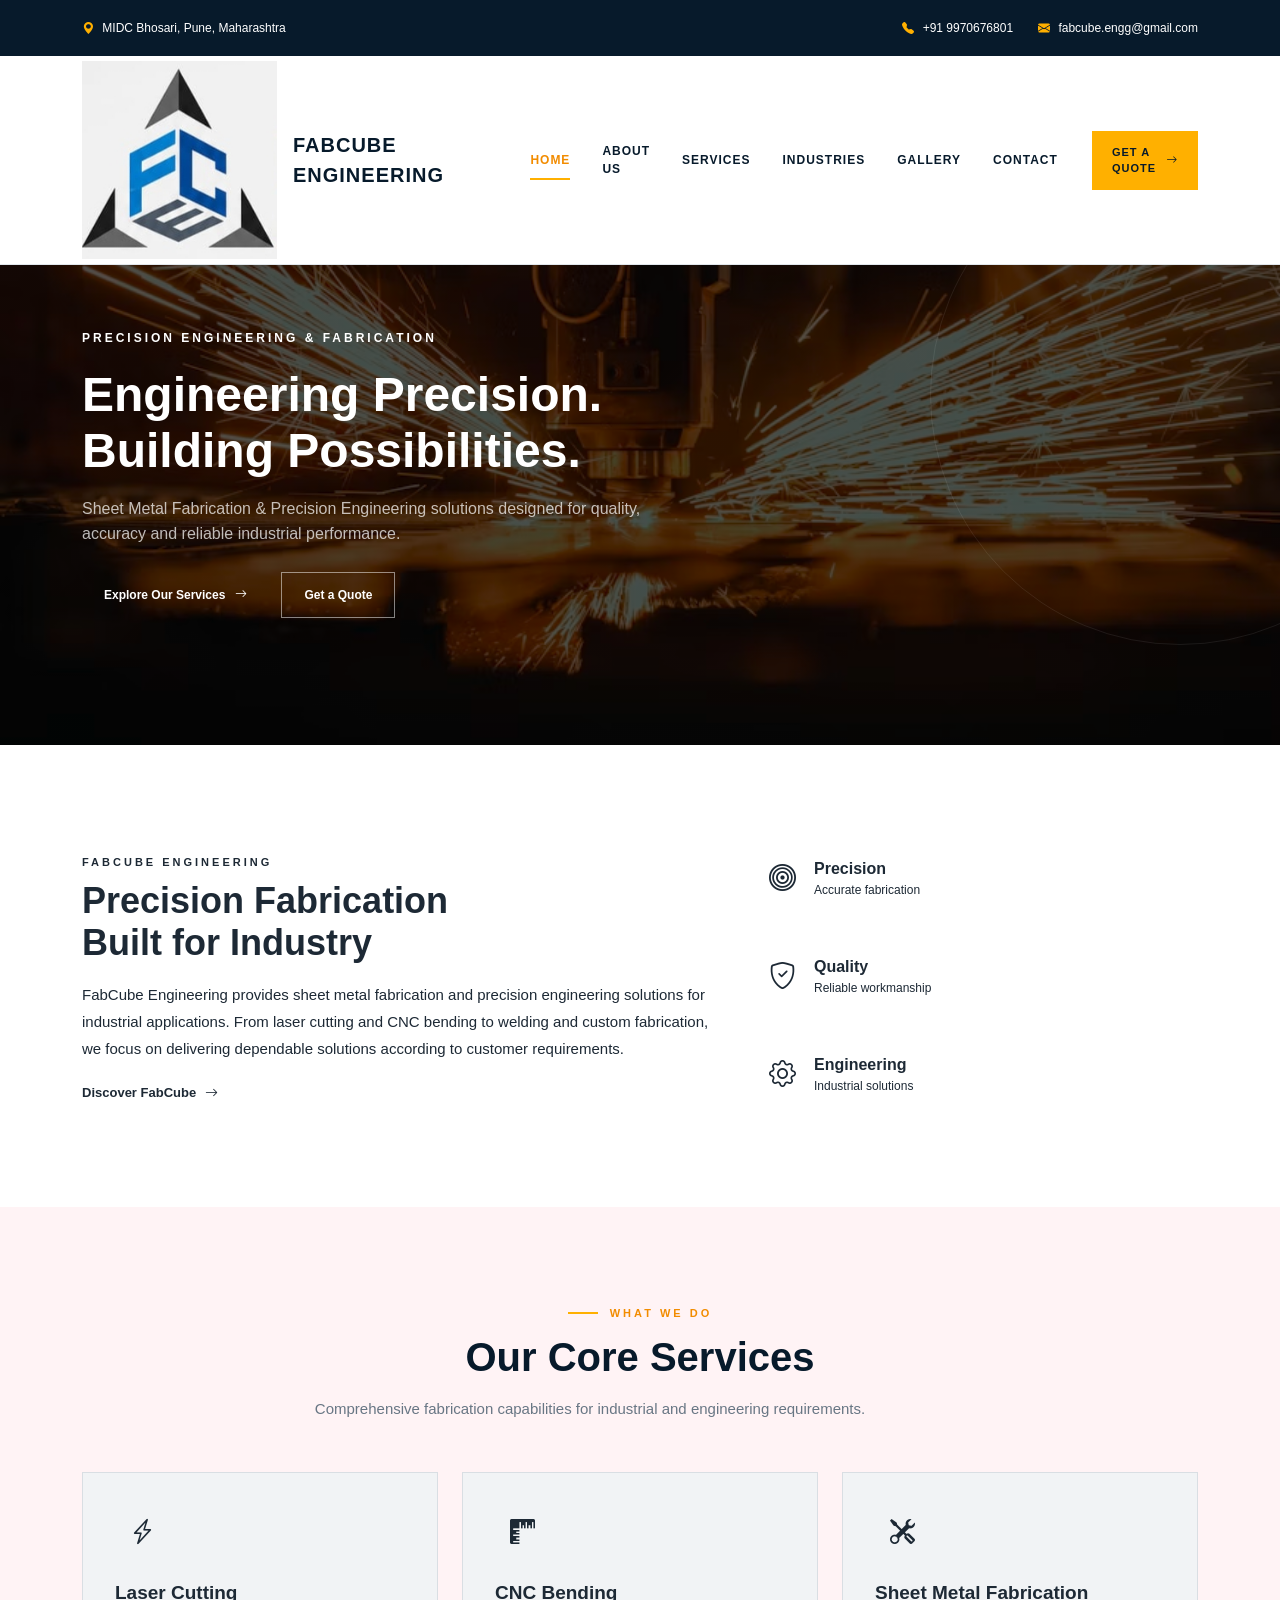
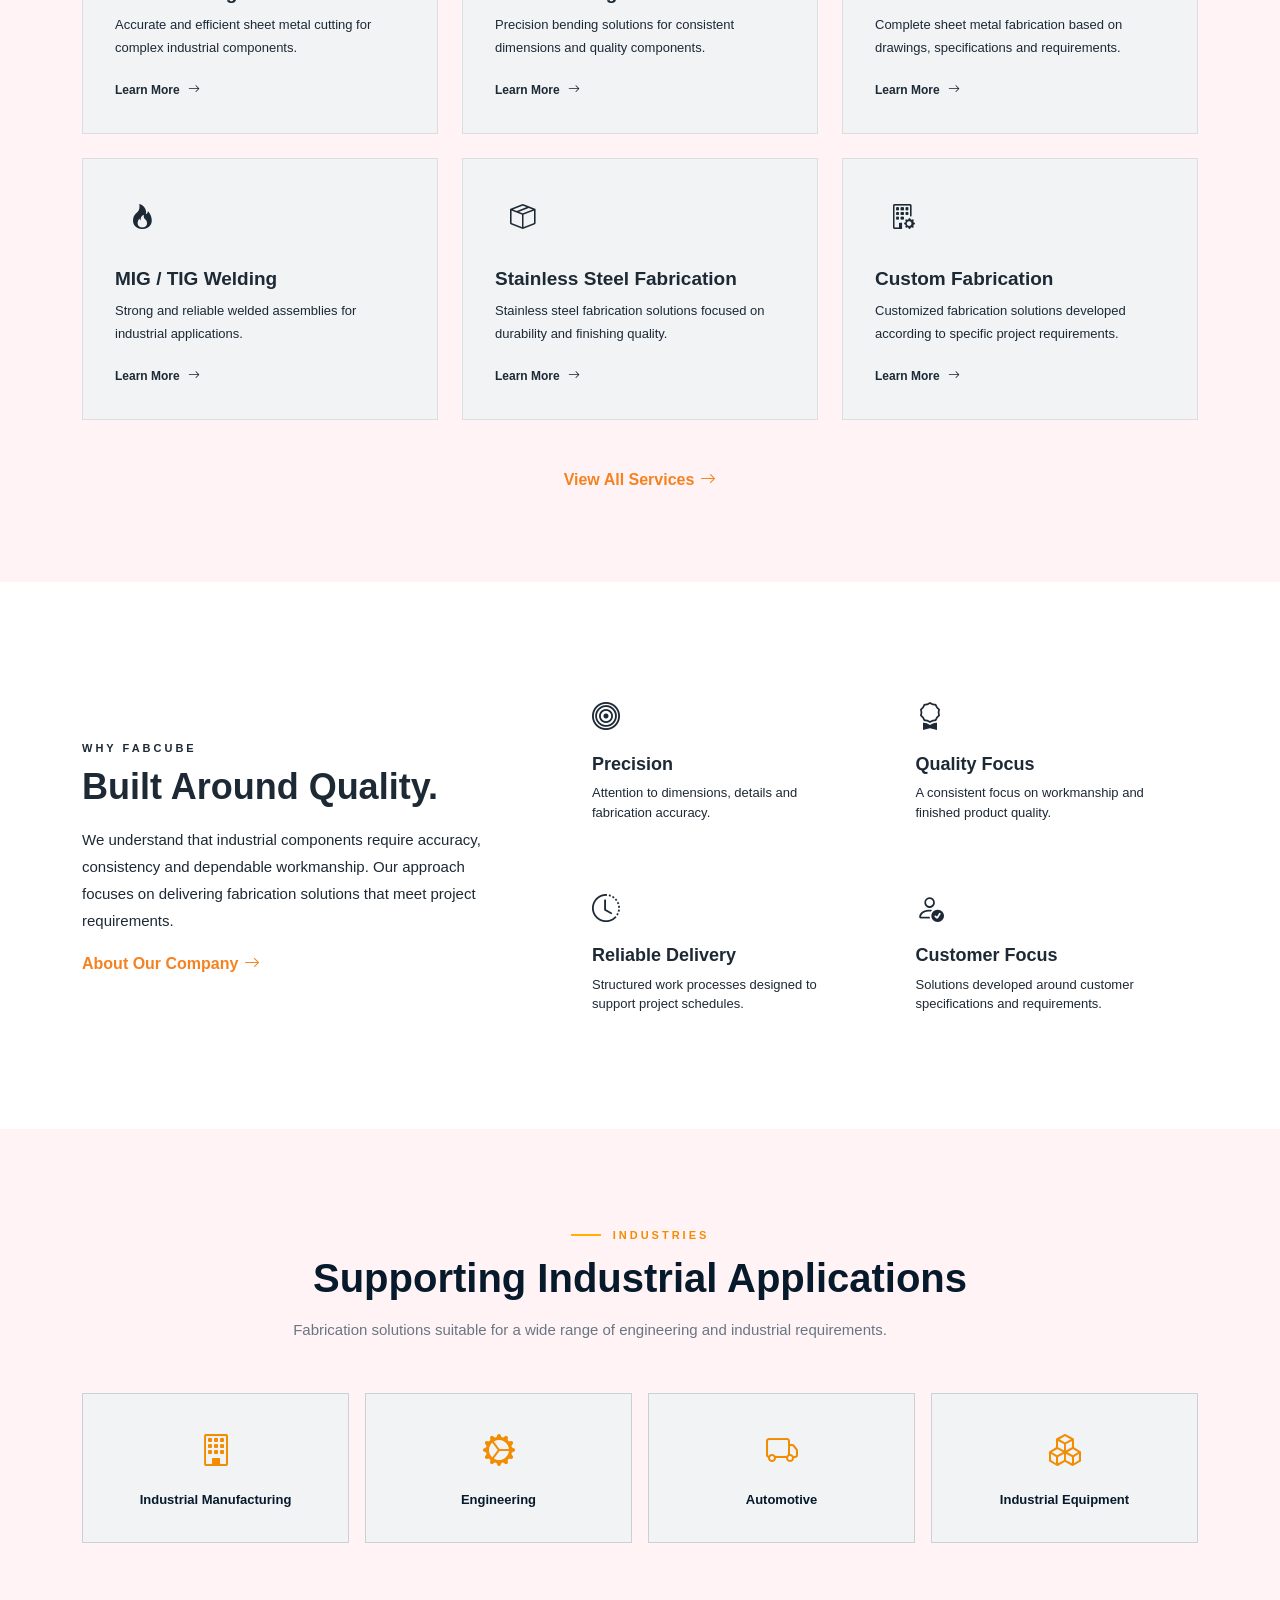
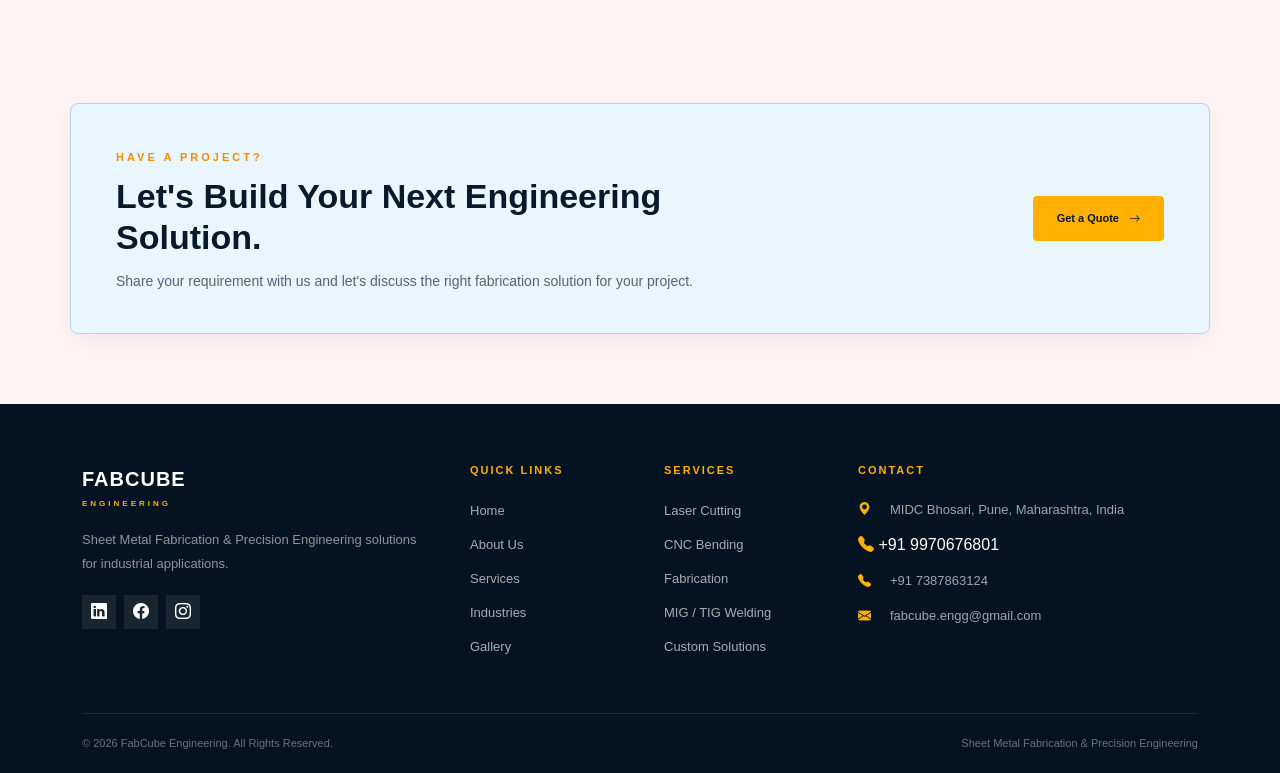
==== FabCubeEngineering/index.html @ 98a69c29 "FabCubeEngineering Website" ====
<!DOCTYPE html>
<html lang="en">

<head>

    <meta charset="UTF-8">

    <meta name="viewport"
          content="width=device-width, initial-scale=1.0">

    <meta name="description"
          content="FabCube Engineering - Sheet Metal Fabrication and Precision Engineering solutions in Pune, Maharashtra.">

    <title>FabCube Engineering | Sheet Metal Fabrication</title>

    <!-- Bootstrap 5.3 -->
    <link href="https://cdn.jsdelivr.net/npm/bootstrap@5.3.3/dist/css/bootstrap.min.css"
          rel="stylesheet">

    <!-- Bootstrap Icons -->
    <link rel="stylesheet"
          href="https://cdn.jsdelivr.net/npm/bootstrap-icons@1.11.3/font/bootstrap-icons.min.css">

    <!-- Custom CSS -->
    <link rel="stylesheet"
          href="css/style.css">

</head>

<body>


<!-- =====================================================
     TOP BAR
===================================================== -->

<div class="top-bar">

    <div class="container">

        <div class="top-bar-content">

            <div>
                <i class="bi bi-geo-alt-fill"></i>
                MIDC Bhosari, Pune, Maharashtra
            </div>

            <div class="top-contact">

                <span>
                    <i class="bi bi-telephone-fill"></i>
                    <a style="color: white;" href="tel:+919970676801">+91 9970676801</a>
                </span>

                <span>
                    <i class="bi bi-envelope-fill"></i>
                    <a style="color: white;"href="https://mail.google.com/mail/?view=cm&fs=1&to=fabcube.engg@gmail.com"
       target="_blank">
        fabcube.engg@gmail.com
    </a>
                </span>

            </div>

        </div>

    </div>

</div>


<!-- =====================================================
     NAVBAR
===================================================== -->

<nav class="navbar navbar-expand-lg main-navbar">

    <div class="container">

        <a class="navbar-brand" href="index.html">
        <img src="images/Logo.png" class="company-logo">
    
</a>
            <span class="brand-main">
                FABCUBE ENGINEERING
            </span>
 
            

        


        <button class="navbar-toggler"
                type="button"
                data-bs-toggle="collapse"
                data-bs-target="#mainNavbar"
                aria-controls="mainNavbar"
                aria-expanded="false"
                aria-label="Toggle navigation">

            <span class="navbar-toggler-icon"></span>

        </button>


        <div class="collapse navbar-collapse"
             id="mainNavbar">

            <ul class="navbar-nav ms-auto align-items-lg-center">

                <li class="nav-item">
                    <a class="nav-link active"
                       href="index.html">
                        HOME
                    </a>
                </li>

                <li class="nav-item">
                    <a class="nav-link"
                       href="about.html">
                        ABOUT US
                    </a>
                </li>

                <li class="nav-item">
                    <a class="nav-link"
                       href="services.html">
                        SERVICES
                    </a>
                </li>

                <li class="nav-item">
                    <a class="nav-link"
                       href="industries.html">
                        INDUSTRIES
                    </a>
                </li>

                <li class="nav-item">
                    <a class="nav-link"
                       href="gallery.html">
                        GALLERY
                    </a>
                </li>

                <li class="nav-item">
                    <a class="nav-link"
                       href="contact.html">
                        CONTACT
                    </a>
                </li>

                <li class="nav-item ms-lg-3">

                    <a class="nav-quote-btn"
                       href="contact.html">

                        GET A QUOTE
                        <i class="bi bi-arrow-right"></i>

                    </a>

                </li>

            </ul>

        </div>

    </div>

</nav>


<!-- =====================================================
     HERO SECTION
===================================================== -->

<section class="home-hero">

    <div class="container">

        <div class="row align-items-center">

            <div class="col-lg-7">

                <div class="hero-content">

                    <span class="hero-label">
                        PRECISION ENGINEERING & FABRICATION
                    </span>

                    <h1>
                        Engineering
                        <span>Precision.</span>
                        Building
                        <span>Possibilities.</span>
                    </h1>

                    <p>
                        Sheet Metal Fabrication & Precision Engineering
                        solutions designed for quality, accuracy and
                        reliable industrial performance.
                    </p>

                    <div class="hero-buttons">

                        <a href="services.html"
                           class="btn-primary-custom">

                            Explore Our Services
                            <i class="bi bi-arrow-right"></i>

                        </a>

                        <a href="contact.html"
                           class="btn-outline-custom">

                            Get a Quote

                        </a>

                    </div>

                </div>

            </div>


            

</section>


<!-- =====================================================
     INTRO / STATS
===================================================== -->

<section class="home-intro scroll-slide-left">

    <div class="container">

        <div class="row g-4 align-items-center">

            <div class="col-lg-7">

                <span class="section-label">
                    FABCUBE ENGINEERING
                </span>

                <h2 class="section-title">
                    Precision Fabrication
                    <br>
                    Built for Industry
                </h2>

                <p class="section-text">

                    FabCube Engineering provides sheet metal fabrication
                    and precision engineering solutions for industrial
                    applications. From laser cutting and CNC bending to
                    welding and custom fabrication, we focus on delivering
                    dependable solutions according to customer requirements.

                </p>

                <a href="about.html"
                   class="text-link">

                    Discover FabCube
                    <i class="bi bi-arrow-right"></i>

                </a>

            </div>


            <div class="col-lg-5">

                <div class="home-stats">

                    <div class="stat-box">

                        <i class="bi bi-bullseye"></i>

                        <div>
                            <strong>Precision</strong>
                            <span>Accurate fabrication</span>
                        </div>

                    </div>

                    <div class="stat-box">

                        <i class="bi bi-shield-check"></i>

                        <div>
                            <strong>Quality</strong>
                            <span>Reliable workmanship</span>
                        </div>

                    </div>

                    <div class="stat-box">

                        <i class="bi bi-gear"></i>

                        <div>
                            <strong>Engineering</strong>
                            <span>Industrial solutions</span>
                        </div>

                    </div>

                </div>

            </div>

        </div>

    </div>

</section>


<!-- =====================================================
     SERVICES PREVIEW
===================================================== -->

<section class="services-preview scroll-slide">

    <div class="container">

        <div class="section-header">

            <span class="section-label">
                WHAT WE DO
            </span>

            <h2 class="section-title">
                Our Core Services
            </h2>

            <p>
                Comprehensive fabrication capabilities for industrial
                and engineering requirements.
            </p>

        </div>


        <div class="row g-4">


            <div class="col-md-6 col-lg-4">

                <div class="service-card">

                    <div class="service-icon">
                        <i class="bi bi-lightning-charge"></i>
                    </div>

                    <h3>
                        Laser Cutting
                    </h3>

                    <p>
                        Accurate and efficient sheet metal cutting
                        for complex industrial components.
                    </p>

                    <a href="services.html">
                        Learn More
                        <i class="bi bi-arrow-right"></i>
                    </a>

                </div>

            </div>


            <div class="col-md-6 col-lg-4">

                <div class="service-card">

                    <div class="service-icon">
                        <i class="bi bi-rulers"></i>
                    </div>

                    <h3>
                        CNC Bending
                    </h3>

                    <p>
                        Precision bending solutions for consistent
                        dimensions and quality components.
                    </p>

                    <a href="services.html">
                        Learn More
                        <i class="bi bi-arrow-right"></i>
                    </a>

                </div>

            </div>


            <div class="col-md-6 col-lg-4">

                <div class="service-card">

                    <div class="service-icon">
                        <i class="bi bi-tools"></i>
                    </div>

                    <h3>
                        Sheet Metal Fabrication
                    </h3>

                    <p>
                        Complete sheet metal fabrication based on
                        drawings, specifications and requirements.
                    </p>

                    <a href="services.html">
                        Learn More
                        <i class="bi bi-arrow-right"></i>
                    </a>

                </div>

            </div>


            <div class="col-md-6 col-lg-4">

                <div class="service-card">

                    <div class="service-icon">
                        <i class="bi bi-fire"></i>
                    </div>

                    <h3>
                        MIG / TIG Welding
                    </h3>

                    <p>
                        Strong and reliable welded assemblies for
                        industrial applications.
                    </p>

                    <a href="services.html">
                        Learn More
                        <i class="bi bi-arrow-right"></i>
                    </a>

                </div>

            </div>


            <div class="col-md-6 col-lg-4">

                <div class="service-card">

                    <div class="service-icon">
                        <i class="bi bi-box-seam"></i>
                    </div>

                    <h3>
                        Stainless Steel Fabrication
                    </h3>

                    <p>
                        Stainless steel fabrication solutions focused
                        on durability and finishing quality.
                    </p>

                    <a href="services.html">
                        Learn More
                        <i class="bi bi-arrow-right"></i>
                    </a>

                </div>

            </div>


            <div class="col-md-6 col-lg-4">

                <div class="service-card">

                    <div class="service-icon">
                        <i class="bi bi-building-gear"></i>
                    </div>

                    <h3>
                        Custom Fabrication
                    </h3>

                    <p>
                        Customized fabrication solutions developed
                        according to specific project requirements.
                    </p>

                    <a href="services.html">
                        Learn More
                        <i class="bi bi-arrow-right"></i>
                    </a>

                </div>

            </div>

        </div>


        <div class="text-center mt-5">

            <a href="services.html"
               class="dark-button">

                View All Services
                <i class="bi bi-arrow-right"></i>

            </a>

        </div>

    </div>

</section>


<!-- =====================================================
     WHY CHOOSE US
===================================================== -->

<section class="why-section scroll-slide-right">

    <div class="container">

        <div class="row align-items-center g-5">

            <div class="col-lg-5">

                <span class="section-label">
                    WHY FABCUBE
                </span>

                <h2 class="section-title">
                    Built Around
                    <span>Quality.</span>
                </h2>

                <p class="section-text">

                    We understand that industrial components require
                    accuracy, consistency and dependable workmanship.
                    Our approach focuses on delivering fabrication
                    solutions that meet project requirements.

                </p>

                <a href="about.html"
                   class="dark-button">

                    About Our Company
                    <i class="bi bi-arrow-right"></i>

                </a>

            </div>


            <div class="col-lg-7">

                <div class="row g-3">

                    <div class="col-md-6">

                        <div class="why-card">

                            <i class="bi bi-bullseye"></i>

                            <h3>
                                Precision
                            </h3>

                            <p>
                                Attention to dimensions, details and
                                fabrication accuracy.
                            </p>

                        </div>

                    </div>


                    <div class="col-md-6">

                        <div class="why-card">

                            <i class="bi bi-award"></i>

                            <h3>
                                Quality Focus
                            </h3>

                            <p>
                                A consistent focus on workmanship and
                                finished product quality.
                            </p>

                        </div>

                    </div>


                    <div class="col-md-6">

                        <div class="why-card">

                            <i class="bi bi-clock-history"></i>

                            <h3>
                                Reliable Delivery
                            </h3>

                            <p>
                                Structured work processes designed to
                                support project schedules.
                            </p>

                        </div>

                    </div>


                    <div class="col-md-6">

                        <div class="why-card">

                            <i class="bi bi-person-check"></i>

                            <h3>
                                Customer Focus
                            </h3>

                            <p>
                                Solutions developed around customer
                                specifications and requirements.
                            </p>

                        </div>

                    </div>

                </div>

            </div>

        </div>

    </div>

</section>


<!-- =====================================================
     INDUSTRIES PREVIEW
===================================================== -->

<section class="industries-preview scroll-slide-left">

    <div class="container">

        <div class="section-header">

            <span class="section-label">
                INDUSTRIES
            </span>

            <h2 class="section-title">
                Supporting Industrial Applications
            </h2>

            <p>
                Fabrication solutions suitable for a wide range of
                engineering and industrial requirements.
            </p>

        </div>


        <div class="row g-3">

            <div class="col-6 col-lg-3">

                <div class="industry-box">
                    <i class="bi bi-building"></i>
                    <span>Industrial Manufacturing</span>
                </div>

            </div>

            <div class="col-6 col-lg-3">

                <div class="industry-box">
                    <i class="bi bi-gear-wide-connected"></i>
                    <span>Engineering</span>
                </div>

            </div>

            <div class="col-6 col-lg-3">

                <div class="industry-box">
                    <i class="bi bi-truck"></i>
                    <span>Automotive</span>
                </div>

            </div>

            <div class="col-6 col-lg-3">

                <div class="industry-box">
                    <i class="bi bi-boxes"></i>
                    <span>Industrial Equipment</span>
                </div>

            </div>

        </div>

    </div>

</section>


<!-- =====================================================
     CTA
===================================================== -->

<section class="home-cta scroll-slide">

    <div class="container">

        <div class="row align-items-center">

            <div class="col-lg-8">

                <span class="cta-label">
                    HAVE A PROJECT?
                </span>

                <h2>
                    Let's Build Your Next
                    Engineering Solution.
                </h2>

                <p>
                    Share your requirement with us and let's discuss
                    the right fabrication solution for your project.
                </p>

            </div>


            <div class="col-lg-4 text-lg-end mt-4 mt-lg-0">

                <a href="contact.html"
                   class="cta-button">

                    Get a Quote
                    <i class="bi bi-arrow-right"></i>

                </a>

            </div>

        </div>

    </div>

</section>


<!-- =====================================================
     FOOTER
===================================================== -->

<footer class="site-footer">

    <div class="container">

        <div class="row g-5">

            <div class="col-lg-4">

                <div class="footer-brand">
                    FABCUBE
                    <span>ENGINEERING</span>
                </div>

                <p>
                    Sheet Metal Fabrication & Precision Engineering
                    solutions for industrial applications.
                </p>

                <div class="footer-social">

                    <a href="#">
                        <i class="bi bi-linkedin"></i>
                    </a>

                    <a href="#">
                        <i class="bi bi-facebook"></i>
                    </a>

                    <a href="#">
                        <i class="bi bi-instagram"></i>
                    </a>

                </div>

            </div>


            <div class="col-6 col-lg-2">

                <h4>
                    Quick Links
                </h4>

                <ul class="footer-links">

                    <li>
                        <a href="index.html">Home</a>
                    </li>

                    <li>
                        <a href="about.html">About Us</a>
                    </li>

                    <li>
                        <a href="services.html">Services</a>
                    </li>

                    <li>
                        <a href="industries.html">Industries</a>
                    </li>

                    <li>
                        <a href="gallery.html">Gallery</a>
                    </li>

                </ul>

            </div>


            <div class="col-6 col-lg-2">

                <h4>
                    Services
                </h4>

                <ul class="footer-links">

                    <li>
                        <a href="services.html">Laser Cutting</a>
                    </li>

                    <li>
                        <a href="services.html">CNC Bending</a>
                    </li>

                    <li>
                        <a href="services.html">Fabrication</a>
                    </li>

                    <li>
                        <a href="services.html">MIG / TIG Welding</a>
                    </li>

                    <li>
                        <a href="services.html">Custom Solutions</a>
                    </li>

                </ul>

            </div>


            <div class="col-lg-4">

                <h4>
                    Contact
                </h4>

                <div class="footer-contact">

                    <p>
                        <i class="bi bi-geo-alt-fill"></i>
                        MIDC Bhosari, Pune, Maharashtra, India
                    </p>

                    <i class="bi bi-telephone-fill"></i>
                    <a href="tel:+919970676801">+91 9970676801</a>
</p>

<p>
    <i class="bi bi-telephone-fill"></i>
    <a href="tel:+917387863124">+91 7387863124</a>
</p>

<p>
    <i class="bi bi-envelope-fill"></i>
    <a href="https://mail.google.com/mail/?view=cm&fs=1&to=fabcube.engg@gmail.com"
       target="_blank">
        fabcube.engg@gmail.com
    </a>
</p>


                </div>

            </div>

        </div>


        <div class="footer-bottom">

            <p>
                © 2026 FabCube Engineering. All Rights Reserved.
            </p>

            <p>
                Sheet Metal Fabrication & Precision Engineering
            </p>

        </div>

    </div>

</footer>


<!-- Bootstrap JS -->
<script src="https://cdn.jsdelivr.net/npm/bootstrap@5.3.3/dist/js/bootstrap.bundle.min.js"></script>

<!-- Custom JS -->
<script src="js/script.js"></script>

</body>

</html>
---- FabCubeEngineering/css/style.css ----
/* =====================================================
   FABCUBE ENGINEERING
   MAIN WEBSITE STYLESHEET
===================================================== */


/* =====================================================
   ROOT VARIABLES
===================================================== */

:root {

    /* =========================
       FABCUBE COLOR SYSTEM
    ========================= */

    --fc-navy: #071A2B;
    --fc-dark-blue: #0B2438;
    --fc-blue: #93c8f0;

    /* Accent */
    --fc-orange: #FFB000;
    --fc-orange-dark: #F28C00;

    /* Website Background */
    --fc-pink-bg: #FFF3F5;

    /* Card Background */
    --fc-blue-card: #EAF6FF;
    --fc-blue-card-hover: #DDF0FC;

    /* Basic */
    --fc-white: #FFFFFF;
    --fc-black: #111111;

    /* Text */
    --fc-text: #1e2935;
    --fc-gray: #687684;

    /* Border */
    --fc-border: #D5E4EE;

    /* Shadow */
    --fc-shadow: 0 10px 30px rgba(7, 26, 43, 0.08);

    /* Transition */
    --fc-transition: all 0.3s ease;
}


/* =====================================================
   GLOBAL
===================================================== */

* {
    margin: 0;
    padding: 0;
    box-sizing: border-box;
}


html {
    scroll-behavior: smooth;
}


body {
    margin: 0;
    background: var(--fc-pink-bg);
    color: var(--fc-text);
}


a {
    text-decoration: none;
}


img {
    max-width: 100%;
    display: block;
}


/* =====================================================
   TOP BAR
===================================================== */

.top-bar {

    background: #04172d;

    color: rgba(255,255,255,0.75);

    font-size: 12px;

    padding: 9px 0;

}


.top-bar-content {

    display: flex;

    justify-content: space-between;

    align-items: center;

}


.top-bar i {

    color: var(--primary-blue);

    margin-right: 5px;

}


.top-contact {

    display: flex;

    gap: 25px;

}


/* =====================================================
   NAVBAR
===================================================== */

.main-navbar {

    background: var(--dark-blue);

    padding: 17px 0;

    border-bottom:
        1px solid rgba(255,255,255,0.08);

}


.navbar-brand {

    display: flex;

    flex-direction: column;

    line-height: 1;

}


.brand-main {

    color: white;

    font-size: 25px;

    font-weight: 900;

    letter-spacing: 2px;

}


.brand-sub {

    color: var(--primary-blue);

    font-size: 9px;

    font-weight: 700;

    letter-spacing: 4px;

    margin-top: 5px;

}


.navbar-nav {

    gap: 4px;

}


.nav-link {

    color:
        rgba(255,255,255,0.75) !important;

    font-size: 12px;

    font-weight: 700;

    letter-spacing: 1px;

    padding: 10px 13px !important;

    transition: 0.3s;

}


.nav-link:hover,
.nav-link.active {

    color: white !important;

}


.nav-link.active {

    position: relative;

}


.nav-link.active::after {

    content: "";

    position: absolute;

    left: 13px;

    right: 13px;

    bottom: 2px;

    height: 2px;

    background: var(--primary-blue);

}


.nav-quote-btn {

    display: inline-flex;

    align-items: center;

    gap: 8px;

    background: var(--primary-blue);

    color: white;

    padding: 11px 18px;

    font-size: 11px;

    font-weight: 800;

    letter-spacing: 1px;

    transition: 0.3s;

}


.nav-quote-btn:hover {

    background: white;

    color: var(--dark-blue);

}


.navbar-toggler {

    border-color:
        rgba(255,255,255,0.4);

}


.navbar-toggler:focus {

    box-shadow: none;

}


.navbar-toggler-icon {

    filter: brightness(0)
            invert(1);

}


/* =====================================================
   COMMON SECTIONS
===================================================== */

.section-label {

    display: inline-block;

    color: var(--primary-blue);

    font-size: 11px;

    font-weight: 800;

    letter-spacing: 3px;

    margin-bottom: 10px;

}


.section-title {

    color: var(--dark-blue);

    font-size: 36px;

    font-weight: 800;

    line-height: 1.15;

    margin-bottom: 18px;

}


.section-text {

    color: var(--text-gray);

    font-size: 15px;

    line-height: 1.8;

    margin-bottom: 18px;

}


.section-header {

    text-align: center;

    max-width: 760px;

    margin:
        0 auto 50px;

}


.section-header .section-title {

    margin-bottom: 12px;

}


.section-header p {

    color: var(--text-gray);

    font-size: 14px;

}


/* =====================================================
   BUTTONS
===================================================== */

.btn-primary-custom {

    display: inline-flex;

    align-items: center;

    gap: 10px;

    padding: 14px 22px;

    background: var(--primary-blue);

    color: white;

    font-size: 12px;

    font-weight: 800;

    transition: 0.3s;

}


.btn-primary-custom:hover {

    background: white;

    color: var(--dark-blue);

}


.btn-outline-custom {

    display: inline-flex;

    align-items: center;

    justify-content: center;

    padding: 13px 22px;

    border: 1px solid
        rgba(255,255,255,0.5);

    color: white;

    font-size: 12px;

    font-weight: 800;

    transition: 0.3s;

}


.btn-outline-custom:hover {

    background: white;

    color: var(--dark-blue);

}


.dark-button {

    display: inline-flex;

    align-items: center;

    gap: 10px;

    background: var(--dark-blue);

    color: white;

    padding: 13px 20px;

    font-size: 12px;

    font-weight: 700;

    transition: 0.3s;

}


.dark-button:hover {

    background: var(--primary-blue);

    color: white;

}


.text-link {

    color: var(--primary-blue);

    font-size: 13px;

    font-weight: 800;

}


.text-link i {

    margin-left: 5px;

}


/* =====================================================
   HOME HERO
===================================================== */
.home-hero {
    position: relative;
    padding: 60px 0;
    min-height: 480px;

    background-image:
        linear-gradient(rgba(0,0,0,0.65), rgba(0,0,0,0.65)),
        url("../images/home-hero.jpg");

    background-size: cover;
    background-position: center;
    background-repeat: no-repeat;

    overflow: hidden;
}

.home-hero::after {

    content: "";

    position: absolute;

    width: 500px;

    height: 500px;

    border: 1px solid
        rgba(255,255,255,0.08);

    border-radius: 50%;

    right: -150px;

    top: -120px;

}


.hero-content {

    position: relative;

    z-index: 2;

    max-width: 690px;

}


.hero-label {

    color: var(--primary-blue);

    font-size: 11px;

    font-weight: 800;

    letter-spacing: 3px;

}


.hero-content h1 {

    color: white;

    font-size: 58px;

    font-weight: 900;

    line-height: 1.08;

    margin:
        18px 0;

}


.hero-content h1 span {

    color: var(--primary-blue);

}


.hero-content p {

    max-width: 600px;

    color: rgba(255,255,255,0.72);

    font-size: 17px;

    line-height: 1.8;

    margin-bottom: 30px;

}
.hero-label {
    color: #ffffff !important;
}

.hero-buttons {

    display: flex;

    gap: 12px;

    flex-wrap: wrap;

}


/* =====================================================
   HOME INTRO
===================================================== */

.home-intro {

    padding: 90px 0;

    background: white;

}


.home-stats {

    display: flex;

    flex-direction: column;

    gap: 12px;

}


.stat-box {

    display: flex;

    align-items: center;

    gap: 18px;

    padding: 22px;

    background: var(--light-bg);

    border-left:
        3px solid var(--primary-blue);

}


.stat-box > i {

    color: var(--primary-blue);

    font-size: 27px;

}


.stat-box div {

    display: flex;

    flex-direction: column;

}


.stat-box strong {

    color: var(--dark-blue);

    font-size: 16px;

}


.stat-box span {

    color: var(--text-gray);

    font-size: 12px;

}


/* =====================================================
   SERVICES PREVIEW
===================================================== */

.services-preview {

    padding: 90px 0;

    background: var(--light-bg);

}


.service-card {

    height: 100%;

    padding: 32px;

    background: white;

    border:
        1px solid var(--border-color);

    transition: 0.3s;

}


.service-card:hover {

    transform: translateY(-7px);

    box-shadow:
        0 15px 35px rgba(7,31,61,0.10);

    border-color:
        rgba(22,136,216,0.4);

}


.service-icon {

    width: 55px;

    height: 55px;

    display: flex;

    align-items: center;

    justify-content: center;

    background: var(--light-blue);

    color: var(--primary-blue);

    font-size: 25px;

    margin-bottom: 22px;

}


.service-card h3 {

    color: var(--dark-blue);

    font-size: 19px;

    font-weight: 800;

    margin-bottom: 10px;

}


.service-card p {

    color: var(--text-gray);

    font-size: 13px;

    line-height: 1.7;

    margin-bottom: 18px;

}


.service-card a {

    color: var(--primary-blue);

    font-size: 12px;

    font-weight: 800;

}


.service-card a i {

    margin-left: 5px;

}


/* =====================================================
   WHY SECTION
===================================================== */

.why-section {

    padding: 90px 0;

    background: white;

}


.why-section .section-title span {

    color: var(--primary-blue);

}


.why-card {

    height: 100%;

    padding: 25px;

    border:
        1px solid var(--border-color);

    background: white;

    transition: 0.3s;

}


.why-card:hover {

    border-color: var(--primary-blue);

    transform: translateY(-4px);

}


.why-card i {

    color: var(--primary-blue);

    font-size: 28px;

}


.why-card h3 {

    color: var(--dark-blue);

    font-size: 18px;

    font-weight: 800;

    margin:
        15px 0 8px;

}


.why-card p {

    color: var(--text-gray);

    font-size: 13px;

    margin: 0;

}


/* =====================================================
   INDUSTRIES PREVIEW
===================================================== */

.industries-preview {

    padding: 90px 0;

    background: var(--light-bg);

}


.industry-box {

    min-height: 150px;

    display: flex;

    flex-direction: column;

    align-items: center;

    justify-content: center;

    text-align: center;

    gap: 15px;

    background: white;

    border:
        1px solid var(--border-color);

    transition: 0.3s;

}


.industry-box:hover {

    background: var(--dark-blue);

    color: white;

}


.industry-box i {

    color: var(--primary-blue);

    font-size: 32px;

}


.industry-box span {

    font-size: 13px;

    font-weight: 700;

}


/* =====================================================
   HOME CTA
===================================================== */

.home-cta {

    padding: 70px 0;

    background: var(--dark-blue);

}


.cta-label {

    color: var(--primary-blue);

    font-size: 11px;

    font-weight: 800;

    letter-spacing: 3px;

}


.home-cta h2 {

    color: white;

    font-size: 34px;

    font-weight: 800;

    margin:
        10px 0;

}


.home-cta p {

    color:
        rgba(255,255,255,0.65);

    margin: 0;

}


.cta-button {

    display: inline-flex;

    align-items: center;

    gap: 10px;

    padding: 14px 22px;

    background: var(--primary-blue);

    color: white;

    font-size: 12px;

    font-weight: 800;

    transition: 0.3s;

}


.cta-button:hover {

    background: white;

    color: var(--dark-blue);

}


/* =====================================================
   INNER PAGE HERO
===================================================== */

.inner-page-hero {

    padding: 85px 0;

    background:
        linear-gradient(
            120deg,
            var(--dark-blue),
            #123f67
        );

}


.inner-page-hero span {

    color: var(--primary-blue);

    font-size: 11px;

    font-weight: 800;

    letter-spacing: 3px;

}


.inner-page-hero h1 {

    color: white;

    font-size: 52px;

    font-weight: 900;

    margin:
        12px 0;

}


.inner-page-hero p {

    color:
        rgba(255,255,255,0.65);

    margin: 0;

    font-size: 15px;

}


/* =====================================================
   ABOUT PAGE
===================================================== */

.about-intro {

    padding: 90px 0;

}


.about-image-placeholder {

    min-height: 450px;

    display: flex;

    flex-direction: column;

    align-items: center;

    justify-content: center;

    text-align: center;

    background:
        linear-gradient(
            135deg,
            #0a2b4d,
            #174d7b
        );

    color: white;

    position: relative;

    overflow: hidden;

}


.about-image-placeholder::before {

    content: "";

    position: absolute;

    width: 300px;

    height: 300px;

    border:
        1px solid rgba(255,255,255,0.12);

    border-radius: 50%;

}


.about-image-placeholder i {

    position: relative;

    color: var(--primary-blue);

    font-size: 75px;

}


.about-image-placeholder h3 {

    position: relative;

    margin:
        20px 0 5px;

    font-size: 22px;

}


.about-image-placeholder p {

    position: relative;

    color:
        rgba(255,255,255,0.65);

    font-size: 13px;

}


.placeholder-note {

    position: relative;

    margin-top: 25px;

    color:
        rgba(255,255,255,0.4);

    font-size: 9px;

    letter-spacing: 2px;

}


/* =====================================================
   MISSION
===================================================== */

.mission-section {

    padding: 75px 0;

    background: var(--light-bg);

}


.mission-card {

    height: 100%;

    display: flex;

    gap: 20px;

    padding: 35px;

    background: white;

    border:
        1px solid var(--border-color);

}


.mission-icon {

    min-width: 55px;

    height: 55px;

    display: flex;

    align-items: center;

    justify-content: center;

    background: var(--dark-blue);

    color: var(--primary-blue);

    font-size: 25px;

}


.mission-card span {

    color: var(--primary-blue);

    font-size: 10px;

    font-weight: 800;

    letter-spacing: 2px;

}


.mission-card h3 {

    color: var(--dark-blue);

    font-size: 20px;

    font-weight: 800;

    margin:
        8px 0 10px;

}


.mission-card p {

    color: var(--text-gray);

    font-size: 13px;

    line-height: 1.7;

    margin: 0;

}


/* =====================================================
   VALUES
===================================================== */

.values-section {

    padding: 90px 0;

}


.value-card {

    height: 100%;

    padding: 30px 25px;

    text-align: center;

    background: var(--light-bg);

    border:
        1px solid var(--border-color);

    transition: 0.3s;

}


.value-card:hover {

    background: white;

    transform: translateY(-5px);

    box-shadow:
        0 12px 30px rgba(7,31,61,0.08);

}


.value-icon {

    width: 58px;

    height: 58px;

    display: flex;

    align-items: center;

    justify-content: center;

    margin:
        0 auto 18px;

    background: var(--dark-blue);

    color: var(--primary-blue);

    border-radius: 50%;

    font-size: 24px;

}


.value-card h3 {

    color: var(--dark-blue);

    font-size: 18px;

    font-weight: 800;

}


.value-card p {

    color: var(--text-gray);

    font-size: 13px;

    line-height: 1.7;

    margin: 0;

}


/* =====================================================
   SERVICES PAGE
===================================================== */

.services-page {

    padding: 90px 0;

}


.service-detail-card {

    height: 100%;

    padding: 35px;

    background: white;

    border:
        1px solid var(--border-color);

    position: relative;

    transition: 0.3s;

}


.service-detail-card:hover {

    transform: translateY(-6px);

    box-shadow:
        0 15px 35px rgba(7,31,61,0.09);

}


.service-detail-icon {

    width: 58px;

    height: 58px;

    display: flex;

    align-items: center;

    justify-content: center;

    background: var(--light-blue);

    color: var(--primary-blue);

    font-size: 26px;

    margin-bottom: 20px;

}


.service-detail-card > span {

    position: absolute;

    top: 25px;

    right: 25px;

    color: #cbd5df;

    font-size: 25px;

    font-weight: 900;

}


.service-detail-card h3 {

    color: var(--dark-blue);

    font-size: 20px;

    font-weight: 800;

    margin-bottom: 10px;

}


.service-detail-card p {

    color: var(--text-gray);

    font-size: 13px;

    line-height: 1.7;

}


.service-detail-card ul {

    list-style: none;

    padding: 0;

    margin: 20px 0 0;

}


.service-detail-card li {

    color: var(--text-gray);

    font-size: 12px;

    padding:
        6px 0;

    border-top:
        1px solid #edf0f3;

}


.service-detail-card li::before {

    content: "✓";

    color: var(--primary-blue);

    font-weight: 800;

    margin-right: 8px;

}


/* =====================================================
   INDUSTRIES PAGE
===================================================== */

.industries-page {

    padding: 90px 0;

}


.industry-detail-card {

    height: 100%;

    padding: 35px;

    position: relative;

    background: white;

    border:
        1px solid var(--border-color);

    transition: 0.3s;

}


.industry-detail-card:hover {

    background: var(--dark-blue);

    transform: translateY(-5px);

}


.industry-detail-card:hover h3,
.industry-detail-card:hover p {

    color: white;

}


.industry-number {

    position: absolute;

    top: 20px;

    right: 25px;

    color: #dce3e9;

    font-size: 24px;

    font-weight: 900;

}


.industry-detail-card > i {

    color: var(--primary-blue);

    font-size: 42px;

    margin-bottom: 20px;

}


.industry-detail-card h3 {

    color: var(--dark-blue);

    font-size: 20px;

    font-weight: 800;

}


.industry-detail-card p {

    color: var(--text-gray);

    font-size: 13px;

    line-height: 1.7;

    margin: 0;

}


/* =====================================================
   INDUSTRY PROCESS
===================================================== */

.industries-process {

    padding: 90px 0;

    background: var(--light-bg);

}


.process-list {

    display: flex;

    flex-direction: column;

}


.process-item {

    display: flex;

    gap: 20px;

    padding:
        20px 0;

    border-bottom:
        1px solid var(--border-color);

}


.process-item > span {

    min-width: 45px;

    height: 45px;

    display: flex;

    align-items: center;

    justify-content: center;

    background: var(--dark-blue);

    color: var(--primary-blue);

    font-size: 12px;

    font-weight: 800;

}


.process-item h3 {

    color: var(--dark-blue);

    font-size: 18px;

    font-weight: 800;

    margin-bottom: 4px;

}


.process-item p {

    color: var(--text-gray);

    font-size: 13px;

    margin: 0;

}


/* =====================================================
   GALLERY
===================================================== */

.gallery-page {

    padding: 90px 0;

}


.gallery-placeholder {

    min-height: 280px;

    display: flex;

    flex-direction: column;

    align-items: center;

    justify-content: center;

    text-align: center;

    background:
        linear-gradient(
            135deg,
            #0a2b4d,
            #174d7b
        );

    color: white;

    position: relative;

    overflow: hidden;

    transition: 0.3s;

}


.gallery-placeholder:hover {

    transform: translateY(-5px);

}


.gallery-placeholder::before {

    content: "";

    position: absolute;

    width: 200px;

    height: 200px;

    border:
        1px solid rgba(255,255,255,0.12);

    border-radius: 50%;

}


.gallery-placeholder i {

    position: relative;

    color: var(--primary-blue);

    font-size: 55px;

}


.gallery-placeholder h3 {

    position: relative;

    font-size: 18px;

    margin:
        15px 0 5px;

}


.gallery-placeholder span {

    position: relative;

    color:
        rgba(255,255,255,0.4);

    font-size: 9px;

    letter-spacing: 2px;

}


/* =====================================================
   CONTACT PAGE
===================================================== */

.contact-page {

    padding: 90px 0;

}


.contact-info-list {

    margin-top: 35px;

}


.contact-info-item {

    display: flex;

    gap: 18px;

    margin-bottom: 25px;

}


.contact-info-icon {

    min-width: 50px;

    height: 50px;

    display: flex;

    align-items: center;

    justify-content: center;

    background: var(--light-blue);

    color: var(--primary-blue);

    font-size: 20px;

}


.contact-info-item div:last-child {

    display: flex;

    flex-direction: column;

}


.contact-info-item span {

    color: var(--primary-blue);

    font-size: 9px;

    font-weight: 800;

    letter-spacing: 2px;

    margin-bottom: 4px;

}


.contact-info-item strong {

    color: var(--dark-blue);

    font-size: 14px;

    font-weight: 600;

}


/* =====================================================
   QUOTE FORM
===================================================== */

.quote-form-wrapper {

    padding: 40px;

    background: var(--light-bg);

    border:
        1px solid var(--border-color);

}


.form-heading span {

    color: var(--primary-blue);

    font-size: 10px;

    font-weight: 800;

    letter-spacing: 2px;

}


.form-heading h2 {

    color: var(--dark-blue);

    font-size: 27px;

    font-weight: 800;

    margin:
        8px 0 25px;

}


.quote-form-wrapper label {

    display: block;

    color: var(--dark-blue);

    font-size: 11px;

    font-weight: 700;

    margin-bottom: 7px;

}


.quote-form-wrapper .form-control,
.quote-form-wrapper .form-select {

    border:
        1px solid #d8e0e7;

    border-radius: 0;

    padding: 12px 13px;

    font-size: 13px;

}


.quote-form-wrapper .form-control:focus,
.quote-form-wrapper .form-select:focus {

    border-color: var(--primary-blue);

    box-shadow:
        0 0 0 3px rgba(22,136,216,0.10);

}


.form-submit-btn {

    border: none;

    background: var(--dark-blue);

    color: white;

    padding: 14px 22px;

    font-size: 12px;

    font-weight: 800;

    transition: 0.3s;

}


.form-submit-btn:hover {

    background: var(--primary-blue);

}


.form-submit-btn i {

    margin-left: 8px;

}


.quote-success {

    display: none;

    padding: 14px;

    background: #e8f7ee;

    color: #267044;

    font-size: 13px;

}


.quote-success i {

    margin-right: 7px;

}


/* =====================================================
   CONTACT BOTTOM
===================================================== */

.contact-bottom {

    padding:
        0 0 80px;

}


.contact-banner {

    display: flex;

    align-items: center;

    justify-content: space-between;

    gap: 30px;

    padding: 35px 40px;

    background: var(--dark-blue);

}


.contact-banner span {

    color: var(--primary-blue);

    font-size: 10px;

    font-weight: 800;

    letter-spacing: 2px;

}


.contact-banner h2 {

    color: white;

    font-size: 25px;

    font-weight: 800;

    margin: 5px 0 0;

}


/* =====================================================
   INNER PAGE CTA
===================================================== */

.inner-page-cta {

    padding: 70px 0;

    background: var(--dark-blue);

}


.inner-page-cta > .container > .row > .col-lg-8 > span {

    color: var(--primary-blue);

    font-size: 10px;

    font-weight: 800;

    letter-spacing: 2px;

}


.inner-page-cta h2 {

    color: white;

    font-size: 32px;

    font-weight: 800;

    margin:
        8px 0;

}


.inner-page-cta p {

    color:
        rgba(255,255,255,0.65);

    font-size: 14px;

    margin: 0;

}


/* =====================================================
   FOOTER
===================================================== */

.site-footer {

    background: #051a31;

    color: white;

    padding-top: 55px;

}


.footer-brand {

    color: white;

    font-size: 25px;

    font-weight: 900;

    letter-spacing: 2px;

}


.footer-brand span {

    display: block;

    color: var(--primary-blue);

    font-size: 9px;

    letter-spacing: 4px;

    margin-top: 5px;

}


.site-footer > .container > .row > div > p {

    color:
        rgba(255,255,255,0.55);

    font-size: 13px;

    line-height: 1.8;

    margin-top: 18px;

}


.site-footer h4 {

    color: white;

    font-size: 13px;

    font-weight: 800;

    margin-bottom: 18px;

}


.footer-links {

    list-style: none;

    padding: 0;

    margin: 0;

}


.footer-links li {

    margin-bottom: 9px;

}


.footer-links a {

    color:
        rgba(255,255,255,0.55);

    font-size: 12px;

    transition: 0.3s;

}


.footer-links a:hover {

    color: var(--primary-blue);

}


.footer-contact p {

    display: flex;

    gap: 10px;

    margin:
        0 0 12px !important;

}


.footer-contact i {

    color: var(--primary-blue);

}


.footer-social {

    display: flex;

    gap: 8px;

    margin-top: 20px;

}


.footer-social a {

    width: 34px;

    height: 34px;

    display: flex;

    align-items: center;

    justify-content: center;

    background:
        rgba(255,255,255,0.08);

    color: white;

    transition: 0.3s;

}


.footer-social a:hover {

    background: var(--primary-blue);

}


.footer-bottom {

    margin-top: 45px;

    padding:
        18px 0;

    border-top:
        1px solid rgba(255,255,255,0.08);

    display: flex;

    justify-content: space-between;

    gap: 20px;

}


.footer-bottom p {

    margin: 0;

    color:
        rgba(255,255,255,0.4);

    font-size: 10px;

}


/* =====================================================
   RESPONSIVE
===================================================== */

@media (max-width: 991px) {

    .top-bar {

        display: none;

    }


    .navbar-nav {

        padding-top: 15px;

    }


    .nav-link {

        padding:
            9px 0 !important;

    }


    .nav-link.active::after {

        display: none;

    }


    .nav-quote-btn {

        margin-top: 10px;

        display: inline-flex;

    }


    .home-hero {

        padding:
            80px 0;

    }


    .hero-content h1 {

        font-size: 48px;

    }


    .hero-visual {

        margin-top: 45px;

    }

}


@media (max-width: 767px) {

    .section-title {

        font-size: 29px;

    }


    .home-hero {

        min-height: auto;

        padding:
            65px 0;

    }


    .hero-content h1 {

        font-size: 39px;

    }


    .hero-content p {

        font-size: 15px;

    }


    .hero-visual {

        height: 320px;

    }


    .home-intro,
    .services-preview,
    .why-section,
    .industries-preview,
    .about-intro,
    .values-section,
    .services-page,
    .industries-page,
    .industries-process,
    .gallery-page,
    .contact-page {

        padding:
            60px 0;

    }


    .inner-page-hero {

        padding:
            60px 0;

    }


    .inner-page-hero h1 {

        font-size: 39px;

    }


    .about-image-placeholder {

        min-height: 320px;

    }


    .mission-card {

        padding: 25px;

    }


    .quote-form-wrapper {

        padding: 25px;

    }


    .contact-banner {

        flex-direction: column;

        align-items: flex-start;

        padding: 30px;

    }


    .footer-bottom {

        flex-direction: column;

    }


    .home-cta h2,
    .inner-page-cta h2 {

        font-size: 27px;

    }

}
/* =========================================================
   FABCUBE ENGINEERING
   GLOBAL FINAL COLOR THEME
========================================================= */

:root {
    --fc-navy: #071A2B;
    --fc-dark-blue: #0B2438;
    --fc-orange: #FFB000;
    --fc-orange-dark: #F28C00;

    --fc-pink-bg: #FFF3F5;
    --fc-blue-card: #EAF6FF;
    --fc-blue-card-hover: #DDF0FC;

    --fc-white: #FFFFFF;
    --fc-black: #111111;
    --fc-text: #1D2935;
    --fc-gray: #687684;

    --fc-border: #D5E4EE;
}


/* =========================================================
   GLOBAL
========================================================= */

html {
    scroll-behavior: smooth;
}

body {
    margin: 0;
    background: var(--fc-pink-bg);
    color: var(--fc-text);

    font-family: Arial, Helvetica, sans-serif;

    overflow-x: hidden;
}


/* =========================================================
   TOP BAR
========================================================= */

.top-bar {
    background: var(--fc-navy);
    color: #ffffff;

    font-size: 12px;
}

.top-bar-content {
    min-height: 38px;

    display: flex;
    align-items: center;
    justify-content: space-between;
}

.top-bar i {
    color: var(--fc-orange);
    margin-right: 5px;
}

.top-contact {
    display: flex;
    align-items: center;
    gap: 25px;
}


/* =========================================================
   NAVBAR
========================================================= */

.main-navbar {
    background: #ffffff !important;

    border-bottom: 1px solid #e1e7ec;

    min-height: 78px;

    padding: 0;
}


.main-navbar .navbar-brand {
    display: flex;

    flex-direction: column;

    line-height: 1;

    color: var(--fc-navy) !important;

    text-decoration: none;
}


.brand-main {
    color: var(--fc-navy);

    font-size: 20px;

    font-weight: 800;

    letter-spacing: 1px;
}


.brand-sub {
    margin-top: 5px;

    color: var(--fc-orange);

    font-size: 8px;

    font-weight: 800;

    letter-spacing: 3px;
}


/* Navigation links */

.main-navbar .nav-link {
    position: relative;

    padding: 28px 14px !important;

    color: var(--fc-navy) !important;

    font-size: 12px;

    font-weight: 700;

    letter-spacing: 1px;

    text-transform: uppercase;

    transition: 0.3s ease;
}


.main-navbar .nav-link:hover {
    color: var(--fc-orange-dark) !important;
}


.main-navbar .nav-link.active {
    color: var(--fc-orange-dark) !important;
}


.main-navbar .nav-link.active::after {
    content: "";

    position: absolute;

    left: 14px;
    right: 14px;

    bottom: 17px;

    height: 2px;

    background: var(--fc-orange);
}


/* Quote button */

.nav-quote-btn {
    display: inline-flex;

    align-items: center;

    gap: 10px;

    padding: 13px 20px;

    background: var(--fc-orange);

    color: var(--fc-navy) !important;

    font-size: 11px;

    font-weight: 800;

    letter-spacing: 1px;

    text-decoration: none;

    transition: 0.3s ease;
}


.nav-quote-btn:hover {
    background: var(--fc-orange-dark);

    color: #ffffff !important;
}


.navbar-toggler {
    border: 1px solid var(--fc-navy);
}


.navbar-toggler:focus {
    box-shadow: none;
}


/* =========================================================
   INNER PAGE HERO
   THIS FIXES YOUR WHITE TEXT ON PINK PROBLEM
========================================================= */

.inner-page-hero {
    position: relative;

    padding: 75px 0 70px;

    background:
        linear-gradient(
            135deg,
            #071A2B 0%,
            #0B2438 55%,
            #123B5A 100%
        );

    color: #ffffff;

    overflow: hidden;
}


/* Technical grid */

.inner-page-hero::before {
    content: "";

    position: absolute;

    inset: 0;

    background-image:
        linear-gradient(
            rgba(255,255,255,0.04) 1px,
            transparent 1px
        ),
        linear-gradient(
            90deg,
            rgba(255,255,255,0.04) 1px,
            transparent 1px
        );

    background-size: 80px 80px;

    pointer-events: none;
}


.inner-page-hero .container {
    position: relative;

    z-index: 2;
}


/* Orange small heading */

.inner-page-hero > .container > span {
    display: inline-flex;

    align-items: center;

    gap: 12px;

    margin-bottom: 18px;

    color: var(--fc-orange);

    font-size: 12px;

    font-weight: 800;

    letter-spacing: 3px;

    text-transform: uppercase;
}


.inner-page-hero > .container > span::before {
    content: "";

    width: 30px;

    height: 2px;

    background: var(--fc-orange);
}


/* Main title */

.inner-page-hero h1 {
    margin: 0;

    color: #ffffff !important;

    font-size: 52px;

    font-weight: 800;

    line-height: 1.1;

    text-transform: uppercase;
}


/* Description */

.inner-page-hero p {
    max-width: 650px;

    margin: 18px 0 0;

    color: rgba(255,255,255,0.78) !important;

    font-size: 15px;

    line-height: 1.7;
}


/* =========================================================
   SERVICES PAGE
========================================================= */

.services-page {
    padding: 90px 0;

    background: var(--fc-pink-bg);
}


.section-header {
    max-width: 800px;

    margin-bottom: 50px;
}


.section-header .section-label {
    display: inline-flex;

    align-items: center;

    gap: 12px;

    margin-bottom: 12px;

    color: var(--fc-orange-dark);

    font-size: 11px;

    font-weight: 800;

    letter-spacing: 3px;

    text-transform: uppercase;
}


.section-header .section-label::before {
    content: "";

    width: 30px;

    height: 2px;

    background: var(--fc-orange);
}


.section-header .section-title {
    margin: 0;

    color: var(--fc-navy) !important;

    font-size: 40px;

    font-weight: 800;

    line-height: 1.15;
}


.section-header > p {
    max-width: 700px;

    margin-top: 15px;

    color: var(--fc-gray);

    font-size: 15px;

    line-height: 1.8;
}


/* =========================================================
   SERVICE CARDS
========================================================= */

.service-detail-card {
    position: relative;

    height: 100%;

    padding: 32px;

    background: var(--fc-blue-card);

    border: 1px solid var(--fc-border);

    border-radius: 6px;

    overflow: hidden;

    transition: all 0.3s ease;
}


.service-detail-card:hover {
    background: var(--fc-blue-card-hover);

    border-color: var(--fc-orange);

    transform: translateY(-7px);

    box-shadow: 0 15px 35px rgba(7,26,43,0.10);
}


/* Orange number */

.service-detail-card > span {
    position: absolute;

    top: 25px;

    right: 25px;

    color: var(--fc-orange-dark);

    font-size: 12px;

    font-weight: 800;

    letter-spacing: 1px;
}


/* Icon */

.service-detail-icon {
    width: 58px;
    height: 58px;

    display: flex;

    align-items: center;
    justify-content: center;

    margin-bottom: 25px;

    background: var(--fc-navy);

    color: var(--fc-orange);

    border-radius: 6px;

    font-size: 25px;
}


.service-detail-card h3 {
    margin: 0 0 13px;

    color: var(--fc-navy) !important;

    font-size: 21px;

    font-weight: 800;

    line-height: 1.25;
}


.service-detail-card p {
    margin-bottom: 20px;

    color: #536474 !important;

    font-size: 13px;

    line-height: 1.75;
}


/* Service list */

.service-detail-card ul {
    margin: 0;

    padding: 0;

    list-style: none;
}


.service-detail-card ul li {
    position: relative;

    padding-left: 18px;

    margin-bottom: 8px;

    color: var(--fc-navy);

    font-size: 12px;

    font-weight: 600;
}


.service-detail-card ul li::before {
    content: "→";

    position: absolute;

    left: 0;

    color: var(--fc-orange-dark);

    font-weight: 800;
}


/* =========================================================
   CTA
========================================================= */

.inner-page-cta {
    padding: 70px 0;

    background: var(--fc-navy);

    color: #ffffff;
}


.inner-page-cta > .container {
    position: relative;
}


.inner-page-cta span {
    display: inline-block;

    margin-bottom: 10px;

    color: var(--fc-orange);

    font-size: 11px;

    font-weight: 800;

    letter-spacing: 2.5px;
}


.inner-page-cta h2 {
    margin: 0 0 12px;

    color: #ffffff !important;

    font-size: 34px;

    font-weight: 800;
}


.inner-page-cta p {
    margin: 0;

    color: rgba(255,255,255,0.7);

    font-size: 14px;
}


.inner-page-cta .cta-button {
    display: inline-flex;

    align-items: center;

    gap: 10px;

    padding: 14px 22px;

    background: var(--fc-orange);

    color: var(--fc-navy);

    font-size: 11px;

    font-weight: 800;

    letter-spacing: 1px;

    text-decoration: none;

    transition: 0.3s ease;
}


.inner-page-cta .cta-button:hover {
    background: #ffffff;

    color: var(--fc-navy);
}


/* =========================================================
   FOOTER
========================================================= */

.site-footer {
    padding: 60px 0 0;

    background: #041321;

    color: #ffffff;
}


.footer-brand {
    color: #ffffff;

    font-size: 20px;

    font-weight: 800;

    letter-spacing: 1px;
}


.footer-brand span {
    display: block;

    margin-top: 4px;

    color: var(--fc-orange);

    font-size: 8px;

    letter-spacing: 3px;
}


.site-footer h4 {
    margin-bottom: 20px;

    color: var(--fc-orange);

    font-size: 11px;

    font-weight: 800;

    letter-spacing: 2px;

    text-transform: uppercase;
}


.site-footer p {
    color: rgba(255,255,255,0.62);

    font-size: 13px;

    line-height: 1.8;
}


.footer-links {
    margin: 0;

    padding: 0;

    list-style: none;
}


.footer-links li {
    margin-bottom: 10px;
}


.footer-links a {
    color: rgba(255,255,255,0.65);

    font-size: 13px;

    text-decoration: none;

    transition: 0.3s ease;
}


.footer-links a:hover {
    color: var(--fc-orange);
}


.footer-contact p {
    margin-bottom: 12px;
}


.footer-contact i {
    width: 22px;

    color: var(--fc-orange);
}


.footer-bottom {
    margin-top: 45px;

    padding: 20px 0;

    border-top: 1px solid rgba(255,255,255,0.1);
}


.footer-bottom p {
    margin: 0;

    font-size: 11px;

    color: rgba(255,255,255,0.4);
}


/* =========================================================
   RESPONSIVE
========================================================= */

@media (max-width: 991px) {

    .top-bar-content {
        padding: 8px 0;

        flex-direction: column;

        gap: 5px;
    }

    .top-contact {
        gap: 15px;
    }

    .main-navbar .nav-link {
        padding: 12px 0 !important;
    }

    .main-navbar .nav-link.active::after {
        display: none;
    }

    .nav-quote-btn {
        margin-top: 10px;

        justify-content: center;
    }

    .inner-page-hero {
        padding: 60px 0;
    }

    .inner-page-hero h1 {
        font-size: 42px;
    }

}


@media (max-width: 767px) {

    .top-contact {
        flex-direction: column;

        gap: 3px;
    }

    .inner-page-hero {
        padding: 50px 0;
    }

    .inner-page-hero h1 {
        font-size: 36px;
    }

    .inner-page-hero p {
        font-size: 14px;
    }

    .services-page {
        padding: 60px 0;
    }

    .section-header .section-title {
        font-size: 30px;
    }

    .service-detail-card {
        padding: 27px;
    }

    .inner-page-cta {
        padding: 55px 0;
    }

    .inner-page-cta h2 {
        font-size: 28px;
    }

}
/* =========================================================
   FABCUBE - CONTACT FORM FINAL DESIGN
========================================================= */

/* Contact page background */
.contact-page {
    background: #FFF3F5;
    padding: 85px 0;
}


/* =========================================================
   FORM WRAPPER
========================================================= */

.quote-form-wrapper {
    background: #EAF6FF !important;

    border: 2px solid #B8D3E5 !important;

    border-radius: 8px;

    padding: 35px;

    box-shadow: 0 10px 30px rgba(7, 26, 43, 0.08);
}


/* =========================================================
   FORM HEADING
========================================================= */

.form-heading {
    margin-bottom: 28px;
}

.form-heading span {
    display: inline-block;

    margin-bottom: 8px;

    color: #F28C00 !important;

    font-size: 11px;

    font-weight: 800;

    letter-spacing: 3px;
}

.form-heading h2 {
    margin: 0;

    color: #071A2B !important;

    font-size: 30px;

    font-weight: 800;

    line-height: 1.2;
}


/* =========================================================
   FORM LABELS
========================================================= */

.quote-form-wrapper label {
    display: block;

    margin-bottom: 7px;

    color: #071A2B !important;

    font-size: 12px;

    font-weight: 700;
}


/* =========================================================
   INPUTS
========================================================= */

.quote-form-wrapper .form-control,
.quote-form-wrapper .form-select {

    width: 100%;

    min-height: 46px;

    padding: 11px 14px;

    background-color: #FFFFFF !important;

    color: #071A2B !important;

    border: 2px solid #AFC7D8 !important;

    border-radius: 4px !important;

    font-size: 13px;

    box-shadow: none !important;

    outline: none;
}


/* =========================================================
   INPUT PLACEHOLDER
========================================================= */

.quote-form-wrapper .form-control::placeholder {
    color: #71808D !important;

    opacity: 1;
}


/* =========================================================
   TEXTAREA
========================================================= */

.quote-form-wrapper textarea.form-control {

    min-height: 125px;

    resize: vertical;
}


/* =========================================================
   INPUT HOVER
========================================================= */

.quote-form-wrapper .form-control:hover,
.quote-form-wrapper .form-select:hover {

    border-color: #7FA8C0 !important;
}


/* =========================================================
   INPUT FOCUS
========================================================= */

.quote-form-wrapper .form-control:focus,
.quote-form-wrapper .form-select:focus {

    background-color: #FFFFFF !important;

    color: #071A2B !important;

    border-color: #F28C00 !important;

    box-shadow: 0 0 0 3px rgba(242, 140, 0, 0.12) !important;
}


/* =========================================================
   SEND ENQUIRY BUTTON
========================================================= */

.form-submit-btn {

    display: inline-flex;

    align-items: center;

    justify-content: center;

    gap: 10px;

    margin-top: 8px;

    padding: 13px 24px;

    background: #FFB000 !important;

    color: #071A2B !important;

    border: none !important;

    border-radius: 4px;

    font-size: 11px;

    font-weight: 800;

    letter-spacing: 1px;

    text-transform: uppercase;

    cursor: pointer;

    transition: all 0.3s ease;
}


.form-submit-btn:hover {

    background: #F28C00 !important;

    color: #FFFFFF !important;

    transform: translateY(-2px);

    box-shadow: 0 6px 15px rgba(242, 140, 0, 0.25);
}


.form-submit-btn i {
    font-size: 14px;
}


/* =========================================================
   CONTACT INFORMATION
========================================================= */

.contact-page .section-label {

    color: #F28C00 !important;

    font-size: 11px;

    font-weight: 800;

    letter-spacing: 3px;
}


.contact-page .section-title {

    color: #071A2B !important;

    font-size: 38px;

    font-weight: 800;

    line-height: 1.15;
}


.contact-page .section-text {

    color: #a1afbd !important;

    font-size: 14px;

    line-height: 1.8;
}


.contact-info-icon {

    background: #071A2B !important;

    color: #FFB000 !important;
}


.contact-info-item span {

    color: #F28C00 !important;

    font-size: 10px;

    font-weight: 800;

    letter-spacing: 2px;
}


.contact-info-item strong {

    color: #071A2B !important;
}


/* =========================================================
   SUCCESS MESSAGE
========================================================= */

.quote-success {

    display: none;

    margin-top: 15px;

    padding: 14px 16px;

    background: #E7F7EE !important;

    color: #146C43 !important;

    border: 1px solid #B8DEC8;

    border-radius: 4px;

    font-size: 13px;
}


/* =========================================================
   MOBILE
========================================================= */

@media (max-width: 767px) {

    .contact-page {
        padding: 55px 0;
    }

    .quote-form-wrapper {
        padding: 25px 20px;
    }

    .form-heading h2 {
        font-size: 25px;
    }

    .contact-page .section-title {
        font-size: 30px;
    }

}
/* =========================================================
   CONTACT BOTTOM - ONLY BOX SKY BLUE
========================================================= */

.contact-bottom {
    background: #FFF3F5 !important;
    padding: 70px 0;
}


.contact-banner {
    background: #EAF6FF !important;

    border: 1px solid #B8D3E5 !important;

    border-radius: 8px;

    padding: 40px 45px;

    display: flex;

    align-items: center;

    justify-content: space-between;

    gap: 30px;

    box-shadow: 0 8px 25px rgba(7, 26, 43, 0.05);
}


/* FABCUBE ENGINEERING */

.contact-banner > div > span {
    color: #F28C00 !important;

    font-size: 11px;

    font-weight: 800;

    letter-spacing: 3px;
}


/* Precision. Quality. Reliability. */

.contact-banner h2 {
    margin: 8px 0 0;

    color: #071A2B !important;

    font-size: 32px;

    font-weight: 800;
}


/* Call Us */

.contact-banner .cta-button {
    background: #FFB000 !important;

    color: #071A2B !important;

    border: none;

    padding: 14px 24px;

    border-radius: 4px;

    font-size: 11px;

    font-weight: 800;

    text-decoration: none;

    white-space: nowrap;
}


.contact-banner .cta-button:hover {
    background: #F28C00 !important;

    color: #FFFFFF !important;
}


/* Mobile */

@media (max-width: 767px) {

    .contact-banner {
        padding: 30px 25px;

        flex-direction: column;

        align-items: flex-start;
    }

    .contact-banner h2 {
        font-size: 26px;
    }

    .contact-banner .cta-button {
        width: 100%;

        text-align: center;
    }

}
/* =========================================================
   FABCUBE - LIGHT SKY BLUE SECTIONS
========================================================= */

/* REQUEST A QUOTE FORM */

.quote-form-wrapper {
    background: #EAF6FF !important;
    border: 1px solid #B8D3E5 !important;
    border-radius: 8px;
    padding: 35px;
}


/* =========================================================
   PRECISION / QUALITY / RELIABILITY SECTION
========================================================= */

.contact-bottom {
    background: #EAF6FF !important;
    padding: 70px 0;
}


.contact-banner {
    background: #EAF6FF !important;
    border: 1px solid #B8D3E5 !important;
    border-radius: 8px;
    padding: 40px 45px;

    display: flex;
    align-items: center;
    justify-content: space-between;

    box-shadow: 0 8px 25px rgba(7, 26, 43, 0.05);
}


/* FABCUBE ENGINEERING */

.contact-banner > div > span {
    color: #F28C00 !important;

    font-size: 11px;
    font-weight: 800;

    letter-spacing: 3px;
}


/* Precision. Quality. Reliability. */

.contact-banner h2 {
    color: #071A2B !important;

    font-size: 32px;
    font-weight: 800;

    margin: 8px 0 0;
}


/* Call Us */

.contact-banner .cta-button {
    background: #FFB000 !important;
    color: #071A2B !important;

    border: none;

    padding: 14px 24px;

    font-size: 11px;
    font-weight: 800;

    text-decoration: none;

    border-radius: 4px;
}


.contact-banner .cta-button:hover {
    background: #F28C00 !important;
    color: #FFFFFF !important;
}


/* =========================================================
   MOBILE
========================================================= */

@media (max-width: 767px) {

    .contact-banner {
        padding: 30px 25px;

        flex-direction: column;
        align-items: flex-start;

        gap: 25px;
    }

    .contact-banner h2 {
        font-size: 26px;
    }

    .contact-banner .cta-button {
        width: 100%;
        text-align: center;
    }

}
/* =========================================================
   FINAL FIX - ONLY CONTACT BANNER BOX SKY BLUE
========================================================= */

.contact-bottom {
    background: #FFF3F5 !important;
    padding: 70px 0 !important;
}

.contact-banner {
    background: #EAF6FF !important;

    border: 1px solid #B8D3E5 !important;

    border-radius: 8px;

    padding: 40px 45px;

    display: flex;
    align-items: center;
    justify-content: space-between;

    gap: 30px;

    box-shadow: 0 8px 25px rgba(7, 26, 43, 0.05);
}


/* FABCUBE ENGINEERING */

.contact-banner > div > span {
    color: #F28C00 !important;

    font-size: 11px;
    font-weight: 800;
    letter-spacing: 3px;
}


/* Precision. Quality. Reliability. */

.contact-banner h2 {
    color: #071A2B !important;

    font-size: 32px;
    font-weight: 800;

    margin: 8px 0 0;
}


/* Call Us */

.contact-banner .cta-button {
    background: #FFB000 !important;

    color: #071A2B !important;

    border: none;

    padding: 14px 24px;

    border-radius: 4px;

    font-size: 11px;
    font-weight: 800;

    text-decoration: none;
}

.contact-banner .cta-button:hover {
    background: #F28C00 !important;
    color: #FFFFFF !important;
}


/* MOBILE */

@media (max-width: 767px) {

    .contact-bottom {
        padding: 50px 15px !important;
    }

    .contact-banner {
        padding: 30px 25px;

        flex-direction: column;
        align-items: flex-start;

        gap: 25px;
    }

    .contact-banner h2 {
        font-size: 26px;
    }

    .contact-banner .cta-button {
        width: 100%;
        text-align: center;
    }

}
/* =========================================================
   FABCUBE - LIGHT BLUE CTA FOR ALL PAGES
========================================================= */

.home-cta,
.inner-page-cta {
    background: #FFF3F5 !important;
    padding: 70px 0 !important;
}


/* LIGHT BLUE BOX */

.home-cta > .container,
.inner-page-cta > .container {
    background: #EAF6FF !important;

    border: 1px solid #B8D3E5 !important;

    border-radius: 8px;

    padding: 40px 45px !important;

    box-shadow: 0 8px 25px rgba(7, 26, 43, 0.05);
}


/* SMALL HEADING */

.home-cta .cta-label,
.inner-page-cta span {
    color: #F28C00 !important;

    font-size: 11px;
    font-weight: 800;
    letter-spacing: 3px;
}


/* MAIN HEADING */

.home-cta h2,
.inner-page-cta h2 {
    color: #071A2B !important;

    font-size: 34px;
    font-weight: 800;

    margin: 8px 0 12px;
}


/* DESCRIPTION */

.home-cta p,
.inner-page-cta p {
    color: #536474 !important;

    font-size: 14px;
    line-height: 1.7;

    margin: 0;
}


/* BUTTON */

.home-cta .cta-button,
.inner-page-cta .cta-button {
    background: #FFB000 !important;

    color: #071A2B !important;

    border: none;

    padding: 14px 24px;

    border-radius: 4px;

    font-size: 11px;
    font-weight: 800;

    text-decoration: none;
}


.home-cta .cta-button:hover,
.inner-page-cta .cta-button:hover {
    background: #F28C00 !important;
    color: white !important;
}


/* MOBILE */

@media (max-width: 767px) {

    .home-cta,
    .inner-page-cta {
        padding: 50px 15px !important;
    }

    .home-cta > .container,
    .inner-page-cta > .container {
        padding: 30px 25px !important;
    }

    .home-cta h2,
    .inner-page-cta h2 {
        font-size: 27px;
    }

}
/* =========================================================
   SERVICE CARDS - LIGHT GRAY
========================================================= */

.service-card,
.service-detail-card {
    background: #F1F3F5 !important;
    border: 1px solid #D9DEE3 !important;
}


/* Hover */

.service-card:hover,
.service-detail-card:hover {
    background: #E8EBEE !important;
    border-color: #C7CDD3 !important;
}
/* =========================================================
   VALUE CARDS - BORDER
========================================================= */

.value-card {
    background: #F1F3F5 !important;

    border: 1px solid #C9D0D6 !important;

    border-radius: 6px;

    transition: all 0.3s ease;
}


/* Hover */

.value-card:hover {
    background: #FFFFFF !important;

    border-color: #AEB7C0 !important;

    transform: translateY(-5px);

    box-shadow: 0 10px 25px rgba(7, 26, 43, 0.08);
}
/* =========================================================
   HOME PAGE INDUSTRY CARDS - HOVER FIX
========================================================= */

.industry-box {
    background: #F1F3F5 !important;

    border: 1px solid #C9D0D6 !important;

    color: #071A2B !important;

    transition: all 0.3s ease;
}


/* Keep card solid on hover */

.industry-box:hover {
    background: #E8EBEE !important;

    color: #071A2B !important;

    border-color: #AEB7C0 !important;

    transform: translateY(-5px);

    box-shadow: 0 10px 25px rgba(7, 26, 43, 0.08);
}


/* Icon */

.industry-box i {
    color: #F28C00 !important;
}


/* Industry text */

.industry-box span {
    color: #071A2B !important;
}
/* =====================================================
   INDUSTRIES PAGE - FIX HOVER TRANSPARENCY
   ===================================================== */

.industry-card,
.industry-box,
.industry-detail-card {
    background: #F1F3F5 !important;
    border: 1px solid #C9D0D6 !important;
    color: #071A2B !important;
    opacity: 1 !important;
}

.industry-card:hover,
.industry-box:hover,
.industry-detail-card:hover {
    background: #E8EBEE !important;
    border-color: #AEB7C0 !important;
    color: #071A2B !important;
    opacity: 1 !important;
    transform: translateY(-5px);
    box-shadow: 0 10px 25px rgba(7, 26, 43, 0.08);
}

/* Keep text visible on hover */
.industry-card:hover h3,
.industry-card:hover h4,
.industry-card:hover p,
.industry-card:hover span,
.industry-box:hover h3,
.industry-box:hover h4,
.industry-box:hover p,
.industry-box:hover span,
.industry-detail-card:hover h3,
.industry-detail-card:hover h4,
.industry-detail-card:hover p,
.industry-detail-card:hover span {
    color: #071A2B !important;
}

/* Keep icons orange */
.industry-card i,
.industry-box i,
.industry-detail-card i {
    color: #F28C00 !important;
}
/* =====================================================
   CONTACT INFORMATION - GRAY STYLE
   ===================================================== */

.contact-info-item {
    background: #F1F3F5 !important;
    border: 1px solid #C9D0D6 !important;
    border-radius: 6px;
    padding: 18px;
    transition: all 0.3s ease;
}

.contact-info-item:hover {
    background: #E8EBEE !important;
    border-color: #AEB7C0 !important;
    transform: translateY(-3px);
}

.contact-info-icon {
    background: #D9DEE3 !important;
    color: #071A2B !important;
}

.contact-info-item span {
    color: #687684 !important;
}

.contact-info-item strong {
    color: #071A2B !important;
}
/* Gray Form Background Styling */
.quote-form-wrapper.custom-gray-form {
    background-color: #cbd5e1; /* Smooth corporate slate-gray */
    padding: 40px;
    border-radius: 8px;
}

/* Ensure form labels and text look crisp against gray */
.quote-form-wrapper.custom-gray-form label {
    font-weight: 600;
    margin-bottom: 8px;
    color: #1e293b;
}

/* Style inputs to match screenshot */
.quote-form-wrapper custom-gray-form .form-control,
.quote-form-wrapper custom-gray-form .form-select {
    border: 1px solid #94a3b8;
    padding: 12px;
    border-radius: 4px;
}

/* Custom button accent */
.send-enquiry-btn {
    background-color: #ffb703 !important;
    border: none !important;
    color: #000 !important;
    font-weight: bold;
    padding: 12px 30px;
    border-radius: 4px;
    text-transform: uppercase;
}
/* Clickable Phone & Email */

.contact-info-item a {
    display: block;
    color: #071A2B !important;
    text-decoration: none;
    font-weight: 600;
    margin-top: 3px;
}

.contact-info-item a:hover {
    color: #F28C00 !important;
    text-decoration: underline;
}
/* =====================================================
   FOOTER CLICKABLE CONTACT
   ===================================================== */

.footer-contact a {
    color: inherit;
    text-decoration: none;
}

.footer-contact a:hover {
    color: #FFB000;
    text-decoration: underline;
}
/* =====================================================
   CONTACT PAGE - KEEP QUOTE FORM BESIDE CONTACT INFO
   ===================================================== */

.contact-page .row {
    display: flex !important;
    align-items: flex-start !important;
}

.contact-page .col-lg-5 {
    flex: 0 0 41.666667% !important;
    max-width: 41.666667% !important;
}

.contact-page .col-lg-7 {
    flex: 0 0 58.333333% !important;
    max-width: 58.333333% !important;
}

.contact-page .quote-form-wrapper {
    width: 100% !important;
    margin-top: 0 !important;
}
/* =====================================================
   REQUEST A QUOTE FORM - GRAY COLOR
   ===================================================== */

.quote-form-wrapper {
    background: #F1F3F5 !important;
    border: 1px solid #C9D0D6 !important;
    border-radius: 8px !important;
    box-shadow: 0 10px 30px rgba(7, 26, 43, 0.08) !important;
}


/* Form heading */

.quote-form-wrapper .form-heading h2 {
    color: #071A2B !important;
}

.quote-form-wrapper .form-heading span {
    color: #F28C00 !important;
}


/* Labels */

.quote-form-wrapper label {
    color: #071A2B !important;
}


/* Input fields */

.quote-form-wrapper .form-control,
.quote-form-wrapper .form-select {
    background: #FFFFFF !important;
    border: 2px solid #C9D0D6 !important;
    color: #071A2B !important;
}


/* Input focus */

.quote-form-wrapper .form-control:focus,
.quote-form-wrapper .form-select:focus {
    border-color: #AEB7C0 !important;
    box-shadow: 0 0 0 2px rgba(174, 183, 192, 0.2) !important;
}


/* Submit button */

.quote-form-wrapper .form-submit-btn {
    background: #FFB000 !important;
    color: #071A2B !important;
}


/* Success message */

.quote-form-wrapper .quote-success {
    background: #E8EBEE !important;
    border: 1px solid #C9D0D6 !important;
}
/* HOME PAGE - VIEW ALL SERVICES BUTTON */
.view-all-services {
    display: inline-flex !important;
    align-items: center;
    gap: 8px;
    color: #F28C00 !important;
    font-size: 13px;
    font-weight: 800;
    text-decoration: none !important;
    visibility: visible !important;
    opacity: 1 !important;
}

.view-all-services:hover {
    color: #FFB000 !important;
    text-decoration: none !important;
}

.view-all-services i {
    color: #F28C00 !important;
    visibility: visible !important;
}
/* =====================================================
   HERO SLIDE ANIMATION
===================================================== */

.inner-page-hero {
    overflow: hidden;
}

.inner-page-hero span,
.inner-page-hero h1,
.inner-page-hero p {
    opacity: 0;
    transform: translateX(-60px);
    animation: heroSlideIn 0.8s ease-out forwards;
}

/* Small label */
.inner-page-hero span {
    animation-delay: 0.1s;
}

/* Main heading */
.inner-page-hero h1 {
    animation-delay: 0.25s;
}

/* Description */
.inner-page-hero p {
    animation-delay: 0.4s;
}


/* Slide from left */
@keyframes heroSlideIn {

    from {
        opacity: 0;
        transform: translateX(-60px);
    }

    to {
        opacity: 1;
        transform: translateX(0);
    }

}
/* =====================================================
   HOME HERO SLIDE ANIMATION
===================================================== */

.home-hero {
    overflow: hidden;
}

/* Left hero content */
.home-hero .hero-content {
    opacity: 0;
    transform: translateX(-80px);
    animation: homeHeroLeft 1s ease-out forwards;
}

/* Right hero visual */
.home-hero .hero-visual {
    opacity: 0;
    transform: translateX(80px);
    animation: homeHeroRight 1s ease-out 0.2s forwards;
}


/* Left slide */
@keyframes homeHeroLeft {

    from {
        opacity: 0;
        transform: translateX(-80px);
    }

    to {
        opacity: 1;
        transform: translateX(0);
    }

}


/* Right slide */
@keyframes homeHeroRight {

    from {
        opacity: 0;
        transform: translateX(80px);
    }

    to {
        opacity: 1;
        transform: translateX(0);
    }

}
/* =====================================================
   SMALLER HOME HERO
===================================================== */

.home-hero {
    padding: 60px 0;
    min-height: 480px;
}

/* Hero heading */
.home-hero h1 {
    font-size: 48px;
    line-height: 1.15;
    margin-bottom: 18px;
}

/* Hero paragraph */
.home-hero p {
    font-size: 16px;
    line-height: 1.6;
    margin-bottom: 25px;
}

/* Small label */
.home-hero .hero-label {
    font-size: 12px;
    margin-bottom: 12px;
}

/* Buttons */
.home-hero .hero-buttons {
    margin-top: 15px;
}

/* Right side visual */
.home-hero .hero-visual {
    min-height: 280px;
}

/* Mobile */
@media (max-width: 768px) {

    .home-hero {
        padding: 45px 0;
        min-height: auto;
    }

    .home-hero h1 {
        font-size: 36px;
    }

    .home-hero .hero-visual {
        min-height: 220px;
        margin-top: 30px;
    }
}
/* =====================================================
   VIEW ALL SERVICES BUTTON
===================================================== */

.view-all-services-btn {
    display: inline-block;
    background-color: #f58220 !important;
    color: #ffffff !important;
    border: 2px solid #f58220 !important;
    padding: 12px 28px;
    border-radius: 5px;
    text-decoration: none !important;
    font-weight: 600;
    transition: all 0.3s ease;
}

.view-all-services-btn:hover {
    background-color: #d9680d !important;
    border-color: #d9680d !important;
    color: #ffffff !important;
}
.services-preview .btn-primary-custom {
    background-color: #f58220 !important;
    color: #ffffff !important;
    border: 2px solid #f58220 !important;
}

.services-preview .btn-primary-custom:hover {
    background-color: #d9680d !important;
    color: #ffffff !important;
}
.dark-button {
    display: inline-flex;
    align-items: center;
    gap: 6px;

    background: none;
    border: none;
    padding: 0;

    color: #f58220 !important;
    font-size: 16px;
    font-weight: 600;
    text-decoration: none !important;

    cursor: pointer;
}

.dark-button i {
    color: #f58220;
    transition: transform 0.3s ease;
}

.dark-button:hover {
    color: #d9680d !important;
}

.dark-button:hover i {
    color: #d9680d;
    transform: translateX(5px);
}
/* =====================================================
   SCROLL SLIDE ANIMATION - ALL PAGES
===================================================== */

.scroll-slide {
    opacity: 0;
    transform: translateY(60px);
    transition: opacity 0.8s ease, transform 0.8s ease;
}

.scroll-slide.show {
    opacity: 1;
    transform: translateY(0);
}

.scroll-slide-left {
    opacity: 0;
    transform: translateX(-70px);
    transition: opacity 0.8s ease, transform 0.8s ease;
}

.scroll-slide-left.show {
    opacity: 1;
    transform: translateX(0);
}

.scroll-slide-right {
    opacity: 0;
    transform: translateX(70px);
    transition: opacity 0.8s ease, transform 0.8s ease;
}

.scroll-slide-right.show {
    opacity: 1;
    transform: translateX(0);
}


/* Mobile */

@media (max-width: 768px) {

    .scroll-slide {
        transform: translateY(40px);
    }

    .scroll-slide-left {
        transform: translateX(-40px);
    }

    .scroll-slide-right {
        transform: translateX(40px);
    }
}
/* =====================================================
   INDUSTRIES PAGE - DIFFERENT SCROLL ANIMATION
===================================================== */

.industry-card-animate {
    opacity: 0;
    transform: translateY(80px);
    transition: opacity 0.7s ease, transform 0.7s ease;
}

.industry-card-animate.show {
    opacity: 1;
    transform: translateY(0);
}


/* Stagger effect for industry cards */

.industry-card-animate:nth-child(1) {
    transition-delay: 0.05s;
}

.industry-card-animate:nth-child(2) {
    transition-delay: 0.15s;
}

.industry-card-animate:nth-child(3) {
    transition-delay: 0.25s;
}

.industry-card-animate:nth-child(4) {
    transition-delay: 0.35s;
}

.industry-card-animate:nth-child(5) {
    transition-delay: 0.45s;
}

.industry-card-animate:nth-child(6) {
    transition-delay: 0.55s;
}
/* =====================================================
   GALLERY SCROLL SLIDE ANIMATION
===================================================== */

.gallery-item-animate {
    opacity: 0;
    transform: translateY(90px);
    transition: opacity 0.8s ease, transform 0.8s ease;
}

.gallery-item-animate.show {
    opacity: 1;
    transform: translateY(0);
}


/* Staggered animation */

.gallery-item-animate:nth-child(1) {
    transition-delay: 0.05s;
}

.gallery-item-animate:nth-child(2) {
    transition-delay: 0.15s;
}

.gallery-item-animate:nth-child(3) {
    transition-delay: 0.25s;
}

.gallery-item-animate:nth-child(4) {
    transition-delay: 0.35s;
}

.gallery-item-animate:nth-child(5) {
    transition-delay: 0.45s;
}

.gallery-item-animate:nth-child(6) {
    transition-delay: 0.55s;
}
.inner-page-hero.about-hero {
    position: relative;

    background-image:
        linear-gradient(
            rgba(0, 0, 0, 0.65),
            rgba(0, 0, 0, 0.65)
        ),
        url("../images/about-hero.jpg");

    background-size: cover;
    background-position: center;
    background-repeat: no-repeat;
}
.inner-page-hero.services-hero {
    position: relative;

    background-image:
        linear-gradient(
            rgba(0, 0, 0, 0.65),
            rgba(0, 0, 0, 0.65)
        ),
        url("../images/services-hero.jpg");

    background-size: cover;
    background-position: center;
    background-repeat: no-repeat;
}
.inner-page-hero.industries-hero {
    position: relative;

    background-image:
        linear-gradient(
            rgba(0, 0, 0, 0.65),
            rgba(0, 0, 0, 0.65)
        ),
        url("../images/industries-hero.jpg");

    background-size: cover;
    background-position: center;
    background-repeat: no-repeat;
}
.inner-page-hero.gallery-hero {
    position: relative;

    background-image:
        linear-gradient(
            rgba(0, 0, 0, 0.65),
            rgba(0, 0, 0, 0.65)
        ),
        url("../images/gallery-hero.jpg");

    background-size: cover;
    background-position: center;
    background-repeat: no-repeat;
}
.inner-page-hero.contact-hero {
    position: relative;

    background-image:
        linear-gradient(
            rgba(0, 0, 0, 0.65),
            rgba(0, 0, 0, 0.65)
        ),
        url("../images/contact-hero.jpg");

    background-size: cover;
    background-position: center;
    background-repeat: no-repeat;
}
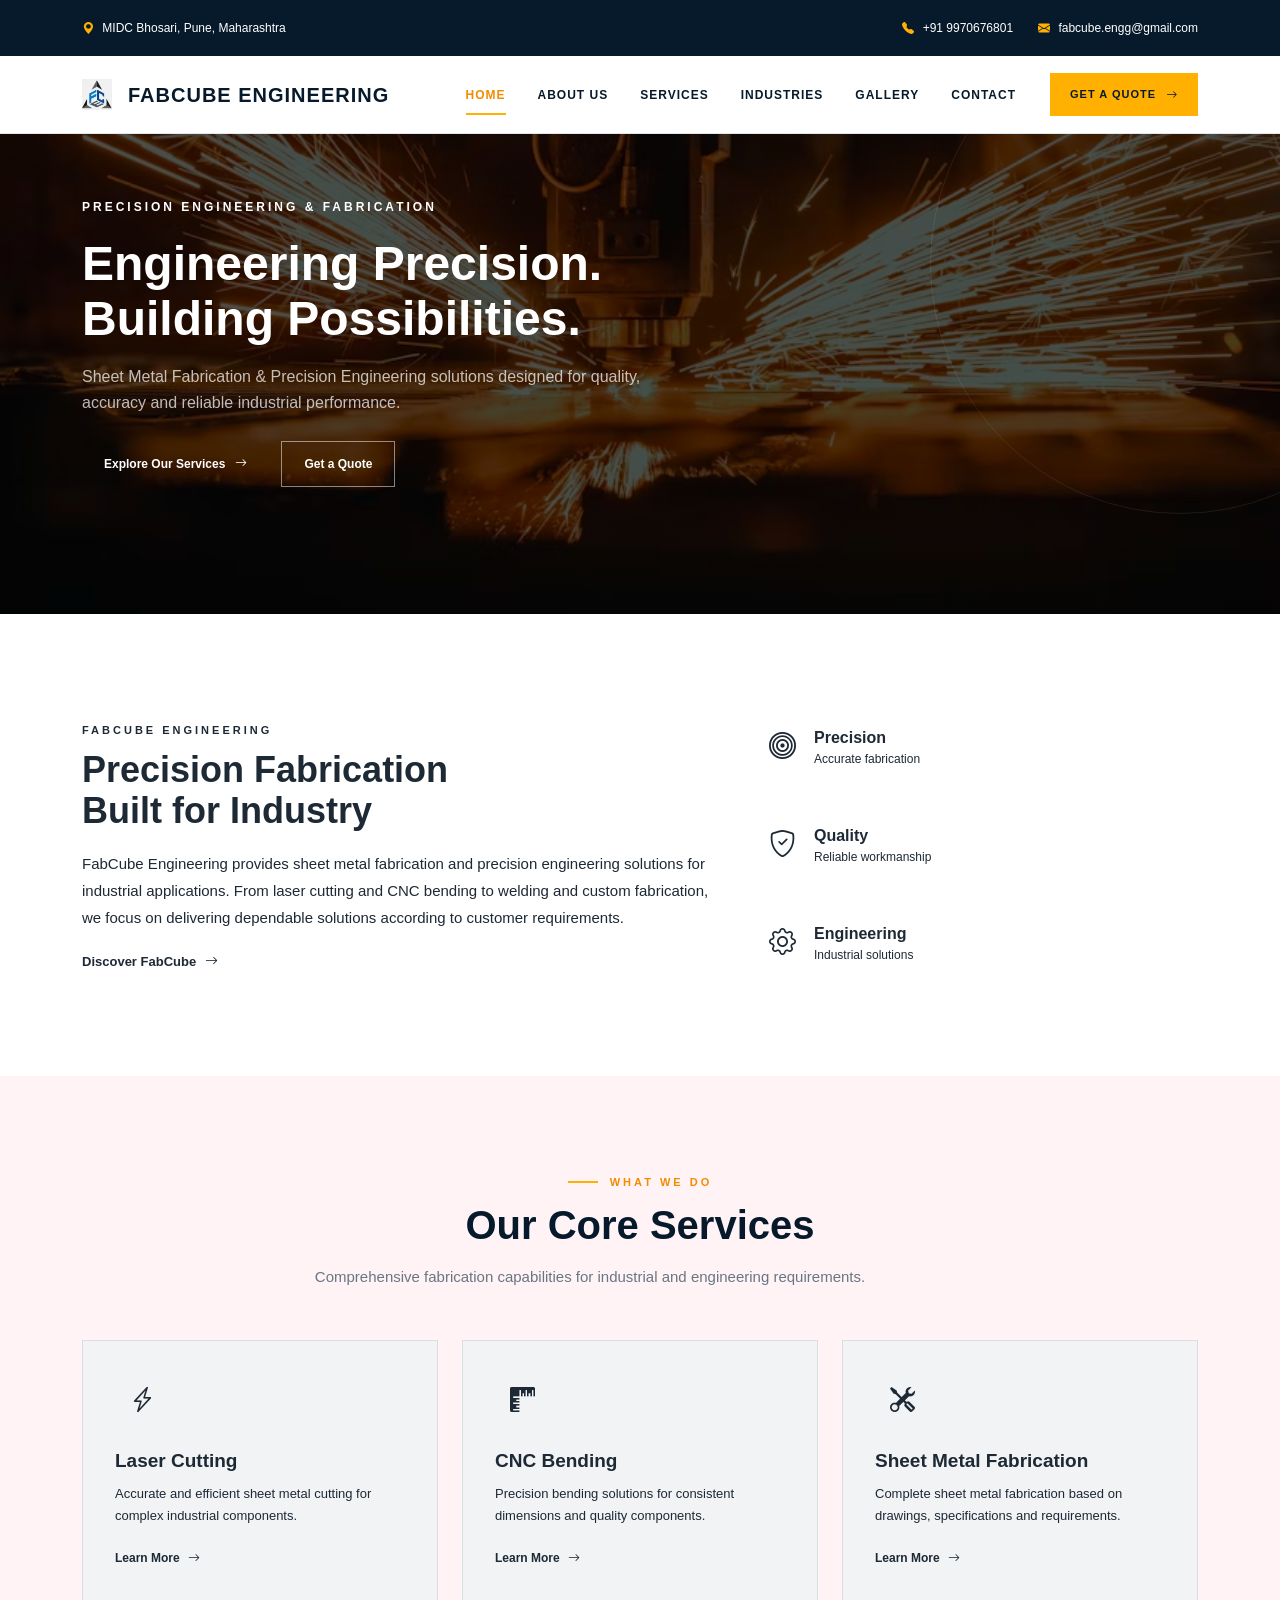
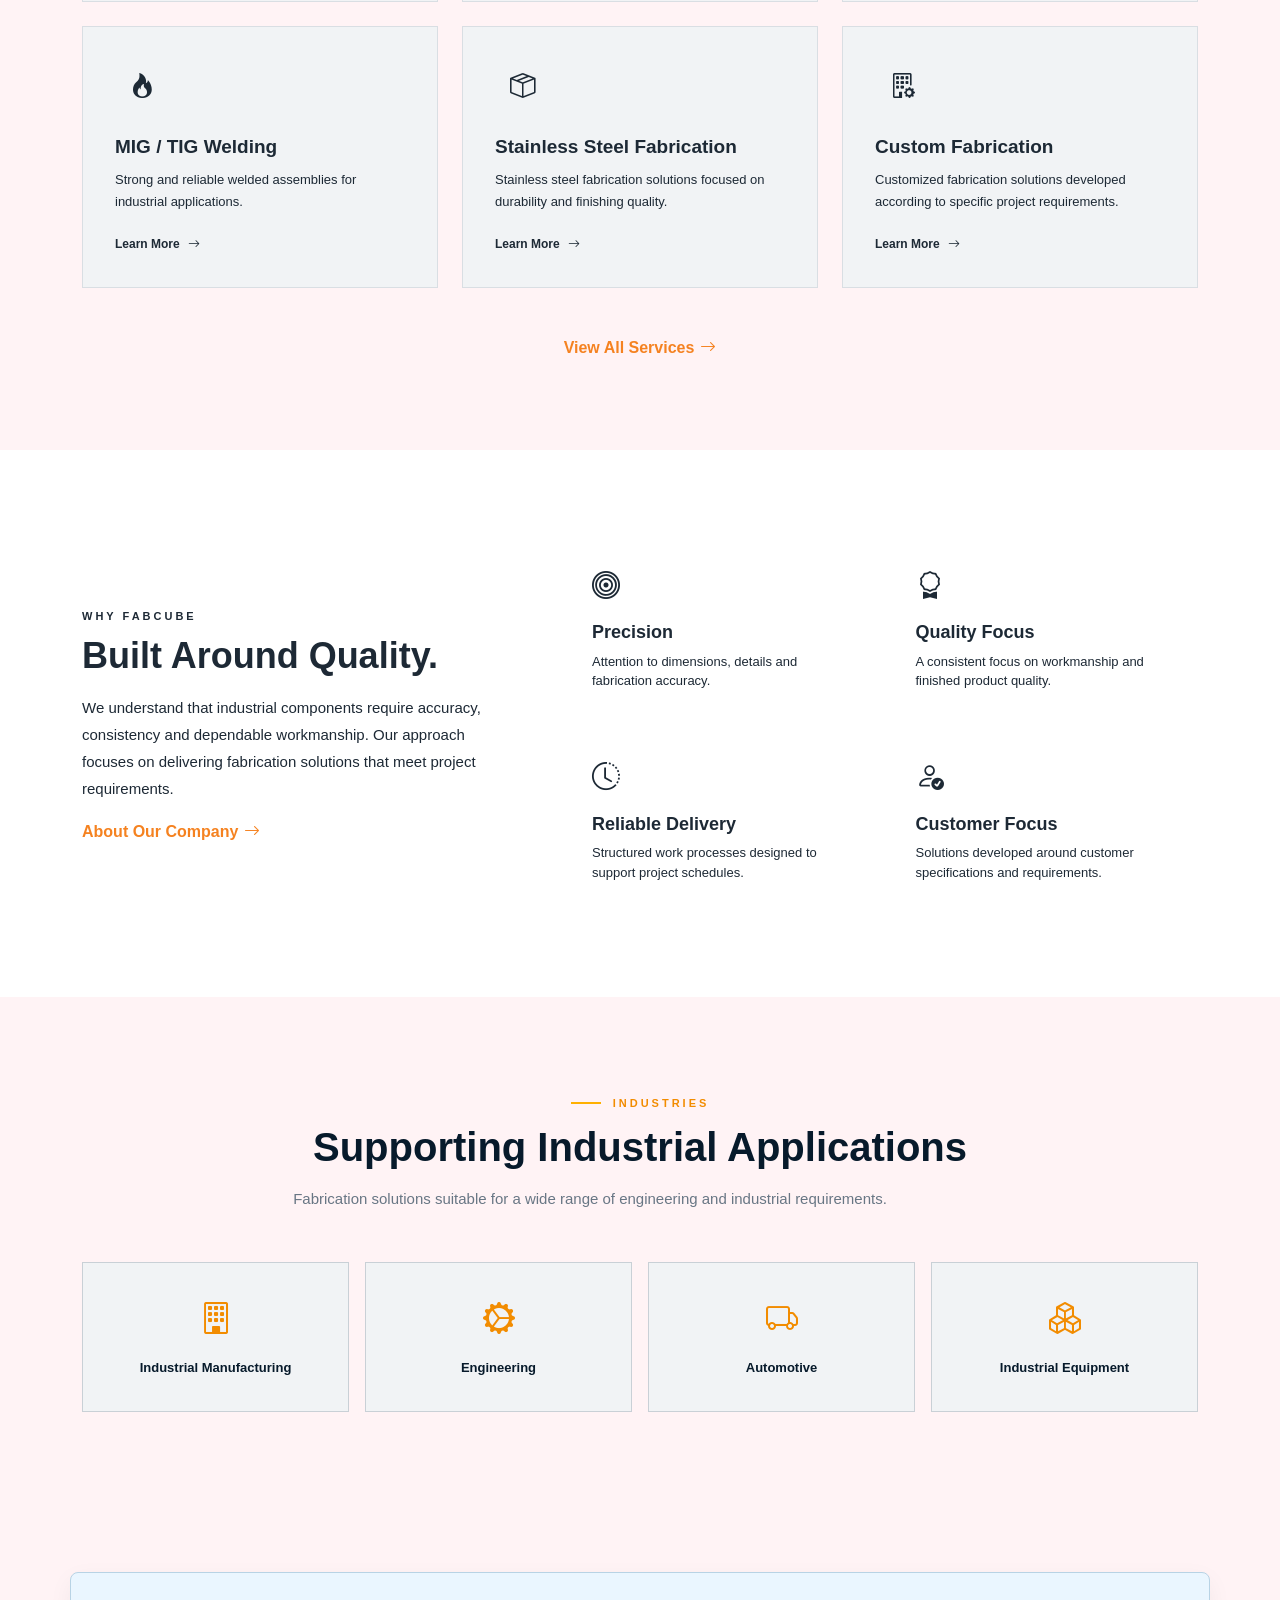
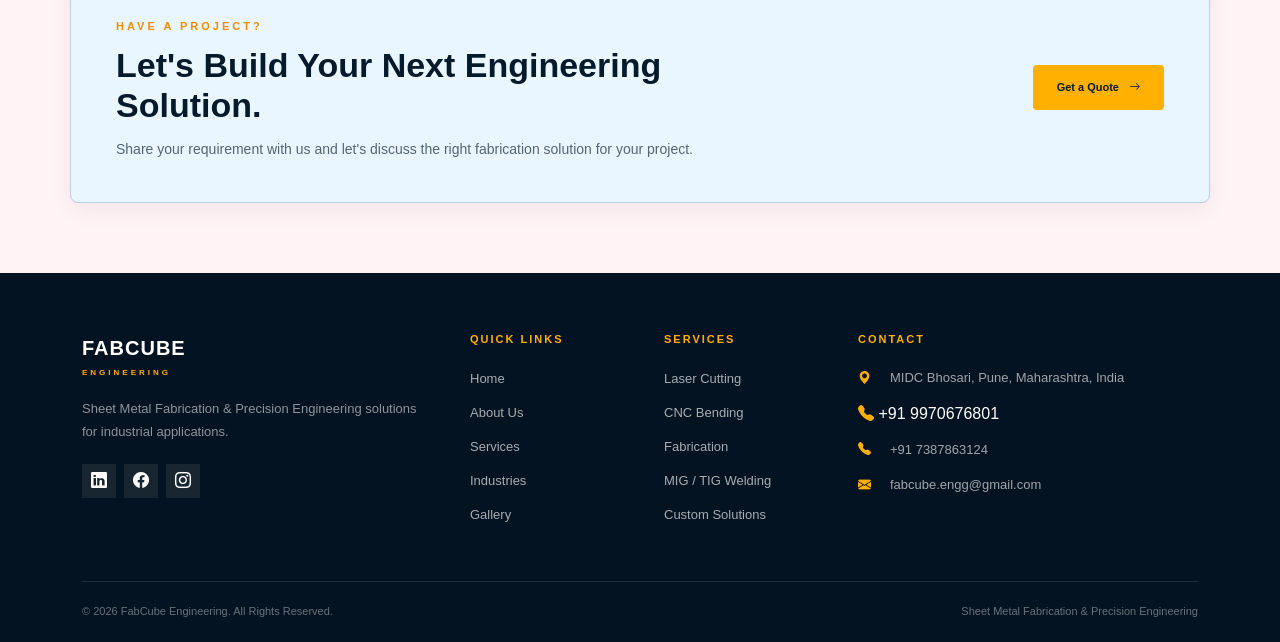
==== commit 7f349ce0: "updated file" ====
--- a/FabCubeEngineering/index.html
+++ b/FabCubeEngineering/index.html
@@ -91,16 +91,16 @@
 
 
         <button class="navbar-toggler"
-                type="button"
-                data-bs-toggle="collapse"
-                data-bs-target="#mainNavbar"
-                aria-controls="mainNavbar"
-                aria-expanded="false"
-                aria-label="Toggle navigation">
-
-            <span class="navbar-toggler-icon"></span>
-
-        </button>
+        type="button"
+        data-bs-toggle="collapse"
+        data-bs-target="#mainNavbar"
+        aria-controls="mainNavbar"
+        aria-expanded="false"
+        aria-label="Toggle navigation">
+
+    <i class="bi bi-list"></i>
+
+</button>
 
 
         <div class="collapse navbar-collapse"
@@ -956,4 +956,4 @@
 
 </body>
 
-</html>+</html>
--- a/FabCubeEngineering/css/style.css
+++ b/FabCubeEngineering/css/style.css
@@ -1,4884 +1,4944 @@
-/* =====================================================
-   FABCUBE ENGINEERING
-   MAIN WEBSITE STYLESHEET
-===================================================== */
-
-
-/* =====================================================
-   ROOT VARIABLES
-===================================================== */
-
-:root {
-
-    /* =========================
-       FABCUBE COLOR SYSTEM
-    ========================= */
-
-    --fc-navy: #071A2B;
-    --fc-dark-blue: #0B2438;
-    --fc-blue: #93c8f0;
-
-    /* Accent */
-    --fc-orange: #FFB000;
-    --fc-orange-dark: #F28C00;
-
-    /* Website Background */
-    --fc-pink-bg: #FFF3F5;
-
-    /* Card Background */
-    --fc-blue-card: #EAF6FF;
-    --fc-blue-card-hover: #DDF0FC;
-
-    /* Basic */
-    --fc-white: #FFFFFF;
-    --fc-black: #111111;
-
-    /* Text */
-    --fc-text: #1e2935;
-    --fc-gray: #687684;
-
-    /* Border */
-    --fc-border: #D5E4EE;
-
-    /* Shadow */
-    --fc-shadow: 0 10px 30px rgba(7, 26, 43, 0.08);
-
-    /* Transition */
-    --fc-transition: all 0.3s ease;
-}
-
-
-/* =====================================================
-   GLOBAL
-===================================================== */
-
-* {
-    margin: 0;
-    padding: 0;
-    box-sizing: border-box;
-}
-
-
-html {
-    scroll-behavior: smooth;
-}
-
-
-body {
-    margin: 0;
-    background: var(--fc-pink-bg);
-    color: var(--fc-text);
-}
-
-
-a {
-    text-decoration: none;
-}
-
-
-img {
-    max-width: 100%;
-    display: block;
-}
-
-
-/* =====================================================
-   TOP BAR
-===================================================== */
-
-.top-bar {
-
-    background: #04172d;
-
-    color: rgba(255,255,255,0.75);
-
-    font-size: 12px;
-
-    padding: 9px 0;
-
-}
-
-
-.top-bar-content {
-
-    display: flex;
-
-    justify-content: space-between;
-
-    align-items: center;
-
-}
-
-
-.top-bar i {
-
-    color: var(--primary-blue);
-
-    margin-right: 5px;
-
-}
-
-
-.top-contact {
-
-    display: flex;
-
-    gap: 25px;
-
-}
-
-
-/* =====================================================
-   NAVBAR
-===================================================== */
-
-.main-navbar {
-
-    background: var(--dark-blue);
-
-    padding: 17px 0;
-
-    border-bottom:
-        1px solid rgba(255,255,255,0.08);
-
-}
-
-
-.navbar-brand {
-
-    display: flex;
-
-    flex-direction: column;
-
-    line-height: 1;
-
-}
-
-
-.brand-main {
-
-    color: white;
-
-    font-size: 25px;
-
-    font-weight: 900;
-
-    letter-spacing: 2px;
-
-}
-
-
-.brand-sub {
-
-    color: var(--primary-blue);
-
-    font-size: 9px;
-
-    font-weight: 700;
-
-    letter-spacing: 4px;
-
-    margin-top: 5px;
-
-}
-
-
-.navbar-nav {
-
-    gap: 4px;
-
-}
-
-
-.nav-link {
-
-    color:
-        rgba(255,255,255,0.75) !important;
-
-    font-size: 12px;
-
-    font-weight: 700;
-
-    letter-spacing: 1px;
-
-    padding: 10px 13px !important;
-
-    transition: 0.3s;
-
-}
-
-
-.nav-link:hover,
-.nav-link.active {
-
-    color: white !important;
-
-}
-
-
-.nav-link.active {
-
-    position: relative;
-
-}
-
-
-.nav-link.active::after {
-
-    content: "";
-
-    position: absolute;
-
-    left: 13px;
-
-    right: 13px;
-
-    bottom: 2px;
-
-    height: 2px;
-
-    background: var(--primary-blue);
-
-}
-
-
-.nav-quote-btn {
-
-    display: inline-flex;
-
-    align-items: center;
-
-    gap: 8px;
-
-    background: var(--primary-blue);
-
-    color: white;
-
-    padding: 11px 18px;
-
-    font-size: 11px;
-
-    font-weight: 800;
-
-    letter-spacing: 1px;
-
-    transition: 0.3s;
-
-}
-
-
-.nav-quote-btn:hover {
-
-    background: white;
-
-    color: var(--dark-blue);
-
-}
-
-
-.navbar-toggler {
-
-    border-color:
-        rgba(255,255,255,0.4);
-
-}
-
-
-.navbar-toggler:focus {
-
-    box-shadow: none;
-
-}
-
-
-.navbar-toggler-icon {
-
-    filter: brightness(0)
-            invert(1);
-
-}
-
-
-/* =====================================================
-   COMMON SECTIONS
-===================================================== */
-
-.section-label {
-
-    display: inline-block;
-
-    color: var(--primary-blue);
-
-    font-size: 11px;
-
-    font-weight: 800;
-
-    letter-spacing: 3px;
-
-    margin-bottom: 10px;
-
-}
-
-
-.section-title {
-
-    color: var(--dark-blue);
-
-    font-size: 36px;
-
-    font-weight: 800;
-
-    line-height: 1.15;
-
-    margin-bottom: 18px;
-
-}
-
-
-.section-text {
-
-    color: var(--text-gray);
-
-    font-size: 15px;
-
-    line-height: 1.8;
-
-    margin-bottom: 18px;
-
-}
-
-
-.section-header {
-
-    text-align: center;
-
-    max-width: 760px;
-
-    margin:
-        0 auto 50px;
-
-}
-
-
-.section-header .section-title {
-
-    margin-bottom: 12px;
-
-}
-
-
-.section-header p {
-
-    color: var(--text-gray);
-
-    font-size: 14px;
-
-}
-
-
-/* =====================================================
-   BUTTONS
-===================================================== */
-
-.btn-primary-custom {
-
-    display: inline-flex;
-
-    align-items: center;
-
-    gap: 10px;
-
-    padding: 14px 22px;
-
-    background: var(--primary-blue);
-
-    color: white;
-
-    font-size: 12px;
-
-    font-weight: 800;
-
-    transition: 0.3s;
-
-}
-
-
-.btn-primary-custom:hover {
-
-    background: white;
-
-    color: var(--dark-blue);
-
-}
-
-
-.btn-outline-custom {
-
-    display: inline-flex;
-
-    align-items: center;
-
-    justify-content: center;
-
-    padding: 13px 22px;
-
-    border: 1px solid
-        rgba(255,255,255,0.5);
-
-    color: white;
-
-    font-size: 12px;
-
-    font-weight: 800;
-
-    transition: 0.3s;
-
-}
-
-
-.btn-outline-custom:hover {
-
-    background: white;
-
-    color: var(--dark-blue);
-
-}
-
-
-.dark-button {
-
-    display: inline-flex;
-
-    align-items: center;
-
-    gap: 10px;
-
-    background: var(--dark-blue);
-
-    color: white;
-
-    padding: 13px 20px;
-
-    font-size: 12px;
-
-    font-weight: 700;
-
-    transition: 0.3s;
-
-}
-
-
-.dark-button:hover {
-
-    background: var(--primary-blue);
-
-    color: white;
-
-}
-
-
-.text-link {
-
-    color: var(--primary-blue);
-
-    font-size: 13px;
-
-    font-weight: 800;
-
-}
-
-
-.text-link i {
-
-    margin-left: 5px;
-
-}
-
-
-/* =====================================================
-   HOME HERO
-===================================================== */
-.home-hero {
-    position: relative;
-    padding: 60px 0;
-    min-height: 480px;
-
-    background-image:
-        linear-gradient(rgba(0,0,0,0.65), rgba(0,0,0,0.65)),
-        url("../images/home-hero.jpg");
-
-    background-size: cover;
-    background-position: center;
-    background-repeat: no-repeat;
-
-    overflow: hidden;
-}
-
-.home-hero::after {
-
-    content: "";
-
-    position: absolute;
-
-    width: 500px;
-
-    height: 500px;
-
-    border: 1px solid
-        rgba(255,255,255,0.08);
-
-    border-radius: 50%;
-
-    right: -150px;
-
-    top: -120px;
-
-}
-
-
-.hero-content {
-
-    position: relative;
-
-    z-index: 2;
-
-    max-width: 690px;
-
-}
-
-
-.hero-label {
-
-    color: var(--primary-blue);
-
-    font-size: 11px;
-
-    font-weight: 800;
-
-    letter-spacing: 3px;
-
-}
-
-
-.hero-content h1 {
-
-    color: white;
-
-    font-size: 58px;
-
-    font-weight: 900;
-
-    line-height: 1.08;
-
-    margin:
-        18px 0;
-
-}
-
-
-.hero-content h1 span {
-
-    color: var(--primary-blue);
-
-}
-
-
-.hero-content p {
-
-    max-width: 600px;
-
-    color: rgba(255,255,255,0.72);
-
-    font-size: 17px;
-
-    line-height: 1.8;
-
-    margin-bottom: 30px;
-
-}
-.hero-label {
-    color: #ffffff !important;
-}
-
-.hero-buttons {
-
-    display: flex;
-
-    gap: 12px;
-
-    flex-wrap: wrap;
-
-}
-
-
-/* =====================================================
-   HOME INTRO
-===================================================== */
-
-.home-intro {
-
-    padding: 90px 0;
-
-    background: white;
-
-}
-
-
-.home-stats {
-
-    display: flex;
-
-    flex-direction: column;
-
-    gap: 12px;
-
-}
-
-
-.stat-box {
-
-    display: flex;
-
-    align-items: center;
-
-    gap: 18px;
-
-    padding: 22px;
-
-    background: var(--light-bg);
-
-    border-left:
-        3px solid var(--primary-blue);
-
-}
-
-
-.stat-box > i {
-
-    color: var(--primary-blue);
-
-    font-size: 27px;
-
-}
-
-
-.stat-box div {
-
-    display: flex;
-
-    flex-direction: column;
-
-}
-
-
-.stat-box strong {
-
-    color: var(--dark-blue);
-
-    font-size: 16px;
-
-}
-
-
-.stat-box span {
-
-    color: var(--text-gray);
-
-    font-size: 12px;
-
-}
-
-
-/* =====================================================
-   SERVICES PREVIEW
-===================================================== */
-
-.services-preview {
-
-    padding: 90px 0;
-
-    background: var(--light-bg);
-
-}
-
-
-.service-card {
-
-    height: 100%;
-
-    padding: 32px;
-
-    background: white;
-
-    border:
-        1px solid var(--border-color);
-
-    transition: 0.3s;
-
-}
-
-
-.service-card:hover {
-
-    transform: translateY(-7px);
-
-    box-shadow:
-        0 15px 35px rgba(7,31,61,0.10);
-
-    border-color:
-        rgba(22,136,216,0.4);
-
-}
-
-
-.service-icon {
-
-    width: 55px;
-
-    height: 55px;
-
-    display: flex;
-
-    align-items: center;
-
-    justify-content: center;
-
-    background: var(--light-blue);
-
-    color: var(--primary-blue);
-
-    font-size: 25px;
-
-    margin-bottom: 22px;
-
-}
-
-
-.service-card h3 {
-
-    color: var(--dark-blue);
-
-    font-size: 19px;
-
-    font-weight: 800;
-
-    margin-bottom: 10px;
-
-}
-
-
-.service-card p {
-
-    color: var(--text-gray);
-
-    font-size: 13px;
-
-    line-height: 1.7;
-
-    margin-bottom: 18px;
-
-}
-
-
-.service-card a {
-
-    color: var(--primary-blue);
-
-    font-size: 12px;
-
-    font-weight: 800;
-
-}
-
-
-.service-card a i {
-
-    margin-left: 5px;
-
-}
-
-
-/* =====================================================
-   WHY SECTION
-===================================================== */
-
-.why-section {
-
-    padding: 90px 0;
-
-    background: white;
-
-}
-
-
-.why-section .section-title span {
-
-    color: var(--primary-blue);
-
-}
-
-
-.why-card {
-
-    height: 100%;
-
-    padding: 25px;
-
-    border:
-        1px solid var(--border-color);
-
-    background: white;
-
-    transition: 0.3s;
-
-}
-
-
-.why-card:hover {
-
-    border-color: var(--primary-blue);
-
-    transform: translateY(-4px);
-
-}
-
-
-.why-card i {
-
-    color: var(--primary-blue);
-
-    font-size: 28px;
-
-}
-
-
-.why-card h3 {
-
-    color: var(--dark-blue);
-
-    font-size: 18px;
-
-    font-weight: 800;
-
-    margin:
-        15px 0 8px;
-
-}
-
-
-.why-card p {
-
-    color: var(--text-gray);
-
-    font-size: 13px;
-
-    margin: 0;
-
-}
-
-
-/* =====================================================
-   INDUSTRIES PREVIEW
-===================================================== */
-
-.industries-preview {
-
-    padding: 90px 0;
-
-    background: var(--light-bg);
-
-}
-
-
-.industry-box {
-
-    min-height: 150px;
-
-    display: flex;
-
-    flex-direction: column;
-
-    align-items: center;
-
-    justify-content: center;
-
-    text-align: center;
-
-    gap: 15px;
-
-    background: white;
-
-    border:
-        1px solid var(--border-color);
-
-    transition: 0.3s;
-
-}
-
-
-.industry-box:hover {
-
-    background: var(--dark-blue);
-
-    color: white;
-
-}
-
-
-.industry-box i {
-
-    color: var(--primary-blue);
-
-    font-size: 32px;
-
-}
-
-
-.industry-box span {
-
-    font-size: 13px;
-
-    font-weight: 700;
-
-}
-
-
-/* =====================================================
-   HOME CTA
-===================================================== */
-
-.home-cta {
-
-    padding: 70px 0;
-
-    background: var(--dark-blue);
-
-}
-
-
-.cta-label {
-
-    color: var(--primary-blue);
-
-    font-size: 11px;
-
-    font-weight: 800;
-
-    letter-spacing: 3px;
-
-}
-
-
-.home-cta h2 {
-
-    color: white;
-
-    font-size: 34px;
-
-    font-weight: 800;
-
-    margin:
-        10px 0;
-
-}
-
-
-.home-cta p {
-
-    color:
-        rgba(255,255,255,0.65);
-
-    margin: 0;
-
-}
-
-
-.cta-button {
-
-    display: inline-flex;
-
-    align-items: center;
-
-    gap: 10px;
-
-    padding: 14px 22px;
-
-    background: var(--primary-blue);
-
-    color: white;
-
-    font-size: 12px;
-
-    font-weight: 800;
-
-    transition: 0.3s;
-
-}
-
-
-.cta-button:hover {
-
-    background: white;
-
-    color: var(--dark-blue);
-
-}
-
-
-/* =====================================================
-   INNER PAGE HERO
-===================================================== */
-
-.inner-page-hero {
-
-    padding: 85px 0;
-
-    background:
-        linear-gradient(
-            120deg,
-            var(--dark-blue),
-            #123f67
-        );
-
-}
-
-
-.inner-page-hero span {
-
-    color: var(--primary-blue);
-
-    font-size: 11px;
-
-    font-weight: 800;
-
-    letter-spacing: 3px;
-
-}
-
-
-.inner-page-hero h1 {
-
-    color: white;
-
-    font-size: 52px;
-
-    font-weight: 900;
-
-    margin:
-        12px 0;
-
-}
-
-
-.inner-page-hero p {
-
-    color:
-        rgba(255,255,255,0.65);
-
-    margin: 0;
-
-    font-size: 15px;
-
-}
-
-
-/* =====================================================
-   ABOUT PAGE
-===================================================== */
-
-.about-intro {
-
-    padding: 90px 0;
-
-}
-
-
-.about-image-placeholder {
-
-    min-height: 450px;
-
-    display: flex;
-
-    flex-direction: column;
-
-    align-items: center;
-
-    justify-content: center;
-
-    text-align: center;
-
-    background:
-        linear-gradient(
-            135deg,
-            #0a2b4d,
-            #174d7b
-        );
-
-    color: white;
-
-    position: relative;
-
-    overflow: hidden;
-
-}
-
-
-.about-image-placeholder::before {
-
-    content: "";
-
-    position: absolute;
-
-    width: 300px;
-
-    height: 300px;
-
-    border:
-        1px solid rgba(255,255,255,0.12);
-
-    border-radius: 50%;
-
-}
-
-
-.about-image-placeholder i {
-
-    position: relative;
-
-    color: var(--primary-blue);
-
-    font-size: 75px;
-
-}
-
-
-.about-image-placeholder h3 {
-
-    position: relative;
-
-    margin:
-        20px 0 5px;
-
-    font-size: 22px;
-
-}
-
-
-.about-image-placeholder p {
-
-    position: relative;
-
-    color:
-        rgba(255,255,255,0.65);
-
-    font-size: 13px;
-
-}
-
-
-.placeholder-note {
-
-    position: relative;
-
-    margin-top: 25px;
-
-    color:
-        rgba(255,255,255,0.4);
-
-    font-size: 9px;
-
-    letter-spacing: 2px;
-
-}
-
-
-/* =====================================================
-   MISSION
-===================================================== */
-
-.mission-section {
-
-    padding: 75px 0;
-
-    background: var(--light-bg);
-
-}
-
-
-.mission-card {
-
-    height: 100%;
-
-    display: flex;
-
-    gap: 20px;
-
-    padding: 35px;
-
-    background: white;
-
-    border:
-        1px solid var(--border-color);
-
-}
-
-
-.mission-icon {
-
-    min-width: 55px;
-
-    height: 55px;
-
-    display: flex;
-
-    align-items: center;
-
-    justify-content: center;
-
-    background: var(--dark-blue);
-
-    color: var(--primary-blue);
-
-    font-size: 25px;
-
-}
-
-
-.mission-card span {
-
-    color: var(--primary-blue);
-
-    font-size: 10px;
-
-    font-weight: 800;
-
-    letter-spacing: 2px;
-
-}
-
-
-.mission-card h3 {
-
-    color: var(--dark-blue);
-
-    font-size: 20px;
-
-    font-weight: 800;
-
-    margin:
-        8px 0 10px;
-
-}
-
-
-.mission-card p {
-
-    color: var(--text-gray);
-
-    font-size: 13px;
-
-    line-height: 1.7;
-
-    margin: 0;
-
-}
-
-
-/* =====================================================
-   VALUES
-===================================================== */
-
-.values-section {
-
-    padding: 90px 0;
-
-}
-
-
-.value-card {
-
-    height: 100%;
-
-    padding: 30px 25px;
-
-    text-align: center;
-
-    background: var(--light-bg);
-
-    border:
-        1px solid var(--border-color);
-
-    transition: 0.3s;
-
-}
-
-
-.value-card:hover {
-
-    background: white;
-
-    transform: translateY(-5px);
-
-    box-shadow:
-        0 12px 30px rgba(7,31,61,0.08);
-
-}
-
-
-.value-icon {
-
-    width: 58px;
-
-    height: 58px;
-
-    display: flex;
-
-    align-items: center;
-
-    justify-content: center;
-
-    margin:
-        0 auto 18px;
-
-    background: var(--dark-blue);
-
-    color: var(--primary-blue);
-
-    border-radius: 50%;
-
-    font-size: 24px;
-
-}
-
-
-.value-card h3 {
-
-    color: var(--dark-blue);
-
-    font-size: 18px;
-
-    font-weight: 800;
-
-}
-
-
-.value-card p {
-
-    color: var(--text-gray);
-
-    font-size: 13px;
-
-    line-height: 1.7;
-
-    margin: 0;
-
-}
-
-
-/* =====================================================
-   SERVICES PAGE
-===================================================== */
-
-.services-page {
-
-    padding: 90px 0;
-
-}
-
-
-.service-detail-card {
-
-    height: 100%;
-
-    padding: 35px;
-
-    background: white;
-
-    border:
-        1px solid var(--border-color);
-
-    position: relative;
-
-    transition: 0.3s;
-
-}
-
-
-.service-detail-card:hover {
-
-    transform: translateY(-6px);
-
-    box-shadow:
-        0 15px 35px rgba(7,31,61,0.09);
-
-}
-
-
-.service-detail-icon {
-
-    width: 58px;
-
-    height: 58px;
-
-    display: flex;
-
-    align-items: center;
-
-    justify-content: center;
-
-    background: var(--light-blue);
-
-    color: var(--primary-blue);
-
-    font-size: 26px;
-
-    margin-bottom: 20px;
-
-}
-
-
-.service-detail-card > span {
-
-    position: absolute;
-
-    top: 25px;
-
-    right: 25px;
-
-    color: #cbd5df;
-
-    font-size: 25px;
-
-    font-weight: 900;
-
-}
-
-
-.service-detail-card h3 {
-
-    color: var(--dark-blue);
-
-    font-size: 20px;
-
-    font-weight: 800;
-
-    margin-bottom: 10px;
-
-}
-
-
-.service-detail-card p {
-
-    color: var(--text-gray);
-
-    font-size: 13px;
-
-    line-height: 1.7;
-
-}
-
-
-.service-detail-card ul {
-
-    list-style: none;
-
-    padding: 0;
-
-    margin: 20px 0 0;
-
-}
-
-
-.service-detail-card li {
-
-    color: var(--text-gray);
-
-    font-size: 12px;
-
-    padding:
-        6px 0;
-
-    border-top:
-        1px solid #edf0f3;
-
-}
-
-
-.service-detail-card li::before {
-
-    content: "✓";
-
-    color: var(--primary-blue);
-
-    font-weight: 800;
-
-    margin-right: 8px;
-
-}
-
-
-/* =====================================================
-   INDUSTRIES PAGE
-===================================================== */
-
-.industries-page {
-
-    padding: 90px 0;
-
-}
-
-
-.industry-detail-card {
-
-    height: 100%;
-
-    padding: 35px;
-
-    position: relative;
-
-    background: white;
-
-    border:
-        1px solid var(--border-color);
-
-    transition: 0.3s;
-
-}
-
-
-.industry-detail-card:hover {
-
-    background: var(--dark-blue);
-
-    transform: translateY(-5px);
-
-}
-
-
-.industry-detail-card:hover h3,
-.industry-detail-card:hover p {
-
-    color: white;
-
-}
-
-
-.industry-number {
-
-    position: absolute;
-
-    top: 20px;
-
-    right: 25px;
-
-    color: #dce3e9;
-
-    font-size: 24px;
-
-    font-weight: 900;
-
-}
-
-
-.industry-detail-card > i {
-
-    color: var(--primary-blue);
-
-    font-size: 42px;
-
-    margin-bottom: 20px;
-
-}
-
-
-.industry-detail-card h3 {
-
-    color: var(--dark-blue);
-
-    font-size: 20px;
-
-    font-weight: 800;
-
-}
-
-
-.industry-detail-card p {
-
-    color: var(--text-gray);
-
-    font-size: 13px;
-
-    line-height: 1.7;
-
-    margin: 0;
-
-}
-
-
-/* =====================================================
-   INDUSTRY PROCESS
-===================================================== */
-
-.industries-process {
-
-    padding: 90px 0;
-
-    background: var(--light-bg);
-
-}
-
-
-.process-list {
-
-    display: flex;
-
-    flex-direction: column;
-
-}
-
-
-.process-item {
-
-    display: flex;
-
-    gap: 20px;
-
-    padding:
-        20px 0;
-
-    border-bottom:
-        1px solid var(--border-color);
-
-}
-
-
-.process-item > span {
-
-    min-width: 45px;
-
-    height: 45px;
-
-    display: flex;
-
-    align-items: center;
-
-    justify-content: center;
-
-    background: var(--dark-blue);
-
-    color: var(--primary-blue);
-
-    font-size: 12px;
-
-    font-weight: 800;
-
-}
-
-
-.process-item h3 {
-
-    color: var(--dark-blue);
-
-    font-size: 18px;
-
-    font-weight: 800;
-
-    margin-bottom: 4px;
-
-}
-
-
-.process-item p {
-
-    color: var(--text-gray);
-
-    font-size: 13px;
-
-    margin: 0;
-
-}
-
-
-/* =====================================================
-   GALLERY
-===================================================== */
-
-.gallery-page {
-
-    padding: 90px 0;
-
-}
-
-
-.gallery-placeholder {
-
-    min-height: 280px;
-
-    display: flex;
-
-    flex-direction: column;
-
-    align-items: center;
-
-    justify-content: center;
-
-    text-align: center;
-
-    background:
-        linear-gradient(
-            135deg,
-            #0a2b4d,
-            #174d7b
-        );
-
-    color: white;
-
-    position: relative;
-
-    overflow: hidden;
-
-    transition: 0.3s;
-
-}
-
-
-.gallery-placeholder:hover {
-
-    transform: translateY(-5px);
-
-}
-
-
-.gallery-placeholder::before {
-
-    content: "";
-
-    position: absolute;
-
-    width: 200px;
-
-    height: 200px;
-
-    border:
-        1px solid rgba(255,255,255,0.12);
-
-    border-radius: 50%;
-
-}
-
-
-.gallery-placeholder i {
-
-    position: relative;
-
-    color: var(--primary-blue);
-
-    font-size: 55px;
-
-}
-
-
-.gallery-placeholder h3 {
-
-    position: relative;
-
-    font-size: 18px;
-
-    margin:
-        15px 0 5px;
-
-}
-
-
-.gallery-placeholder span {
-
-    position: relative;
-
-    color:
-        rgba(255,255,255,0.4);
-
-    font-size: 9px;
-
-    letter-spacing: 2px;
-
-}
-
-
-/* =====================================================
-   CONTACT PAGE
-===================================================== */
-
-.contact-page {
-
-    padding: 90px 0;
-
-}
-
-
-.contact-info-list {
-
-    margin-top: 35px;
-
-}
-
-
-.contact-info-item {
-
-    display: flex;
-
-    gap: 18px;
-
-    margin-bottom: 25px;
-
-}
-
-
-.contact-info-icon {
-
-    min-width: 50px;
-
-    height: 50px;
-
-    display: flex;
-
-    align-items: center;
-
-    justify-content: center;
-
-    background: var(--light-blue);
-
-    color: var(--primary-blue);
-
-    font-size: 20px;
-
-}
-
-
-.contact-info-item div:last-child {
-
-    display: flex;
-
-    flex-direction: column;
-
-}
-
-
-.contact-info-item span {
-
-    color: var(--primary-blue);
-
-    font-size: 9px;
-
-    font-weight: 800;
-
-    letter-spacing: 2px;
-
-    margin-bottom: 4px;
-
-}
-
-
-.contact-info-item strong {
-
-    color: var(--dark-blue);
-
-    font-size: 14px;
-
-    font-weight: 600;
-
-}
-
-
-/* =====================================================
-   QUOTE FORM
-===================================================== */
-
-.quote-form-wrapper {
-
-    padding: 40px;
-
-    background: var(--light-bg);
-
-    border:
-        1px solid var(--border-color);
-
-}
-
-
-.form-heading span {
-
-    color: var(--primary-blue);
-
-    font-size: 10px;
-
-    font-weight: 800;
-
-    letter-spacing: 2px;
-
-}
-
-
-.form-heading h2 {
-
-    color: var(--dark-blue);
-
-    font-size: 27px;
-
-    font-weight: 800;
-
-    margin:
-        8px 0 25px;
-
-}
-
-
-.quote-form-wrapper label {
-
-    display: block;
-
-    color: var(--dark-blue);
-
-    font-size: 11px;
-
-    font-weight: 700;
-
-    margin-bottom: 7px;
-
-}
-
-
-.quote-form-wrapper .form-control,
-.quote-form-wrapper .form-select {
-
-    border:
-        1px solid #d8e0e7;
-
-    border-radius: 0;
-
-    padding: 12px 13px;
-
-    font-size: 13px;
-
-}
-
-
-.quote-form-wrapper .form-control:focus,
-.quote-form-wrapper .form-select:focus {
-
-    border-color: var(--primary-blue);
-
-    box-shadow:
-        0 0 0 3px rgba(22,136,216,0.10);
-
-}
-
-
-.form-submit-btn {
-
-    border: none;
-
-    background: var(--dark-blue);
-
-    color: white;
-
-    padding: 14px 22px;
-
-    font-size: 12px;
-
-    font-weight: 800;
-
-    transition: 0.3s;
-
-}
-
-
-.form-submit-btn:hover {
-
-    background: var(--primary-blue);
-
-}
-
-
-.form-submit-btn i {
-
-    margin-left: 8px;
-
-}
-
-
-.quote-success {
-
-    display: none;
-
-    padding: 14px;
-
-    background: #e8f7ee;
-
-    color: #267044;
-
-    font-size: 13px;
-
-}
-
-
-.quote-success i {
-
-    margin-right: 7px;
-
-}
-
-
-/* =====================================================
-   CONTACT BOTTOM
-===================================================== */
-
-.contact-bottom {
-
-    padding:
-        0 0 80px;
-
-}
-
-
-.contact-banner {
-
-    display: flex;
-
-    align-items: center;
-
-    justify-content: space-between;
-
-    gap: 30px;
-
-    padding: 35px 40px;
-
-    background: var(--dark-blue);
-
-}
-
-
-.contact-banner span {
-
-    color: var(--primary-blue);
-
-    font-size: 10px;
-
-    font-weight: 800;
-
-    letter-spacing: 2px;
-
-}
-
-
-.contact-banner h2 {
-
-    color: white;
-
-    font-size: 25px;
-
-    font-weight: 800;
-
-    margin: 5px 0 0;
-
-}
-
-
-/* =====================================================
-   INNER PAGE CTA
-===================================================== */
-
-.inner-page-cta {
-
-    padding: 70px 0;
-
-    background: var(--dark-blue);
-
-}
-
-
-.inner-page-cta > .container > .row > .col-lg-8 > span {
-
-    color: var(--primary-blue);
-
-    font-size: 10px;
-
-    font-weight: 800;
-
-    letter-spacing: 2px;
-
-}
-
-
-.inner-page-cta h2 {
-
-    color: white;
-
-    font-size: 32px;
-
-    font-weight: 800;
-
-    margin:
-        8px 0;
-
-}
-
-
-.inner-page-cta p {
-
-    color:
-        rgba(255,255,255,0.65);
-
-    font-size: 14px;
-
-    margin: 0;
-
-}
-
-
-/* =====================================================
-   FOOTER
-===================================================== */
-
-.site-footer {
-
-    background: #051a31;
-
-    color: white;
-
-    padding-top: 55px;
-
-}
-
-
-.footer-brand {
-
-    color: white;
-
-    font-size: 25px;
-
-    font-weight: 900;
-
-    letter-spacing: 2px;
-
-}
-
-
-.footer-brand span {
-
-    display: block;
-
-    color: var(--primary-blue);
-
-    font-size: 9px;
-
-    letter-spacing: 4px;
-
-    margin-top: 5px;
-
-}
-
-
-.site-footer > .container > .row > div > p {
-
-    color:
-        rgba(255,255,255,0.55);
-
-    font-size: 13px;
-
-    line-height: 1.8;
-
-    margin-top: 18px;
-
-}
-
-
-.site-footer h4 {
-
-    color: white;
-
-    font-size: 13px;
-
-    font-weight: 800;
-
-    margin-bottom: 18px;
-
-}
-
-
-.footer-links {
-
-    list-style: none;
-
-    padding: 0;
-
-    margin: 0;
-
-}
-
-
-.footer-links li {
-
-    margin-bottom: 9px;
-
-}
-
-
-.footer-links a {
-
-    color:
-        rgba(255,255,255,0.55);
-
-    font-size: 12px;
-
-    transition: 0.3s;
-
-}
-
-
-.footer-links a:hover {
-
-    color: var(--primary-blue);
-
-}
-
-
-.footer-contact p {
-
-    display: flex;
-
-    gap: 10px;
-
-    margin:
-        0 0 12px !important;
-
-}
-
-
-.footer-contact i {
-
-    color: var(--primary-blue);
-
-}
-
-
-.footer-social {
-
-    display: flex;
-
-    gap: 8px;
-
-    margin-top: 20px;
-
-}
-
-
-.footer-social a {
-
-    width: 34px;
-
-    height: 34px;
-
-    display: flex;
-
-    align-items: center;
-
-    justify-content: center;
-
-    background:
-        rgba(255,255,255,0.08);
-
-    color: white;
-
-    transition: 0.3s;
-
-}
-
-
-.footer-social a:hover {
-
-    background: var(--primary-blue);
-
-}
-
-
-.footer-bottom {
-
-    margin-top: 45px;
-
-    padding:
-        18px 0;
-
-    border-top:
-        1px solid rgba(255,255,255,0.08);
-
-    display: flex;
-
-    justify-content: space-between;
-
-    gap: 20px;
-
-}
-
-
-.footer-bottom p {
-
-    margin: 0;
-
-    color:
-        rgba(255,255,255,0.4);
-
-    font-size: 10px;
-
-}
-
-
-/* =====================================================
-   RESPONSIVE
-===================================================== */
-
-@media (max-width: 991px) {
-
-    .top-bar {
-
-        display: none;
-
-    }
-
-
-    .navbar-nav {
-
-        padding-top: 15px;
-
-    }
-
-
-    .nav-link {
-
-        padding:
-            9px 0 !important;
-
-    }
-
-
-    .nav-link.active::after {
-
-        display: none;
-
-    }
-
-
-    .nav-quote-btn {
-
-        margin-top: 10px;
-
-        display: inline-flex;
-
-    }
-
-
-    .home-hero {
-
-        padding:
-            80px 0;
-
-    }
-
-
-    .hero-content h1 {
-
-        font-size: 48px;
-
-    }
-
-
-    .hero-visual {
-
-        margin-top: 45px;
-
-    }
-
-}
-
-
-@media (max-width: 767px) {
-
-    .section-title {
-
-        font-size: 29px;
-
-    }
-
-
-    .home-hero {
-
-        min-height: auto;
-
-        padding:
-            65px 0;
-
-    }
-
-
-    .hero-content h1 {
-
-        font-size: 39px;
-
-    }
-
-
-    .hero-content p {
-
-        font-size: 15px;
-
-    }
-
-
-    .hero-visual {
-
-        height: 320px;
-
-    }
-
-
-    .home-intro,
-    .services-preview,
-    .why-section,
-    .industries-preview,
-    .about-intro,
-    .values-section,
-    .services-page,
-    .industries-page,
-    .industries-process,
-    .gallery-page,
-    .contact-page {
-
-        padding:
-            60px 0;
-
-    }
-
-
-    .inner-page-hero {
-
-        padding:
-            60px 0;
-
-    }
-
-
-    .inner-page-hero h1 {
-
-        font-size: 39px;
-
-    }
-
-
-    .about-image-placeholder {
-
-        min-height: 320px;
-
-    }
-
-
-    .mission-card {
-
-        padding: 25px;
-
-    }
-
-
-    .quote-form-wrapper {
-
-        padding: 25px;
-
-    }
-
-
-    .contact-banner {
-
-        flex-direction: column;
-
-        align-items: flex-start;
-
-        padding: 30px;
-
-    }
-
-
-    .footer-bottom {
-
-        flex-direction: column;
-
-    }
-
-
-    .home-cta h2,
-    .inner-page-cta h2 {
-
-        font-size: 27px;
-
-    }
-
-}
-/* =========================================================
-   FABCUBE ENGINEERING
-   GLOBAL FINAL COLOR THEME
-========================================================= */
-
-:root {
-    --fc-navy: #071A2B;
-    --fc-dark-blue: #0B2438;
-    --fc-orange: #FFB000;
-    --fc-orange-dark: #F28C00;
-
-    --fc-pink-bg: #FFF3F5;
-    --fc-blue-card: #EAF6FF;
-    --fc-blue-card-hover: #DDF0FC;
-
-    --fc-white: #FFFFFF;
-    --fc-black: #111111;
-    --fc-text: #1D2935;
-    --fc-gray: #687684;
-
-    --fc-border: #D5E4EE;
-}
-
-
-/* =========================================================
-   GLOBAL
-========================================================= */
-
-html {
-    scroll-behavior: smooth;
-}
-
-body {
-    margin: 0;
-    background: var(--fc-pink-bg);
-    color: var(--fc-text);
-
-    font-family: Arial, Helvetica, sans-serif;
-
-    overflow-x: hidden;
-}
-
-
-/* =========================================================
-   TOP BAR
-========================================================= */
-
-.top-bar {
-    background: var(--fc-navy);
-    color: #ffffff;
-
-    font-size: 12px;
-}
-
-.top-bar-content {
-    min-height: 38px;
-
-    display: flex;
-    align-items: center;
-    justify-content: space-between;
-}
-
-.top-bar i {
-    color: var(--fc-orange);
-    margin-right: 5px;
-}
-
-.top-contact {
-    display: flex;
-    align-items: center;
-    gap: 25px;
-}
-
-
-/* =========================================================
-   NAVBAR
-========================================================= */
-
-.main-navbar {
-    background: #ffffff !important;
-
-    border-bottom: 1px solid #e1e7ec;
-
-    min-height: 78px;
-
-    padding: 0;
-}
-
-
-.main-navbar .navbar-brand {
-    display: flex;
-
-    flex-direction: column;
-
-    line-height: 1;
-
-    color: var(--fc-navy) !important;
-
-    text-decoration: none;
-}
-
-
-.brand-main {
-    color: var(--fc-navy);
-
-    font-size: 20px;
-
-    font-weight: 800;
-
-    letter-spacing: 1px;
-}
-
-
-.brand-sub {
-    margin-top: 5px;
-
-    color: var(--fc-orange);
-
-    font-size: 8px;
-
-    font-weight: 800;
-
-    letter-spacing: 3px;
-}
-
-
-/* Navigation links */
-
-.main-navbar .nav-link {
-    position: relative;
-
-    padding: 28px 14px !important;
-
-    color: var(--fc-navy) !important;
-
-    font-size: 12px;
-
-    font-weight: 700;
-
-    letter-spacing: 1px;
-
-    text-transform: uppercase;
-
-    transition: 0.3s ease;
-}
-
-
-.main-navbar .nav-link:hover {
-    color: var(--fc-orange-dark) !important;
-}
-
-
-.main-navbar .nav-link.active {
-    color: var(--fc-orange-dark) !important;
-}
-
-
-.main-navbar .nav-link.active::after {
-    content: "";
-
-    position: absolute;
-
-    left: 14px;
-    right: 14px;
-
-    bottom: 17px;
-
-    height: 2px;
-
-    background: var(--fc-orange);
-}
-
-
-/* Quote button */
-
-.nav-quote-btn {
-    display: inline-flex;
-
-    align-items: center;
-
-    gap: 10px;
-
-    padding: 13px 20px;
-
-    background: var(--fc-orange);
-
-    color: var(--fc-navy) !important;
-
-    font-size: 11px;
-
-    font-weight: 800;
-
-    letter-spacing: 1px;
-
-    text-decoration: none;
-
-    transition: 0.3s ease;
-}
-
-
-.nav-quote-btn:hover {
-    background: var(--fc-orange-dark);
-
-    color: #ffffff !important;
-}
-
-
-.navbar-toggler {
-    border: 1px solid var(--fc-navy);
-}
-
-
-.navbar-toggler:focus {
-    box-shadow: none;
-}
-
-
-/* =========================================================
-   INNER PAGE HERO
-   THIS FIXES YOUR WHITE TEXT ON PINK PROBLEM
-========================================================= */
-
-.inner-page-hero {
-    position: relative;
-
-    padding: 75px 0 70px;
-
-    background:
-        linear-gradient(
-            135deg,
-            #071A2B 0%,
-            #0B2438 55%,
-            #123B5A 100%
-        );
-
-    color: #ffffff;
-
-    overflow: hidden;
-}
-
-
-/* Technical grid */
-
-.inner-page-hero::before {
-    content: "";
-
-    position: absolute;
-
-    inset: 0;
-
-    background-image:
-        linear-gradient(
-            rgba(255,255,255,0.04) 1px,
-            transparent 1px
-        ),
-        linear-gradient(
-            90deg,
-            rgba(255,255,255,0.04) 1px,
-            transparent 1px
-        );
-
-    background-size: 80px 80px;
-
-    pointer-events: none;
-}
-
-
-.inner-page-hero .container {
-    position: relative;
-
-    z-index: 2;
-}
-
-
-/* Orange small heading */
-
-.inner-page-hero > .container > span {
-    display: inline-flex;
-
-    align-items: center;
-
-    gap: 12px;
-
-    margin-bottom: 18px;
-
-    color: var(--fc-orange);
-
-    font-size: 12px;
-
-    font-weight: 800;
-
-    letter-spacing: 3px;
-
-    text-transform: uppercase;
-}
-
-
-.inner-page-hero > .container > span::before {
-    content: "";
-
-    width: 30px;
-
-    height: 2px;
-
-    background: var(--fc-orange);
-}
-
-
-/* Main title */
-
-.inner-page-hero h1 {
-    margin: 0;
-
-    color: #ffffff !important;
-
-    font-size: 52px;
-
-    font-weight: 800;
-
-    line-height: 1.1;
-
-    text-transform: uppercase;
-}
-
-
-/* Description */
-
-.inner-page-hero p {
-    max-width: 650px;
-
-    margin: 18px 0 0;
-
-    color: rgba(255,255,255,0.78) !important;
-
-    font-size: 15px;
-
-    line-height: 1.7;
-}
-
-
-/* =========================================================
-   SERVICES PAGE
-========================================================= */
-
-.services-page {
-    padding: 90px 0;
-
-    background: var(--fc-pink-bg);
-}
-
-
-.section-header {
-    max-width: 800px;
-
-    margin-bottom: 50px;
-}
-
-
-.section-header .section-label {
-    display: inline-flex;
-
-    align-items: center;
-
-    gap: 12px;
-
-    margin-bottom: 12px;
-
-    color: var(--fc-orange-dark);
-
-    font-size: 11px;
-
-    font-weight: 800;
-
-    letter-spacing: 3px;
-
-    text-transform: uppercase;
-}
-
-
-.section-header .section-label::before {
-    content: "";
-
-    width: 30px;
-
-    height: 2px;
-
-    background: var(--fc-orange);
-}
-
-
-.section-header .section-title {
-    margin: 0;
-
-    color: var(--fc-navy) !important;
-
-    font-size: 40px;
-
-    font-weight: 800;
-
-    line-height: 1.15;
-}
-
-
-.section-header > p {
-    max-width: 700px;
-
-    margin-top: 15px;
-
-    color: var(--fc-gray);
-
-    font-size: 15px;
-
-    line-height: 1.8;
-}
-
-
-/* =========================================================
-   SERVICE CARDS
-========================================================= */
-
-.service-detail-card {
-    position: relative;
-
-    height: 100%;
-
-    padding: 32px;
-
-    background: var(--fc-blue-card);
-
-    border: 1px solid var(--fc-border);
-
-    border-radius: 6px;
-
-    overflow: hidden;
-
-    transition: all 0.3s ease;
-}
-
-
-.service-detail-card:hover {
-    background: var(--fc-blue-card-hover);
-
-    border-color: var(--fc-orange);
-
-    transform: translateY(-7px);
-
-    box-shadow: 0 15px 35px rgba(7,26,43,0.10);
-}
-
-
-/* Orange number */
-
-.service-detail-card > span {
-    position: absolute;
-
-    top: 25px;
-
-    right: 25px;
-
-    color: var(--fc-orange-dark);
-
-    font-size: 12px;
-
-    font-weight: 800;
-
-    letter-spacing: 1px;
-}
-
-
-/* Icon */
-
-.service-detail-icon {
-    width: 58px;
-    height: 58px;
-
-    display: flex;
-
-    align-items: center;
-    justify-content: center;
-
-    margin-bottom: 25px;
-
-    background: var(--fc-navy);
-
-    color: var(--fc-orange);
-
-    border-radius: 6px;
-
-    font-size: 25px;
-}
-
-
-.service-detail-card h3 {
-    margin: 0 0 13px;
-
-    color: var(--fc-navy) !important;
-
-    font-size: 21px;
-
-    font-weight: 800;
-
-    line-height: 1.25;
-}
-
-
-.service-detail-card p {
-    margin-bottom: 20px;
-
-    color: #536474 !important;
-
-    font-size: 13px;
-
-    line-height: 1.75;
-}
-
-
-/* Service list */
-
-.service-detail-card ul {
-    margin: 0;
-
-    padding: 0;
-
-    list-style: none;
-}
-
-
-.service-detail-card ul li {
-    position: relative;
-
-    padding-left: 18px;
-
-    margin-bottom: 8px;
-
-    color: var(--fc-navy);
-
-    font-size: 12px;
-
-    font-weight: 600;
-}
-
-
-.service-detail-card ul li::before {
-    content: "→";
-
-    position: absolute;
-
-    left: 0;
-
-    color: var(--fc-orange-dark);
-
-    font-weight: 800;
-}
-
-
-/* =========================================================
-   CTA
-========================================================= */
-
-.inner-page-cta {
-    padding: 70px 0;
-
-    background: var(--fc-navy);
-
-    color: #ffffff;
-}
-
-
-.inner-page-cta > .container {
-    position: relative;
-}
-
-
-.inner-page-cta span {
-    display: inline-block;
-
-    margin-bottom: 10px;
-
-    color: var(--fc-orange);
-
-    font-size: 11px;
-
-    font-weight: 800;
-
-    letter-spacing: 2.5px;
-}
-
-
-.inner-page-cta h2 {
-    margin: 0 0 12px;
-
-    color: #ffffff !important;
-
-    font-size: 34px;
-
-    font-weight: 800;
-}
-
-
-.inner-page-cta p {
-    margin: 0;
-
-    color: rgba(255,255,255,0.7);
-
-    font-size: 14px;
-}
-
-
-.inner-page-cta .cta-button {
-    display: inline-flex;
-
-    align-items: center;
-
-    gap: 10px;
-
-    padding: 14px 22px;
-
-    background: var(--fc-orange);
-
-    color: var(--fc-navy);
-
-    font-size: 11px;
-
-    font-weight: 800;
-
-    letter-spacing: 1px;
-
-    text-decoration: none;
-
-    transition: 0.3s ease;
-}
-
-
-.inner-page-cta .cta-button:hover {
-    background: #ffffff;
-
-    color: var(--fc-navy);
-}
-
-
-/* =========================================================
-   FOOTER
-========================================================= */
-
-.site-footer {
-    padding: 60px 0 0;
-
-    background: #041321;
-
-    color: #ffffff;
-}
-
-
-.footer-brand {
-    color: #ffffff;
-
-    font-size: 20px;
-
-    font-weight: 800;
-
-    letter-spacing: 1px;
-}
-
-
-.footer-brand span {
-    display: block;
-
-    margin-top: 4px;
-
-    color: var(--fc-orange);
-
-    font-size: 8px;
-
-    letter-spacing: 3px;
-}
-
-
-.site-footer h4 {
-    margin-bottom: 20px;
-
-    color: var(--fc-orange);
-
-    font-size: 11px;
-
-    font-weight: 800;
-
-    letter-spacing: 2px;
-
-    text-transform: uppercase;
-}
-
-
-.site-footer p {
-    color: rgba(255,255,255,0.62);
-
-    font-size: 13px;
-
-    line-height: 1.8;
-}
-
-
-.footer-links {
-    margin: 0;
-
-    padding: 0;
-
-    list-style: none;
-}
-
-
-.footer-links li {
-    margin-bottom: 10px;
-}
-
-
-.footer-links a {
-    color: rgba(255,255,255,0.65);
-
-    font-size: 13px;
-
-    text-decoration: none;
-
-    transition: 0.3s ease;
-}
-
-
-.footer-links a:hover {
-    color: var(--fc-orange);
-}
-
-
-.footer-contact p {
-    margin-bottom: 12px;
-}
-
-
-.footer-contact i {
-    width: 22px;
-
-    color: var(--fc-orange);
-}
-
-
-.footer-bottom {
-    margin-top: 45px;
-
-    padding: 20px 0;
-
-    border-top: 1px solid rgba(255,255,255,0.1);
-}
-
-
-.footer-bottom p {
-    margin: 0;
-
-    font-size: 11px;
-
-    color: rgba(255,255,255,0.4);
-}
-
-
-/* =========================================================
-   RESPONSIVE
-========================================================= */
-
-@media (max-width: 991px) {
-
-    .top-bar-content {
-        padding: 8px 0;
-
-        flex-direction: column;
-
-        gap: 5px;
-    }
-
-    .top-contact {
-        gap: 15px;
-    }
-
-    .main-navbar .nav-link {
-        padding: 12px 0 !important;
-    }
-
-    .main-navbar .nav-link.active::after {
-        display: none;
-    }
-
-    .nav-quote-btn {
-        margin-top: 10px;
-
-        justify-content: center;
-    }
-
-    .inner-page-hero {
-        padding: 60px 0;
-    }
-
-    .inner-page-hero h1 {
-        font-size: 42px;
-    }
-
-}
-
-
-@media (max-width: 767px) {
-
-    .top-contact {
-        flex-direction: column;
-
-        gap: 3px;
-    }
-
-    .inner-page-hero {
-        padding: 50px 0;
-    }
-
-    .inner-page-hero h1 {
-        font-size: 36px;
-    }
-
-    .inner-page-hero p {
-        font-size: 14px;
-    }
-
-    .services-page {
-        padding: 60px 0;
-    }
-
-    .section-header .section-title {
-        font-size: 30px;
-    }
-
-    .service-detail-card {
-        padding: 27px;
-    }
-
-    .inner-page-cta {
-        padding: 55px 0;
-    }
-
-    .inner-page-cta h2 {
-        font-size: 28px;
-    }
-
-}
-/* =========================================================
-   FABCUBE - CONTACT FORM FINAL DESIGN
-========================================================= */
-
-/* Contact page background */
-.contact-page {
-    background: #FFF3F5;
-    padding: 85px 0;
-}
-
-
-/* =========================================================
-   FORM WRAPPER
-========================================================= */
-
-.quote-form-wrapper {
-    background: #EAF6FF !important;
-
-    border: 2px solid #B8D3E5 !important;
-
-    border-radius: 8px;
-
-    padding: 35px;
-
-    box-shadow: 0 10px 30px rgba(7, 26, 43, 0.08);
-}
-
-
-/* =========================================================
-   FORM HEADING
-========================================================= */
-
-.form-heading {
-    margin-bottom: 28px;
-}
-
-.form-heading span {
-    display: inline-block;
-
-    margin-bottom: 8px;
-
-    color: #F28C00 !important;
-
-    font-size: 11px;
-
-    font-weight: 800;
-
-    letter-spacing: 3px;
-}
-
-.form-heading h2 {
-    margin: 0;
-
-    color: #071A2B !important;
-
-    font-size: 30px;
-
-    font-weight: 800;
-
-    line-height: 1.2;
-}
-
-
-/* =========================================================
-   FORM LABELS
-========================================================= */
-
-.quote-form-wrapper label {
-    display: block;
-
-    margin-bottom: 7px;
-
-    color: #071A2B !important;
-
-    font-size: 12px;
-
-    font-weight: 700;
-}
-
-
-/* =========================================================
-   INPUTS
-========================================================= */
-
-.quote-form-wrapper .form-control,
-.quote-form-wrapper .form-select {
-
-    width: 100%;
-
-    min-height: 46px;
-
-    padding: 11px 14px;
-
-    background-color: #FFFFFF !important;
-
-    color: #071A2B !important;
-
-    border: 2px solid #AFC7D8 !important;
-
-    border-radius: 4px !important;
-
-    font-size: 13px;
-
-    box-shadow: none !important;
-
-    outline: none;
-}
-
-
-/* =========================================================
-   INPUT PLACEHOLDER
-========================================================= */
-
-.quote-form-wrapper .form-control::placeholder {
-    color: #71808D !important;
-
-    opacity: 1;
-}
-
-
-/* =========================================================
-   TEXTAREA
-========================================================= */
-
-.quote-form-wrapper textarea.form-control {
-
-    min-height: 125px;
-
-    resize: vertical;
-}
-
-
-/* =========================================================
-   INPUT HOVER
-========================================================= */
-
-.quote-form-wrapper .form-control:hover,
-.quote-form-wrapper .form-select:hover {
-
-    border-color: #7FA8C0 !important;
-}
-
-
-/* =========================================================
-   INPUT FOCUS
-========================================================= */
-
-.quote-form-wrapper .form-control:focus,
-.quote-form-wrapper .form-select:focus {
-
-    background-color: #FFFFFF !important;
-
-    color: #071A2B !important;
-
-    border-color: #F28C00 !important;
-
-    box-shadow: 0 0 0 3px rgba(242, 140, 0, 0.12) !important;
-}
-
-
-/* =========================================================
-   SEND ENQUIRY BUTTON
-========================================================= */
-
-.form-submit-btn {
-
-    display: inline-flex;
-
-    align-items: center;
-
-    justify-content: center;
-
-    gap: 10px;
-
-    margin-top: 8px;
-
-    padding: 13px 24px;
-
-    background: #FFB000 !important;
-
-    color: #071A2B !important;
-
-    border: none !important;
-
-    border-radius: 4px;
-
-    font-size: 11px;
-
-    font-weight: 800;
-
-    letter-spacing: 1px;
-
-    text-transform: uppercase;
-
-    cursor: pointer;
-
-    transition: all 0.3s ease;
-}
-
-
-.form-submit-btn:hover {
-
-    background: #F28C00 !important;
-
-    color: #FFFFFF !important;
-
-    transform: translateY(-2px);
-
-    box-shadow: 0 6px 15px rgba(242, 140, 0, 0.25);
-}
-
-
-.form-submit-btn i {
-    font-size: 14px;
-}
-
-
-/* =========================================================
-   CONTACT INFORMATION
-========================================================= */
-
-.contact-page .section-label {
-
-    color: #F28C00 !important;
-
-    font-size: 11px;
-
-    font-weight: 800;
-
-    letter-spacing: 3px;
-}
-
-
-.contact-page .section-title {
-
-    color: #071A2B !important;
-
-    font-size: 38px;
-
-    font-weight: 800;
-
-    line-height: 1.15;
-}
-
-
-.contact-page .section-text {
-
-    color: #a1afbd !important;
-
-    font-size: 14px;
-
-    line-height: 1.8;
-}
-
-
-.contact-info-icon {
-
-    background: #071A2B !important;
-
-    color: #FFB000 !important;
-}
-
-
-.contact-info-item span {
-
-    color: #F28C00 !important;
-
-    font-size: 10px;
-
-    font-weight: 800;
-
-    letter-spacing: 2px;
-}
-
-
-.contact-info-item strong {
-
-    color: #071A2B !important;
-}
-
-
-/* =========================================================
-   SUCCESS MESSAGE
-========================================================= */
-
-.quote-success {
-
-    display: none;
-
-    margin-top: 15px;
-
-    padding: 14px 16px;
-
-    background: #E7F7EE !important;
-
-    color: #146C43 !important;
-
-    border: 1px solid #B8DEC8;
-
-    border-radius: 4px;
-
-    font-size: 13px;
-}
-
-
-/* =========================================================
-   MOBILE
-========================================================= */
-
-@media (max-width: 767px) {
-
-    .contact-page {
-        padding: 55px 0;
-    }
-
-    .quote-form-wrapper {
-        padding: 25px 20px;
-    }
-
-    .form-heading h2 {
-        font-size: 25px;
-    }
-
-    .contact-page .section-title {
-        font-size: 30px;
-    }
-
-}
-/* =========================================================
-   CONTACT BOTTOM - ONLY BOX SKY BLUE
-========================================================= */
-
-.contact-bottom {
-    background: #FFF3F5 !important;
-    padding: 70px 0;
-}
-
-
-.contact-banner {
-    background: #EAF6FF !important;
-
-    border: 1px solid #B8D3E5 !important;
-
-    border-radius: 8px;
-
-    padding: 40px 45px;
-
-    display: flex;
-
-    align-items: center;
-
-    justify-content: space-between;
-
-    gap: 30px;
-
-    box-shadow: 0 8px 25px rgba(7, 26, 43, 0.05);
-}
-
-
-/* FABCUBE ENGINEERING */
-
-.contact-banner > div > span {
-    color: #F28C00 !important;
-
-    font-size: 11px;
-
-    font-weight: 800;
-
-    letter-spacing: 3px;
-}
-
-
-/* Precision. Quality. Reliability. */
-
-.contact-banner h2 {
-    margin: 8px 0 0;
-
-    color: #071A2B !important;
-
-    font-size: 32px;
-
-    font-weight: 800;
-}
-
-
-/* Call Us */
-
-.contact-banner .cta-button {
-    background: #FFB000 !important;
-
-    color: #071A2B !important;
-
-    border: none;
-
-    padding: 14px 24px;
-
-    border-radius: 4px;
-
-    font-size: 11px;
-
-    font-weight: 800;
-
-    text-decoration: none;
-
-    white-space: nowrap;
-}
-
-
-.contact-banner .cta-button:hover {
-    background: #F28C00 !important;
-
-    color: #FFFFFF !important;
-}
-
-
-/* Mobile */
-
-@media (max-width: 767px) {
-
-    .contact-banner {
-        padding: 30px 25px;
-
-        flex-direction: column;
-
-        align-items: flex-start;
-    }
-
-    .contact-banner h2 {
-        font-size: 26px;
-    }
-
-    .contact-banner .cta-button {
-        width: 100%;
-
-        text-align: center;
-    }
-
-}
-/* =========================================================
-   FABCUBE - LIGHT SKY BLUE SECTIONS
-========================================================= */
-
-/* REQUEST A QUOTE FORM */
-
-.quote-form-wrapper {
-    background: #EAF6FF !important;
-    border: 1px solid #B8D3E5 !important;
-    border-radius: 8px;
-    padding: 35px;
-}
-
-
-/* =========================================================
-   PRECISION / QUALITY / RELIABILITY SECTION
-========================================================= */
-
-.contact-bottom {
-    background: #EAF6FF !important;
-    padding: 70px 0;
-}
-
-
-.contact-banner {
-    background: #EAF6FF !important;
-    border: 1px solid #B8D3E5 !important;
-    border-radius: 8px;
-    padding: 40px 45px;
-
-    display: flex;
-    align-items: center;
-    justify-content: space-between;
-
-    box-shadow: 0 8px 25px rgba(7, 26, 43, 0.05);
-}
-
-
-/* FABCUBE ENGINEERING */
-
-.contact-banner > div > span {
-    color: #F28C00 !important;
-
-    font-size: 11px;
-    font-weight: 800;
-
-    letter-spacing: 3px;
-}
-
-
-/* Precision. Quality. Reliability. */
-
-.contact-banner h2 {
-    color: #071A2B !important;
-
-    font-size: 32px;
-    font-weight: 800;
-
-    margin: 8px 0 0;
-}
-
-
-/* Call Us */
-
-.contact-banner .cta-button {
-    background: #FFB000 !important;
-    color: #071A2B !important;
-
-    border: none;
-
-    padding: 14px 24px;
-
-    font-size: 11px;
-    font-weight: 800;
-
-    text-decoration: none;
-
-    border-radius: 4px;
-}
-
-
-.contact-banner .cta-button:hover {
-    background: #F28C00 !important;
-    color: #FFFFFF !important;
-}
-
-
-/* =========================================================
-   MOBILE
-========================================================= */
-
-@media (max-width: 767px) {
-
-    .contact-banner {
-        padding: 30px 25px;
-
-        flex-direction: column;
-        align-items: flex-start;
-
-        gap: 25px;
-    }
-
-    .contact-banner h2 {
-        font-size: 26px;
-    }
-
-    .contact-banner .cta-button {
-        width: 100%;
-        text-align: center;
-    }
-
-}
-/* =========================================================
-   FINAL FIX - ONLY CONTACT BANNER BOX SKY BLUE
-========================================================= */
-
-.contact-bottom {
-    background: #FFF3F5 !important;
-    padding: 70px 0 !important;
-}
-
-.contact-banner {
-    background: #EAF6FF !important;
-
-    border: 1px solid #B8D3E5 !important;
-
-    border-radius: 8px;
-
-    padding: 40px 45px;
-
-    display: flex;
-    align-items: center;
-    justify-content: space-between;
-
-    gap: 30px;
-
-    box-shadow: 0 8px 25px rgba(7, 26, 43, 0.05);
-}
-
-
-/* FABCUBE ENGINEERING */
-
-.contact-banner > div > span {
-    color: #F28C00 !important;
-
-    font-size: 11px;
-    font-weight: 800;
-    letter-spacing: 3px;
-}
-
-
-/* Precision. Quality. Reliability. */
-
-.contact-banner h2 {
-    color: #071A2B !important;
-
-    font-size: 32px;
-    font-weight: 800;
-
-    margin: 8px 0 0;
-}
-
-
-/* Call Us */
-
-.contact-banner .cta-button {
-    background: #FFB000 !important;
-
-    color: #071A2B !important;
-
-    border: none;
-
-    padding: 14px 24px;
-
-    border-radius: 4px;
-
-    font-size: 11px;
-    font-weight: 800;
-
-    text-decoration: none;
-}
-
-.contact-banner .cta-button:hover {
-    background: #F28C00 !important;
-    color: #FFFFFF !important;
-}
-
-
-/* MOBILE */
-
-@media (max-width: 767px) {
-
-    .contact-bottom {
-        padding: 50px 15px !important;
-    }
-
-    .contact-banner {
-        padding: 30px 25px;
-
-        flex-direction: column;
-        align-items: flex-start;
-
-        gap: 25px;
-    }
-
-    .contact-banner h2 {
-        font-size: 26px;
-    }
-
-    .contact-banner .cta-button {
-        width: 100%;
-        text-align: center;
-    }
-
-}
-/* =========================================================
-   FABCUBE - LIGHT BLUE CTA FOR ALL PAGES
-========================================================= */
-
-.home-cta,
-.inner-page-cta {
-    background: #FFF3F5 !important;
-    padding: 70px 0 !important;
-}
-
-
-/* LIGHT BLUE BOX */
-
-.home-cta > .container,
-.inner-page-cta > .container {
-    background: #EAF6FF !important;
-
-    border: 1px solid #B8D3E5 !important;
-
-    border-radius: 8px;
-
-    padding: 40px 45px !important;
-
-    box-shadow: 0 8px 25px rgba(7, 26, 43, 0.05);
-}
-
-
-/* SMALL HEADING */
-
-.home-cta .cta-label,
-.inner-page-cta span {
-    color: #F28C00 !important;
-
-    font-size: 11px;
-    font-weight: 800;
-    letter-spacing: 3px;
-}
-
-
-/* MAIN HEADING */
-
-.home-cta h2,
-.inner-page-cta h2 {
-    color: #071A2B !important;
-
-    font-size: 34px;
-    font-weight: 800;
-
-    margin: 8px 0 12px;
-}
-
-
-/* DESCRIPTION */
-
-.home-cta p,
-.inner-page-cta p {
-    color: #536474 !important;
-
-    font-size: 14px;
-    line-height: 1.7;
-
-    margin: 0;
-}
-
-
-/* BUTTON */
-
-.home-cta .cta-button,
-.inner-page-cta .cta-button {
-    background: #FFB000 !important;
-
-    color: #071A2B !important;
-
-    border: none;
-
-    padding: 14px 24px;
-
-    border-radius: 4px;
-
-    font-size: 11px;
-    font-weight: 800;
-
-    text-decoration: none;
-}
-
-
-.home-cta .cta-button:hover,
-.inner-page-cta .cta-button:hover {
-    background: #F28C00 !important;
-    color: white !important;
-}
-
-
-/* MOBILE */
-
-@media (max-width: 767px) {
-
-    .home-cta,
-    .inner-page-cta {
-        padding: 50px 15px !important;
-    }
-
-    .home-cta > .container,
-    .inner-page-cta > .container {
-        padding: 30px 25px !important;
-    }
-
-    .home-cta h2,
-    .inner-page-cta h2 {
-        font-size: 27px;
-    }
-
-}
-/* =========================================================
-   SERVICE CARDS - LIGHT GRAY
-========================================================= */
-
-.service-card,
-.service-detail-card {
-    background: #F1F3F5 !important;
-    border: 1px solid #D9DEE3 !important;
-}
-
-
-/* Hover */
-
-.service-card:hover,
-.service-detail-card:hover {
-    background: #E8EBEE !important;
-    border-color: #C7CDD3 !important;
-}
-/* =========================================================
-   VALUE CARDS - BORDER
-========================================================= */
-
-.value-card {
-    background: #F1F3F5 !important;
-
-    border: 1px solid #C9D0D6 !important;
-
-    border-radius: 6px;
-
-    transition: all 0.3s ease;
-}
-
-
-/* Hover */
-
-.value-card:hover {
-    background: #FFFFFF !important;
-
-    border-color: #AEB7C0 !important;
-
-    transform: translateY(-5px);
-
-    box-shadow: 0 10px 25px rgba(7, 26, 43, 0.08);
-}
-/* =========================================================
-   HOME PAGE INDUSTRY CARDS - HOVER FIX
-========================================================= */
-
-.industry-box {
-    background: #F1F3F5 !important;
-
-    border: 1px solid #C9D0D6 !important;
-
-    color: #071A2B !important;
-
-    transition: all 0.3s ease;
-}
-
-
-/* Keep card solid on hover */
-
-.industry-box:hover {
-    background: #E8EBEE !important;
-
-    color: #071A2B !important;
-
-    border-color: #AEB7C0 !important;
-
-    transform: translateY(-5px);
-
-    box-shadow: 0 10px 25px rgba(7, 26, 43, 0.08);
-}
-
-
-/* Icon */
-
-.industry-box i {
-    color: #F28C00 !important;
-}
-
-
-/* Industry text */
-
-.industry-box span {
-    color: #071A2B !important;
-}
-/* =====================================================
-   INDUSTRIES PAGE - FIX HOVER TRANSPARENCY
-   ===================================================== */
-
-.industry-card,
-.industry-box,
-.industry-detail-card {
-    background: #F1F3F5 !important;
-    border: 1px solid #C9D0D6 !important;
-    color: #071A2B !important;
-    opacity: 1 !important;
-}
-
-.industry-card:hover,
-.industry-box:hover,
-.industry-detail-card:hover {
-    background: #E8EBEE !important;
-    border-color: #AEB7C0 !important;
-    color: #071A2B !important;
-    opacity: 1 !important;
-    transform: translateY(-5px);
-    box-shadow: 0 10px 25px rgba(7, 26, 43, 0.08);
-}
-
-/* Keep text visible on hover */
-.industry-card:hover h3,
-.industry-card:hover h4,
-.industry-card:hover p,
-.industry-card:hover span,
-.industry-box:hover h3,
-.industry-box:hover h4,
-.industry-box:hover p,
-.industry-box:hover span,
-.industry-detail-card:hover h3,
-.industry-detail-card:hover h4,
-.industry-detail-card:hover p,
-.industry-detail-card:hover span {
-    color: #071A2B !important;
-}
-
-/* Keep icons orange */
-.industry-card i,
-.industry-box i,
-.industry-detail-card i {
-    color: #F28C00 !important;
-}
-/* =====================================================
-   CONTACT INFORMATION - GRAY STYLE
-   ===================================================== */
-
-.contact-info-item {
-    background: #F1F3F5 !important;
-    border: 1px solid #C9D0D6 !important;
-    border-radius: 6px;
-    padding: 18px;
-    transition: all 0.3s ease;
-}
-
-.contact-info-item:hover {
-    background: #E8EBEE !important;
-    border-color: #AEB7C0 !important;
-    transform: translateY(-3px);
-}
-
-.contact-info-icon {
-    background: #D9DEE3 !important;
-    color: #071A2B !important;
-}
-
-.contact-info-item span {
-    color: #687684 !important;
-}
-
-.contact-info-item strong {
-    color: #071A2B !important;
-}
-/* Gray Form Background Styling */
-.quote-form-wrapper.custom-gray-form {
-    background-color: #cbd5e1; /* Smooth corporate slate-gray */
-    padding: 40px;
-    border-radius: 8px;
-}
-
-/* Ensure form labels and text look crisp against gray */
-.quote-form-wrapper.custom-gray-form label {
-    font-weight: 600;
-    margin-bottom: 8px;
-    color: #1e293b;
-}
-
-/* Style inputs to match screenshot */
-.quote-form-wrapper custom-gray-form .form-control,
-.quote-form-wrapper custom-gray-form .form-select {
-    border: 1px solid #94a3b8;
-    padding: 12px;
-    border-radius: 4px;
-}
-
-/* Custom button accent */
-.send-enquiry-btn {
-    background-color: #ffb703 !important;
-    border: none !important;
-    color: #000 !important;
-    font-weight: bold;
-    padding: 12px 30px;
-    border-radius: 4px;
-    text-transform: uppercase;
-}
-/* Clickable Phone & Email */
-
-.contact-info-item a {
-    display: block;
-    color: #071A2B !important;
-    text-decoration: none;
-    font-weight: 600;
-    margin-top: 3px;
-}
-
-.contact-info-item a:hover {
-    color: #F28C00 !important;
-    text-decoration: underline;
-}
-/* =====================================================
-   FOOTER CLICKABLE CONTACT
-   ===================================================== */
-
-.footer-contact a {
-    color: inherit;
-    text-decoration: none;
-}
-
-.footer-contact a:hover {
-    color: #FFB000;
-    text-decoration: underline;
-}
-/* =====================================================
-   CONTACT PAGE - KEEP QUOTE FORM BESIDE CONTACT INFO
-   ===================================================== */
-
-.contact-page .row {
-    display: flex !important;
-    align-items: flex-start !important;
-}
-
-.contact-page .col-lg-5 {
-    flex: 0 0 41.666667% !important;
-    max-width: 41.666667% !important;
-}
-
-.contact-page .col-lg-7 {
-    flex: 0 0 58.333333% !important;
-    max-width: 58.333333% !important;
-}
-
-.contact-page .quote-form-wrapper {
-    width: 100% !important;
-    margin-top: 0 !important;
-}
-/* =====================================================
-   REQUEST A QUOTE FORM - GRAY COLOR
-   ===================================================== */
-
-.quote-form-wrapper {
-    background: #F1F3F5 !important;
-    border: 1px solid #C9D0D6 !important;
-    border-radius: 8px !important;
-    box-shadow: 0 10px 30px rgba(7, 26, 43, 0.08) !important;
-}
-
-
-/* Form heading */
-
-.quote-form-wrapper .form-heading h2 {
-    color: #071A2B !important;
-}
-
-.quote-form-wrapper .form-heading span {
-    color: #F28C00 !important;
-}
-
-
-/* Labels */
-
-.quote-form-wrapper label {
-    color: #071A2B !important;
-}
-
-
-/* Input fields */
-
-.quote-form-wrapper .form-control,
-.quote-form-wrapper .form-select {
-    background: #FFFFFF !important;
-    border: 2px solid #C9D0D6 !important;
-    color: #071A2B !important;
-}
-
-
-/* Input focus */
-
-.quote-form-wrapper .form-control:focus,
-.quote-form-wrapper .form-select:focus {
-    border-color: #AEB7C0 !important;
-    box-shadow: 0 0 0 2px rgba(174, 183, 192, 0.2) !important;
-}
-
-
-/* Submit button */
-
-.quote-form-wrapper .form-submit-btn {
-    background: #FFB000 !important;
-    color: #071A2B !important;
-}
-
-
-/* Success message */
-
-.quote-form-wrapper .quote-success {
-    background: #E8EBEE !important;
-    border: 1px solid #C9D0D6 !important;
-}
-/* HOME PAGE - VIEW ALL SERVICES BUTTON */
-.view-all-services {
-    display: inline-flex !important;
-    align-items: center;
-    gap: 8px;
-    color: #F28C00 !important;
-    font-size: 13px;
-    font-weight: 800;
-    text-decoration: none !important;
-    visibility: visible !important;
-    opacity: 1 !important;
-}
-
-.view-all-services:hover {
-    color: #FFB000 !important;
-    text-decoration: none !important;
-}
-
-.view-all-services i {
-    color: #F28C00 !important;
-    visibility: visible !important;
-}
-/* =====================================================
-   HERO SLIDE ANIMATION
-===================================================== */
-
-.inner-page-hero {
-    overflow: hidden;
-}
-
-.inner-page-hero span,
-.inner-page-hero h1,
-.inner-page-hero p {
-    opacity: 0;
-    transform: translateX(-60px);
-    animation: heroSlideIn 0.8s ease-out forwards;
-}
-
-/* Small label */
-.inner-page-hero span {
-    animation-delay: 0.1s;
-}
-
-/* Main heading */
-.inner-page-hero h1 {
-    animation-delay: 0.25s;
-}
-
-/* Description */
-.inner-page-hero p {
-    animation-delay: 0.4s;
-}
-
-
-/* Slide from left */
-@keyframes heroSlideIn {
-
-    from {
-        opacity: 0;
-        transform: translateX(-60px);
-    }
-
-    to {
-        opacity: 1;
-        transform: translateX(0);
-    }
-
-}
-/* =====================================================
-   HOME HERO SLIDE ANIMATION
-===================================================== */
-
-.home-hero {
-    overflow: hidden;
-}
-
-/* Left hero content */
-.home-hero .hero-content {
-    opacity: 0;
-    transform: translateX(-80px);
-    animation: homeHeroLeft 1s ease-out forwards;
-}
-
-/* Right hero visual */
-.home-hero .hero-visual {
-    opacity: 0;
-    transform: translateX(80px);
-    animation: homeHeroRight 1s ease-out 0.2s forwards;
-}
-
-
-/* Left slide */
-@keyframes homeHeroLeft {
-
-    from {
-        opacity: 0;
-        transform: translateX(-80px);
-    }
-
-    to {
-        opacity: 1;
-        transform: translateX(0);
-    }
-
-}
-
-
-/* Right slide */
-@keyframes homeHeroRight {
-
-    from {
-        opacity: 0;
-        transform: translateX(80px);
-    }
-
-    to {
-        opacity: 1;
-        transform: translateX(0);
-    }
-
-}
-/* =====================================================
-   SMALLER HOME HERO
-===================================================== */
-
-.home-hero {
-    padding: 60px 0;
-    min-height: 480px;
-}
-
-/* Hero heading */
-.home-hero h1 {
-    font-size: 48px;
-    line-height: 1.15;
-    margin-bottom: 18px;
-}
-
-/* Hero paragraph */
-.home-hero p {
-    font-size: 16px;
-    line-height: 1.6;
-    margin-bottom: 25px;
-}
-
-/* Small label */
-.home-hero .hero-label {
-    font-size: 12px;
-    margin-bottom: 12px;
-}
-
-/* Buttons */
-.home-hero .hero-buttons {
-    margin-top: 15px;
-}
-
-/* Right side visual */
-.home-hero .hero-visual {
-    min-height: 280px;
-}
-
-/* Mobile */
-@media (max-width: 768px) {
-
-    .home-hero {
-        padding: 45px 0;
-        min-height: auto;
-    }
-
-    .home-hero h1 {
-        font-size: 36px;
-    }
-
-    .home-hero .hero-visual {
-        min-height: 220px;
-        margin-top: 30px;
-    }
-}
-/* =====================================================
-   VIEW ALL SERVICES BUTTON
-===================================================== */
-
-.view-all-services-btn {
-    display: inline-block;
-    background-color: #f58220 !important;
-    color: #ffffff !important;
-    border: 2px solid #f58220 !important;
-    padding: 12px 28px;
-    border-radius: 5px;
-    text-decoration: none !important;
-    font-weight: 600;
-    transition: all 0.3s ease;
-}
-
-.view-all-services-btn:hover {
-    background-color: #d9680d !important;
-    border-color: #d9680d !important;
-    color: #ffffff !important;
-}
-.services-preview .btn-primary-custom {
-    background-color: #f58220 !important;
-    color: #ffffff !important;
-    border: 2px solid #f58220 !important;
-}
-
-.services-preview .btn-primary-custom:hover {
-    background-color: #d9680d !important;
-    color: #ffffff !important;
-}
-.dark-button {
-    display: inline-flex;
-    align-items: center;
-    gap: 6px;
-
-    background: none;
-    border: none;
-    padding: 0;
-
-    color: #f58220 !important;
-    font-size: 16px;
-    font-weight: 600;
-    text-decoration: none !important;
-
-    cursor: pointer;
-}
-
-.dark-button i {
-    color: #f58220;
-    transition: transform 0.3s ease;
-}
-
-.dark-button:hover {
-    color: #d9680d !important;
-}
-
-.dark-button:hover i {
-    color: #d9680d;
-    transform: translateX(5px);
-}
-/* =====================================================
-   SCROLL SLIDE ANIMATION - ALL PAGES
-===================================================== */
-
-.scroll-slide {
-    opacity: 0;
-    transform: translateY(60px);
-    transition: opacity 0.8s ease, transform 0.8s ease;
-}
-
-.scroll-slide.show {
-    opacity: 1;
-    transform: translateY(0);
-}
-
-.scroll-slide-left {
-    opacity: 0;
-    transform: translateX(-70px);
-    transition: opacity 0.8s ease, transform 0.8s ease;
-}
-
-.scroll-slide-left.show {
-    opacity: 1;
-    transform: translateX(0);
-}
-
-.scroll-slide-right {
-    opacity: 0;
-    transform: translateX(70px);
-    transition: opacity 0.8s ease, transform 0.8s ease;
-}
-
-.scroll-slide-right.show {
-    opacity: 1;
-    transform: translateX(0);
-}
-
-
-/* Mobile */
-
-@media (max-width: 768px) {
-
-    .scroll-slide {
-        transform: translateY(40px);
-    }
-
-    .scroll-slide-left {
-        transform: translateX(-40px);
-    }
-
-    .scroll-slide-right {
-        transform: translateX(40px);
-    }
-}
-/* =====================================================
-   INDUSTRIES PAGE - DIFFERENT SCROLL ANIMATION
-===================================================== */
-
-.industry-card-animate {
-    opacity: 0;
-    transform: translateY(80px);
-    transition: opacity 0.7s ease, transform 0.7s ease;
-}
-
-.industry-card-animate.show {
-    opacity: 1;
-    transform: translateY(0);
-}
-
-
-/* Stagger effect for industry cards */
-
-.industry-card-animate:nth-child(1) {
-    transition-delay: 0.05s;
-}
-
-.industry-card-animate:nth-child(2) {
-    transition-delay: 0.15s;
-}
-
-.industry-card-animate:nth-child(3) {
-    transition-delay: 0.25s;
-}
-
-.industry-card-animate:nth-child(4) {
-    transition-delay: 0.35s;
-}
-
-.industry-card-animate:nth-child(5) {
-    transition-delay: 0.45s;
-}
-
-.industry-card-animate:nth-child(6) {
-    transition-delay: 0.55s;
-}
-/* =====================================================
-   GALLERY SCROLL SLIDE ANIMATION
-===================================================== */
-
-.gallery-item-animate {
-    opacity: 0;
-    transform: translateY(90px);
-    transition: opacity 0.8s ease, transform 0.8s ease;
-}
-
-.gallery-item-animate.show {
-    opacity: 1;
-    transform: translateY(0);
-}
-
-
-/* Staggered animation */
-
-.gallery-item-animate:nth-child(1) {
-    transition-delay: 0.05s;
-}
-
-.gallery-item-animate:nth-child(2) {
-    transition-delay: 0.15s;
-}
-
-.gallery-item-animate:nth-child(3) {
-    transition-delay: 0.25s;
-}
-
-.gallery-item-animate:nth-child(4) {
-    transition-delay: 0.35s;
-}
-
-.gallery-item-animate:nth-child(5) {
-    transition-delay: 0.45s;
-}
-
-.gallery-item-animate:nth-child(6) {
-    transition-delay: 0.55s;
-}
-.inner-page-hero.about-hero {
-    position: relative;
-
-    background-image:
-        linear-gradient(
-            rgba(0, 0, 0, 0.65),
-            rgba(0, 0, 0, 0.65)
-        ),
-        url("../images/about-hero.jpg");
-
-    background-size: cover;
-    background-position: center;
-    background-repeat: no-repeat;
-}
-.inner-page-hero.services-hero {
-    position: relative;
-
-    background-image:
-        linear-gradient(
-            rgba(0, 0, 0, 0.65),
-            rgba(0, 0, 0, 0.65)
-        ),
-        url("../images/services-hero.jpg");
-
-    background-size: cover;
-    background-position: center;
-    background-repeat: no-repeat;
-}
-.inner-page-hero.industries-hero {
-    position: relative;
-
-    background-image:
-        linear-gradient(
-            rgba(0, 0, 0, 0.65),
-            rgba(0, 0, 0, 0.65)
-        ),
-        url("../images/industries-hero.jpg");
-
-    background-size: cover;
-    background-position: center;
-    background-repeat: no-repeat;
-}
-.inner-page-hero.gallery-hero {
-    position: relative;
-
-    background-image:
-        linear-gradient(
-            rgba(0, 0, 0, 0.65),
-            rgba(0, 0, 0, 0.65)
-        ),
-        url("../images/gallery-hero.jpg");
-
-    background-size: cover;
-    background-position: center;
-    background-repeat: no-repeat;
-}
-.inner-page-hero.contact-hero {
-    position: relative;
-
-    background-image:
-        linear-gradient(
-            rgba(0, 0, 0, 0.65),
-            rgba(0, 0, 0, 0.65)
-        ),
-        url("../images/contact-hero.jpg");
-
-    background-size: cover;
-    background-position: center;
-    background-repeat: no-repeat;
-}
+/* =====================================================
+   FABCUBE ENGINEERING
+   MAIN WEBSITE STYLESHEET
+===================================================== */
+
+
+/* =====================================================
+   ROOT VARIABLES
+===================================================== */
+
+:root {
+
+    /* =========================
+       FABCUBE COLOR SYSTEM
+    ========================= */
+
+    --fc-navy: #071A2B;
+    --fc-dark-blue: #0B2438;
+    --fc-blue: #93c8f0;
+
+    /* Accent */
+    --fc-orange: #FFB000;
+    --fc-orange-dark: #F28C00;
+
+    /* Website Background */
+    --fc-pink-bg: #FFF3F5;
+
+    /* Card Background */
+    --fc-blue-card: #EAF6FF;
+    --fc-blue-card-hover: #DDF0FC;
+
+    /* Basic */
+    --fc-white: #FFFFFF;
+    --fc-black: #111111;
+
+    /* Text */
+    --fc-text: #1e2935;
+    --fc-gray: #687684;
+
+    /* Border */
+    --fc-border: #D5E4EE;
+
+    /* Shadow */
+    --fc-shadow: 0 10px 30px rgba(7, 26, 43, 0.08);
+
+    /* Transition */
+    --fc-transition: all 0.3s ease;
+}
+
+
+/* =====================================================
+   GLOBAL
+===================================================== */
+
+* {
+    margin: 0;
+    padding: 0;
+    box-sizing: border-box;
+}
+
+
+html {
+    scroll-behavior: smooth;
+}
+
+
+body {
+    margin: 0;
+    background: var(--fc-pink-bg);
+    color: var(--fc-text);
+}
+
+
+a {
+    text-decoration: none;
+}
+
+
+img {
+    max-width: 100%;
+    display: block;
+}
+
+
+/* =====================================================
+   TOP BAR
+===================================================== */
+
+.top-bar {
+
+    background: #04172d;
+
+    color: rgba(255,255,255,0.75);
+
+    font-size: 12px;
+
+    padding: 9px 0;
+
+}
+
+
+.top-bar-content {
+
+    display: flex;
+
+    justify-content: space-between;
+
+    align-items: center;
+
+}
+
+
+.top-bar i {
+
+    color: var(--primary-blue);
+
+    margin-right: 5px;
+
+}
+
+
+.top-contact {
+
+    display: flex;
+
+    gap: 25px;
+
+}
+
+
+/* =====================================================
+   NAVBAR
+===================================================== */
+
+.main-navbar {
+
+    background: var(--dark-blue);
+
+    padding: 17px 0;
+
+    border-bottom:
+        1px solid rgba(255,255,255,0.08);
+
+}
+
+
+.navbar-brand {
+
+    display: flex;
+
+    flex-direction: column;
+
+    line-height: 1;
+
+}
+
+
+.brand-main {
+
+    color: white;
+
+    font-size: 25px;
+
+    font-weight: 900;
+
+    letter-spacing: 2px;
+
+}
+
+
+.brand-sub {
+
+    color: var(--primary-blue);
+
+    font-size: 9px;
+
+    font-weight: 700;
+
+    letter-spacing: 4px;
+
+    margin-top: 5px;
+
+}
+
+
+.navbar-nav {
+
+    gap: 4px;
+
+}
+
+
+.nav-link {
+
+    color:
+        rgba(255,255,255,0.75) !important;
+
+    font-size: 12px;
+
+    font-weight: 700;
+
+    letter-spacing: 1px;
+
+    padding: 10px 13px !important;
+
+    transition: 0.3s;
+
+}
+
+
+.nav-link:hover,
+.nav-link.active {
+
+    color: white !important;
+
+}
+
+
+.nav-link.active {
+
+    position: relative;
+
+}
+
+
+.nav-link.active::after {
+
+    content: "";
+
+    position: absolute;
+
+    left: 13px;
+
+    right: 13px;
+
+    bottom: 2px;
+
+    height: 2px;
+
+    background: var(--primary-blue);
+
+}
+
+
+.nav-quote-btn {
+
+    display: inline-flex;
+
+    align-items: center;
+
+    gap: 8px;
+
+    background: var(--primary-blue);
+
+    color: white;
+
+    padding: 11px 18px;
+
+    font-size: 11px;
+
+    font-weight: 800;
+
+    letter-spacing: 1px;
+
+    transition: 0.3s;
+
+}
+
+
+.nav-quote-btn:hover {
+
+    background: white;
+
+    color: var(--dark-blue);
+
+}
+
+
+.navbar-toggler {
+
+    border-color:
+        rgba(255,255,255,0.4);
+
+}
+
+
+.navbar-toggler:focus {
+
+    box-shadow: none;
+
+}
+
+
+.navbar-toggler-icon {
+
+    filter: brightness(0)
+            invert(1);
+
+}
+
+
+/* =====================================================
+   COMMON SECTIONS
+===================================================== */
+
+.section-label {
+
+    display: inline-block;
+
+    color: var(--primary-blue);
+
+    font-size: 11px;
+
+    font-weight: 800;
+
+    letter-spacing: 3px;
+
+    margin-bottom: 10px;
+
+}
+
+
+.section-title {
+
+    color: var(--dark-blue);
+
+    font-size: 36px;
+
+    font-weight: 800;
+
+    line-height: 1.15;
+
+    margin-bottom: 18px;
+
+}
+
+
+.section-text {
+
+    color: var(--text-gray);
+
+    font-size: 15px;
+
+    line-height: 1.8;
+
+    margin-bottom: 18px;
+
+}
+
+
+.section-header {
+
+    text-align: center;
+
+    max-width: 760px;
+
+    margin:
+        0 auto 50px;
+
+}
+
+
+.section-header .section-title {
+
+    margin-bottom: 12px;
+
+}
+
+
+.section-header p {
+
+    color: var(--text-gray);
+
+    font-size: 14px;
+
+}
+
+
+/* =====================================================
+   BUTTONS
+===================================================== */
+
+.btn-primary-custom {
+
+    display: inline-flex;
+
+    align-items: center;
+
+    gap: 10px;
+
+    padding: 14px 22px;
+
+    background: var(--primary-blue);
+
+    color: white;
+
+    font-size: 12px;
+
+    font-weight: 800;
+
+    transition: 0.3s;
+
+}
+
+
+.btn-primary-custom:hover {
+
+    background: white;
+
+    color: var(--dark-blue);
+
+}
+
+
+.btn-outline-custom {
+
+    display: inline-flex;
+
+    align-items: center;
+
+    justify-content: center;
+
+    padding: 13px 22px;
+
+    border: 1px solid
+        rgba(255,255,255,0.5);
+
+    color: white;
+
+    font-size: 12px;
+
+    font-weight: 800;
+
+    transition: 0.3s;
+
+}
+
+
+.btn-outline-custom:hover {
+
+    background: white;
+
+    color: var(--dark-blue);
+
+}
+
+
+.dark-button {
+
+    display: inline-flex;
+
+    align-items: center;
+
+    gap: 10px;
+
+    background: var(--dark-blue);
+
+    color: white;
+
+    padding: 13px 20px;
+
+    font-size: 12px;
+
+    font-weight: 700;
+
+    transition: 0.3s;
+
+}
+
+
+.dark-button:hover {
+
+    background: var(--primary-blue);
+
+    color: white;
+
+}
+
+
+.text-link {
+
+    color: var(--primary-blue);
+
+    font-size: 13px;
+
+    font-weight: 800;
+
+}
+
+
+.text-link i {
+
+    margin-left: 5px;
+
+}
+
+
+/* =====================================================
+   HOME HERO
+===================================================== */
+.home-hero {
+    position: relative;
+    padding: 60px 0;
+    min-height: 480px;
+
+    background-image:
+        linear-gradient(rgba(0,0,0,0.65), rgba(0,0,0,0.65)),
+        url("../images/home-hero.jpg");
+
+    background-size: cover;
+    background-position: center;
+    background-repeat: no-repeat;
+
+    overflow: hidden;
+}
+
+.home-hero::after {
+
+    content: "";
+
+    position: absolute;
+
+    width: 500px;
+
+    height: 500px;
+
+    border: 1px solid
+        rgba(255,255,255,0.08);
+
+    border-radius: 50%;
+
+    right: -150px;
+
+    top: -120px;
+
+}
+
+
+.hero-content {
+
+    position: relative;
+
+    z-index: 2;
+
+    max-width: 690px;
+
+}
+
+
+.hero-label {
+
+    color: var(--primary-blue);
+
+    font-size: 11px;
+
+    font-weight: 800;
+
+    letter-spacing: 3px;
+
+}
+
+
+.hero-content h1 {
+
+    color: white;
+
+    font-size: 58px;
+
+    font-weight: 900;
+
+    line-height: 1.08;
+
+    margin:
+        18px 0;
+
+}
+
+
+.hero-content h1 span {
+
+    color: var(--primary-blue);
+
+}
+
+
+.hero-content p {
+
+    max-width: 600px;
+
+    color: rgba(255,255,255,0.72);
+
+    font-size: 17px;
+
+    line-height: 1.8;
+
+    margin-bottom: 30px;
+
+}
+.hero-label {
+    color: #ffffff !important;
+}
+
+.hero-buttons {
+
+    display: flex;
+
+    gap: 12px;
+
+    flex-wrap: wrap;
+
+}
+
+
+/* =====================================================
+   HOME INTRO
+===================================================== */
+
+.home-intro {
+
+    padding: 90px 0;
+
+    background: white;
+
+}
+
+
+.home-stats {
+
+    display: flex;
+
+    flex-direction: column;
+
+    gap: 12px;
+
+}
+
+
+.stat-box {
+
+    display: flex;
+
+    align-items: center;
+
+    gap: 18px;
+
+    padding: 22px;
+
+    background: var(--light-bg);
+
+    border-left:
+        3px solid var(--primary-blue);
+
+}
+
+
+.stat-box > i {
+
+    color: var(--primary-blue);
+
+    font-size: 27px;
+
+}
+
+
+.stat-box div {
+
+    display: flex;
+
+    flex-direction: column;
+
+}
+
+
+.stat-box strong {
+
+    color: var(--dark-blue);
+
+    font-size: 16px;
+
+}
+
+
+.stat-box span {
+
+    color: var(--text-gray);
+
+    font-size: 12px;
+
+}
+
+
+/* =====================================================
+   SERVICES PREVIEW
+===================================================== */
+
+.services-preview {
+
+    padding: 90px 0;
+
+    background: var(--light-bg);
+
+}
+
+
+.service-card {
+
+    height: 100%;
+
+    padding: 32px;
+
+    background: white;
+
+    border:
+        1px solid var(--border-color);
+
+    transition: 0.3s;
+
+}
+
+
+.service-card:hover {
+
+    transform: translateY(-7px);
+
+    box-shadow:
+        0 15px 35px rgba(7,31,61,0.10);
+
+    border-color:
+        rgba(22,136,216,0.4);
+
+}
+
+
+.service-icon {
+
+    width: 55px;
+
+    height: 55px;
+
+    display: flex;
+
+    align-items: center;
+
+    justify-content: center;
+
+    background: var(--light-blue);
+
+    color: var(--primary-blue);
+
+    font-size: 25px;
+
+    margin-bottom: 22px;
+
+}
+
+
+.service-card h3 {
+
+    color: var(--dark-blue);
+
+    font-size: 19px;
+
+    font-weight: 800;
+
+    margin-bottom: 10px;
+
+}
+
+
+.service-card p {
+
+    color: var(--text-gray);
+
+    font-size: 13px;
+
+    line-height: 1.7;
+
+    margin-bottom: 18px;
+
+}
+
+
+.service-card a {
+
+    color: var(--primary-blue);
+
+    font-size: 12px;
+
+    font-weight: 800;
+
+}
+
+
+.service-card a i {
+
+    margin-left: 5px;
+
+}
+
+
+/* =====================================================
+   WHY SECTION
+===================================================== */
+
+.why-section {
+
+    padding: 90px 0;
+
+    background: white;
+
+}
+
+
+.why-section .section-title span {
+
+    color: var(--primary-blue);
+
+}
+
+
+.why-card {
+
+    height: 100%;
+
+    padding: 25px;
+
+    border:
+        1px solid var(--border-color);
+
+    background: white;
+
+    transition: 0.3s;
+
+}
+
+
+.why-card:hover {
+
+    border-color: var(--primary-blue);
+
+    transform: translateY(-4px);
+
+}
+
+
+.why-card i {
+
+    color: var(--primary-blue);
+
+    font-size: 28px;
+
+}
+
+
+.why-card h3 {
+
+    color: var(--dark-blue);
+
+    font-size: 18px;
+
+    font-weight: 800;
+
+    margin:
+        15px 0 8px;
+
+}
+
+
+.why-card p {
+
+    color: var(--text-gray);
+
+    font-size: 13px;
+
+    margin: 0;
+
+}
+
+
+/* =====================================================
+   INDUSTRIES PREVIEW
+===================================================== */
+
+.industries-preview {
+
+    padding: 90px 0;
+
+    background: var(--light-bg);
+
+}
+
+
+.industry-box {
+
+    min-height: 150px;
+
+    display: flex;
+
+    flex-direction: column;
+
+    align-items: center;
+
+    justify-content: center;
+
+    text-align: center;
+
+    gap: 15px;
+
+    background: white;
+
+    border:
+        1px solid var(--border-color);
+
+    transition: 0.3s;
+
+}
+
+
+.industry-box:hover {
+
+    background: var(--dark-blue);
+
+    color: white;
+
+}
+
+
+.industry-box i {
+
+    color: var(--primary-blue);
+
+    font-size: 32px;
+
+}
+
+
+.industry-box span {
+
+    font-size: 13px;
+
+    font-weight: 700;
+
+}
+
+
+/* =====================================================
+   HOME CTA
+===================================================== */
+
+.home-cta {
+
+    padding: 70px 0;
+
+    background: var(--dark-blue);
+
+}
+
+
+.cta-label {
+
+    color: var(--primary-blue);
+
+    font-size: 11px;
+
+    font-weight: 800;
+
+    letter-spacing: 3px;
+
+}
+
+
+.home-cta h2 {
+
+    color: white;
+
+    font-size: 34px;
+
+    font-weight: 800;
+
+    margin:
+        10px 0;
+
+}
+
+
+.home-cta p {
+
+    color:
+        rgba(255,255,255,0.65);
+
+    margin: 0;
+
+}
+
+
+.cta-button {
+
+    display: inline-flex;
+
+    align-items: center;
+
+    gap: 10px;
+
+    padding: 14px 22px;
+
+    background: var(--primary-blue);
+
+    color: white;
+
+    font-size: 12px;
+
+    font-weight: 800;
+
+    transition: 0.3s;
+
+}
+
+
+.cta-button:hover {
+
+    background: white;
+
+    color: var(--dark-blue);
+
+}
+
+
+/* =====================================================
+   INNER PAGE HERO
+===================================================== */
+
+.inner-page-hero {
+
+    padding: 85px 0;
+
+    background:
+        linear-gradient(
+            120deg,
+            var(--dark-blue),
+            #123f67
+        );
+
+}
+
+
+.inner-page-hero span {
+
+    color: var(--primary-blue);
+
+    font-size: 11px;
+
+    font-weight: 800;
+
+    letter-spacing: 3px;
+
+}
+
+
+.inner-page-hero h1 {
+
+    color: white;
+
+    font-size: 52px;
+
+    font-weight: 900;
+
+    margin:
+        12px 0;
+
+}
+
+
+.inner-page-hero p {
+
+    color:
+        rgba(255,255,255,0.65);
+
+    margin: 0;
+
+    font-size: 15px;
+
+}
+
+
+/* =====================================================
+   ABOUT PAGE
+===================================================== */
+
+.about-intro {
+
+    padding: 90px 0;
+
+}
+
+
+.about-image-placeholder {
+
+    min-height: 450px;
+
+    display: flex;
+
+    flex-direction: column;
+
+    align-items: center;
+
+    justify-content: center;
+
+    text-align: center;
+
+    background:
+        linear-gradient(
+            135deg,
+            #0a2b4d,
+            #174d7b
+        );
+
+    color: white;
+
+    position: relative;
+
+    overflow: hidden;
+
+}
+
+
+.about-image-placeholder::before {
+
+    content: "";
+
+    position: absolute;
+
+    width: 300px;
+
+    height: 300px;
+
+    border:
+        1px solid rgba(255,255,255,0.12);
+
+    border-radius: 50%;
+
+}
+
+
+.about-image-placeholder i {
+
+    position: relative;
+
+    color: var(--primary-blue);
+
+    font-size: 75px;
+
+}
+
+
+.about-image-placeholder h3 {
+
+    position: relative;
+
+    margin:
+        20px 0 5px;
+
+    font-size: 22px;
+
+}
+
+
+.about-image-placeholder p {
+
+    position: relative;
+
+    color:
+        rgba(255,255,255,0.65);
+
+    font-size: 13px;
+
+}
+
+
+.placeholder-note {
+
+    position: relative;
+
+    margin-top: 25px;
+
+    color:
+        rgba(255,255,255,0.4);
+
+    font-size: 9px;
+
+    letter-spacing: 2px;
+
+}
+
+
+/* =====================================================
+   MISSION
+===================================================== */
+
+.mission-section {
+
+    padding: 75px 0;
+
+    background: var(--light-bg);
+
+}
+
+
+.mission-card {
+
+    height: 100%;
+
+    display: flex;
+
+    gap: 20px;
+
+    padding: 35px;
+
+    background: white;
+
+    border:
+        1px solid var(--border-color);
+
+}
+
+
+.mission-icon {
+
+    min-width: 55px;
+
+    height: 55px;
+
+    display: flex;
+
+    align-items: center;
+
+    justify-content: center;
+
+    background: var(--dark-blue);
+
+    color: var(--primary-blue);
+
+    font-size: 25px;
+
+}
+
+
+.mission-card span {
+
+    color: var(--primary-blue);
+
+    font-size: 10px;
+
+    font-weight: 800;
+
+    letter-spacing: 2px;
+
+}
+
+
+.mission-card h3 {
+
+    color: var(--dark-blue);
+
+    font-size: 20px;
+
+    font-weight: 800;
+
+    margin:
+        8px 0 10px;
+
+}
+
+
+.mission-card p {
+
+    color: var(--text-gray);
+
+    font-size: 13px;
+
+    line-height: 1.7;
+
+    margin: 0;
+
+}
+
+
+/* =====================================================
+   VALUES
+===================================================== */
+
+.values-section {
+
+    padding: 90px 0;
+
+}
+
+
+.value-card {
+
+    height: 100%;
+
+    padding: 30px 25px;
+
+    text-align: center;
+
+    background: var(--light-bg);
+
+    border:
+        1px solid var(--border-color);
+
+    transition: 0.3s;
+
+}
+
+
+.value-card:hover {
+
+    background: white;
+
+    transform: translateY(-5px);
+
+    box-shadow:
+        0 12px 30px rgba(7,31,61,0.08);
+
+}
+
+
+.value-icon {
+
+    width: 58px;
+
+    height: 58px;
+
+    display: flex;
+
+    align-items: center;
+
+    justify-content: center;
+
+    margin:
+        0 auto 18px;
+
+    background: var(--dark-blue);
+
+    color: var(--primary-blue);
+
+    border-radius: 50%;
+
+    font-size: 24px;
+
+}
+
+
+.value-card h3 {
+
+    color: var(--dark-blue);
+
+    font-size: 18px;
+
+    font-weight: 800;
+
+}
+
+
+.value-card p {
+
+    color: var(--text-gray);
+
+    font-size: 13px;
+
+    line-height: 1.7;
+
+    margin: 0;
+
+}
+
+
+/* =====================================================
+   SERVICES PAGE
+===================================================== */
+
+.services-page {
+
+    padding: 90px 0;
+
+}
+
+
+.service-detail-card {
+
+    height: 100%;
+
+    padding: 35px;
+
+    background: white;
+
+    border:
+        1px solid var(--border-color);
+
+    position: relative;
+
+    transition: 0.3s;
+
+}
+
+
+.service-detail-card:hover {
+
+    transform: translateY(-6px);
+
+    box-shadow:
+        0 15px 35px rgba(7,31,61,0.09);
+
+}
+
+
+.service-detail-icon {
+
+    width: 58px;
+
+    height: 58px;
+
+    display: flex;
+
+    align-items: center;
+
+    justify-content: center;
+
+    background: var(--light-blue);
+
+    color: var(--primary-blue);
+
+    font-size: 26px;
+
+    margin-bottom: 20px;
+
+}
+
+
+.service-detail-card > span {
+
+    position: absolute;
+
+    top: 25px;
+
+    right: 25px;
+
+    color: #cbd5df;
+
+    font-size: 25px;
+
+    font-weight: 900;
+
+}
+
+
+.service-detail-card h3 {
+
+    color: var(--dark-blue);
+
+    font-size: 20px;
+
+    font-weight: 800;
+
+    margin-bottom: 10px;
+
+}
+
+
+.service-detail-card p {
+
+    color: var(--text-gray);
+
+    font-size: 13px;
+
+    line-height: 1.7;
+
+}
+
+
+.service-detail-card ul {
+
+    list-style: none;
+
+    padding: 0;
+
+    margin: 20px 0 0;
+
+}
+
+
+.service-detail-card li {
+
+    color: var(--text-gray);
+
+    font-size: 12px;
+
+    padding:
+        6px 0;
+
+    border-top:
+        1px solid #edf0f3;
+
+}
+
+
+.service-detail-card li::before {
+
+    content: "✓";
+
+    color: var(--primary-blue);
+
+    font-weight: 800;
+
+    margin-right: 8px;
+
+}
+
+
+/* =====================================================
+   INDUSTRIES PAGE
+===================================================== */
+
+.industries-page {
+
+    padding: 90px 0;
+
+}
+
+
+.industry-detail-card {
+
+    height: 100%;
+
+    padding: 35px;
+
+    position: relative;
+
+    background: white;
+
+    border:
+        1px solid var(--border-color);
+
+    transition: 0.3s;
+
+}
+
+
+.industry-detail-card:hover {
+
+    background: var(--dark-blue);
+
+    transform: translateY(-5px);
+
+}
+
+
+.industry-detail-card:hover h3,
+.industry-detail-card:hover p {
+
+    color: white;
+
+}
+
+
+.industry-number {
+
+    position: absolute;
+
+    top: 20px;
+
+    right: 25px;
+
+    color: #dce3e9;
+
+    font-size: 24px;
+
+    font-weight: 900;
+
+}
+
+
+.industry-detail-card > i {
+
+    color: var(--primary-blue);
+
+    font-size: 42px;
+
+    margin-bottom: 20px;
+
+}
+
+
+.industry-detail-card h3 {
+
+    color: var(--dark-blue);
+
+    font-size: 20px;
+
+    font-weight: 800;
+
+}
+
+
+.industry-detail-card p {
+
+    color: var(--text-gray);
+
+    font-size: 13px;
+
+    line-height: 1.7;
+
+    margin: 0;
+
+}
+
+
+/* =====================================================
+   INDUSTRY PROCESS
+===================================================== */
+
+.industries-process {
+
+    padding: 90px 0;
+
+    background: var(--light-bg);
+
+}
+
+
+.process-list {
+
+    display: flex;
+
+    flex-direction: column;
+
+}
+
+
+.process-item {
+
+    display: flex;
+
+    gap: 20px;
+
+    padding:
+        20px 0;
+
+    border-bottom:
+        1px solid var(--border-color);
+
+}
+
+
+.process-item > span {
+
+    min-width: 45px;
+
+    height: 45px;
+
+    display: flex;
+
+    align-items: center;
+
+    justify-content: center;
+
+    background: var(--dark-blue);
+
+    color: var(--primary-blue);
+
+    font-size: 12px;
+
+    font-weight: 800;
+
+}
+
+
+.process-item h3 {
+
+    color: var(--dark-blue);
+
+    font-size: 18px;
+
+    font-weight: 800;
+
+    margin-bottom: 4px;
+
+}
+
+
+.process-item p {
+
+    color: var(--text-gray);
+
+    font-size: 13px;
+
+    margin: 0;
+
+}
+
+
+/* =====================================================
+   GALLERY
+===================================================== */
+
+.gallery-page {
+
+    padding: 90px 0;
+
+}
+
+
+.gallery-placeholder {
+
+    min-height: 280px;
+
+    display: flex;
+
+    flex-direction: column;
+
+    align-items: center;
+
+    justify-content: center;
+
+    text-align: center;
+
+    background:
+        linear-gradient(
+            135deg,
+            #0a2b4d,
+            #174d7b
+        );
+
+    color: white;
+
+    position: relative;
+
+    overflow: hidden;
+
+    transition: 0.3s;
+
+}
+
+
+.gallery-placeholder:hover {
+
+    transform: translateY(-5px);
+
+}
+
+
+.gallery-placeholder::before {
+
+    content: "";
+
+    position: absolute;
+
+    width: 200px;
+
+    height: 200px;
+
+    border:
+        1px solid rgba(255,255,255,0.12);
+
+    border-radius: 50%;
+
+}
+
+
+.gallery-placeholder i {
+
+    position: relative;
+
+    color: var(--primary-blue);
+
+    font-size: 55px;
+
+}
+
+
+.gallery-placeholder h3 {
+
+    position: relative;
+
+    font-size: 18px;
+
+    margin:
+        15px 0 5px;
+
+}
+
+
+.gallery-placeholder span {
+
+    position: relative;
+
+    color:
+        rgba(255,255,255,0.4);
+
+    font-size: 9px;
+
+    letter-spacing: 2px;
+
+}
+
+
+/* =====================================================
+   CONTACT PAGE
+===================================================== */
+
+.contact-page {
+
+    padding: 90px 0;
+
+}
+
+
+.contact-info-list {
+
+    margin-top: 35px;
+
+}
+
+
+.contact-info-item {
+
+    display: flex;
+
+    gap: 18px;
+
+    margin-bottom: 25px;
+
+}
+
+
+.contact-info-icon {
+
+    min-width: 50px;
+
+    height: 50px;
+
+    display: flex;
+
+    align-items: center;
+
+    justify-content: center;
+
+    background: var(--light-blue);
+
+    color: var(--primary-blue);
+
+    font-size: 20px;
+
+}
+
+
+.contact-info-item div:last-child {
+
+    display: flex;
+
+    flex-direction: column;
+
+}
+
+
+.contact-info-item span {
+
+    color: var(--primary-blue);
+
+    font-size: 9px;
+
+    font-weight: 800;
+
+    letter-spacing: 2px;
+
+    margin-bottom: 4px;
+
+}
+
+
+.contact-info-item strong {
+
+    color: var(--dark-blue);
+
+    font-size: 14px;
+
+    font-weight: 600;
+
+}
+
+
+/* =====================================================
+   QUOTE FORM
+===================================================== */
+
+.quote-form-wrapper {
+
+    padding: 40px;
+
+    background: var(--light-bg);
+
+    border:
+        1px solid var(--border-color);
+
+}
+
+
+.form-heading span {
+
+    color: var(--primary-blue);
+
+    font-size: 10px;
+
+    font-weight: 800;
+
+    letter-spacing: 2px;
+
+}
+
+
+.form-heading h2 {
+
+    color: var(--dark-blue);
+
+    font-size: 27px;
+
+    font-weight: 800;
+
+    margin:
+        8px 0 25px;
+
+}
+
+
+.quote-form-wrapper label {
+
+    display: block;
+
+    color: var(--dark-blue);
+
+    font-size: 11px;
+
+    font-weight: 700;
+
+    margin-bottom: 7px;
+
+}
+
+
+.quote-form-wrapper .form-control,
+.quote-form-wrapper .form-select {
+
+    border:
+        1px solid #d8e0e7;
+
+    border-radius: 0;
+
+    padding: 12px 13px;
+
+    font-size: 13px;
+
+}
+
+
+.quote-form-wrapper .form-control:focus,
+.quote-form-wrapper .form-select:focus {
+
+    border-color: var(--primary-blue);
+
+    box-shadow:
+        0 0 0 3px rgba(22,136,216,0.10);
+
+}
+
+
+.form-submit-btn {
+
+    border: none;
+
+    background: var(--dark-blue);
+
+    color: white;
+
+    padding: 14px 22px;
+
+    font-size: 12px;
+
+    font-weight: 800;
+
+    transition: 0.3s;
+
+}
+
+
+.form-submit-btn:hover {
+
+    background: var(--primary-blue);
+
+}
+
+
+.form-submit-btn i {
+
+    margin-left: 8px;
+
+}
+
+
+.quote-success {
+
+    display: none;
+
+    padding: 14px;
+
+    background: #e8f7ee;
+
+    color: #267044;
+
+    font-size: 13px;
+
+}
+
+
+.quote-success i {
+
+    margin-right: 7px;
+
+}
+
+
+/* =====================================================
+   CONTACT BOTTOM
+===================================================== */
+
+.contact-bottom {
+
+    padding:
+        0 0 80px;
+
+}
+
+
+.contact-banner {
+
+    display: flex;
+
+    align-items: center;
+
+    justify-content: space-between;
+
+    gap: 30px;
+
+    padding: 35px 40px;
+
+    background: var(--dark-blue);
+
+}
+
+
+.contact-banner span {
+
+    color: var(--primary-blue);
+
+    font-size: 10px;
+
+    font-weight: 800;
+
+    letter-spacing: 2px;
+
+}
+
+
+.contact-banner h2 {
+
+    color: white;
+
+    font-size: 25px;
+
+    font-weight: 800;
+
+    margin: 5px 0 0;
+
+}
+
+
+/* =====================================================
+   INNER PAGE CTA
+===================================================== */
+
+.inner-page-cta {
+
+    padding: 70px 0;
+
+    background: var(--dark-blue);
+
+}
+
+
+.inner-page-cta > .container > .row > .col-lg-8 > span {
+
+    color: var(--primary-blue);
+
+    font-size: 10px;
+
+    font-weight: 800;
+
+    letter-spacing: 2px;
+
+}
+
+
+.inner-page-cta h2 {
+
+    color: white;
+
+    font-size: 32px;
+
+    font-weight: 800;
+
+    margin:
+        8px 0;
+
+}
+
+
+.inner-page-cta p {
+
+    color:
+        rgba(255,255,255,0.65);
+
+    font-size: 14px;
+
+    margin: 0;
+
+}
+
+
+/* =====================================================
+   FOOTER
+===================================================== */
+
+.site-footer {
+
+    background: #051a31;
+
+    color: white;
+
+    padding-top: 55px;
+
+}
+
+
+.footer-brand {
+
+    color: white;
+
+    font-size: 25px;
+
+    font-weight: 900;
+
+    letter-spacing: 2px;
+
+}
+
+
+.footer-brand span {
+
+    display: block;
+
+    color: var(--primary-blue);
+
+    font-size: 9px;
+
+    letter-spacing: 4px;
+
+    margin-top: 5px;
+
+}
+
+
+.site-footer > .container > .row > div > p {
+
+    color:
+        rgba(255,255,255,0.55);
+
+    font-size: 13px;
+
+    line-height: 1.8;
+
+    margin-top: 18px;
+
+}
+
+
+.site-footer h4 {
+
+    color: white;
+
+    font-size: 13px;
+
+    font-weight: 800;
+
+    margin-bottom: 18px;
+
+}
+
+
+.footer-links {
+
+    list-style: none;
+
+    padding: 0;
+
+    margin: 0;
+
+}
+
+
+.footer-links li {
+
+    margin-bottom: 9px;
+
+}
+
+
+.footer-links a {
+
+    color:
+        rgba(255,255,255,0.55);
+
+    font-size: 12px;
+
+    transition: 0.3s;
+
+}
+
+
+.footer-links a:hover {
+
+    color: var(--primary-blue);
+
+}
+
+
+.footer-contact p {
+
+    display: flex;
+
+    gap: 10px;
+
+    margin:
+        0 0 12px !important;
+
+}
+
+
+.footer-contact i {
+
+    color: var(--primary-blue);
+
+}
+
+
+.footer-social {
+
+    display: flex;
+
+    gap: 8px;
+
+    margin-top: 20px;
+
+}
+
+
+.footer-social a {
+
+    width: 34px;
+
+    height: 34px;
+
+    display: flex;
+
+    align-items: center;
+
+    justify-content: center;
+
+    background:
+        rgba(255,255,255,0.08);
+
+    color: white;
+
+    transition: 0.3s;
+
+}
+
+
+.footer-social a:hover {
+
+    background: var(--primary-blue);
+
+}
+
+
+.footer-bottom {
+
+    margin-top: 45px;
+
+    padding:
+        18px 0;
+
+    border-top:
+        1px solid rgba(255,255,255,0.08);
+
+    display: flex;
+
+    justify-content: space-between;
+
+    gap: 20px;
+
+}
+
+
+.footer-bottom p {
+
+    margin: 0;
+
+    color:
+        rgba(255,255,255,0.4);
+
+    font-size: 10px;
+
+}
+
+
+/* =====================================================
+   RESPONSIVE
+===================================================== */
+
+@media (max-width: 991px) {
+
+    .top-bar {
+
+        display: none;
+
+    }
+
+
+    .navbar-nav {
+
+        padding-top: 15px;
+
+    }
+
+
+    .nav-link {
+
+        padding:
+            9px 0 !important;
+
+    }
+
+
+    .nav-link.active::after {
+
+        display: none;
+
+    }
+
+
+    .nav-quote-btn {
+
+        margin-top: 10px;
+
+        display: inline-flex;
+
+    }
+
+
+    .home-hero {
+
+        padding:
+            80px 0;
+
+    }
+
+
+    .hero-content h1 {
+
+        font-size: 48px;
+
+    }
+
+
+    .hero-visual {
+
+        margin-top: 45px;
+
+    }
+
+}
+
+
+@media (max-width: 767px) {
+
+    .section-title {
+
+        font-size: 29px;
+
+    }
+
+
+    .home-hero {
+
+        min-height: auto;
+
+        padding:
+            65px 0;
+
+    }
+
+
+    .hero-content h1 {
+
+        font-size: 39px;
+
+    }
+
+
+    .hero-content p {
+
+        font-size: 15px;
+
+    }
+
+
+    .hero-visual {
+
+        height: 320px;
+
+    }
+
+
+    .home-intro,
+    .services-preview,
+    .why-section,
+    .industries-preview,
+    .about-intro,
+    .values-section,
+    .services-page,
+    .industries-page,
+    .industries-process,
+    .gallery-page,
+    .contact-page {
+
+        padding:
+            60px 0;
+
+    }
+
+
+    .inner-page-hero {
+
+        padding:
+            60px 0;
+
+    }
+
+
+    .inner-page-hero h1 {
+
+        font-size: 39px;
+
+    }
+
+
+    .about-image-placeholder {
+
+        min-height: 320px;
+
+    }
+
+
+    .mission-card {
+
+        padding: 25px;
+
+    }
+
+
+    .quote-form-wrapper {
+
+        padding: 25px;
+
+    }
+
+
+    .contact-banner {
+
+        flex-direction: column;
+
+        align-items: flex-start;
+
+        padding: 30px;
+
+    }
+
+
+    .footer-bottom {
+
+        flex-direction: column;
+
+    }
+
+
+    .home-cta h2,
+    .inner-page-cta h2 {
+
+        font-size: 27px;
+
+    }
+
+}
+/* =========================================================
+   FABCUBE ENGINEERING
+   GLOBAL FINAL COLOR THEME
+========================================================= */
+
+:root {
+    --fc-navy: #071A2B;
+    --fc-dark-blue: #0B2438;
+    --fc-orange: #FFB000;
+    --fc-orange-dark: #F28C00;
+
+    --fc-pink-bg: #FFF3F5;
+    --fc-blue-card: #EAF6FF;
+    --fc-blue-card-hover: #DDF0FC;
+
+    --fc-white: #FFFFFF;
+    --fc-black: #111111;
+    --fc-text: #1D2935;
+    --fc-gray: #687684;
+
+    --fc-border: #D5E4EE;
+}
+
+
+/* =========================================================
+   GLOBAL
+========================================================= */
+
+html {
+    scroll-behavior: smooth;
+}
+
+body {
+    margin: 0;
+    background: var(--fc-pink-bg);
+    color: var(--fc-text);
+
+    font-family: Arial, Helvetica, sans-serif;
+
+    overflow-x: hidden;
+}
+
+
+/* =========================================================
+   TOP BAR
+========================================================= */
+
+.top-bar {
+    background: var(--fc-navy);
+    color: #ffffff;
+
+    font-size: 12px;
+}
+
+.top-bar-content {
+    min-height: 38px;
+
+    display: flex;
+    align-items: center;
+    justify-content: space-between;
+}
+
+.top-bar i {
+    color: var(--fc-orange);
+    margin-right: 5px;
+}
+
+.top-contact {
+    display: flex;
+    align-items: center;
+    gap: 25px;
+}
+
+
+/* =========================================================
+   NAVBAR
+========================================================= */
+
+.main-navbar {
+    background: #ffffff !important;
+
+    border-bottom: 1px solid #e1e7ec;
+
+    min-height: 78px;
+
+    padding: 0;
+}
+
+
+.main-navbar .navbar-brand {
+    display: flex;
+
+    flex-direction: column;
+
+    line-height: 1;
+
+    color: var(--fc-navy) !important;
+
+    text-decoration: none;
+}
+
+
+.brand-main {
+    color: var(--fc-navy);
+
+    font-size: 20px;
+
+    font-weight: 800;
+
+    letter-spacing: 1px;
+}
+
+
+.brand-sub {
+    margin-top: 5px;
+
+    color: var(--fc-orange);
+
+    font-size: 8px;
+
+    font-weight: 800;
+
+    letter-spacing: 3px;
+}
+
+
+/* Navigation links */
+
+.main-navbar .nav-link {
+    position: relative;
+
+    padding: 28px 14px !important;
+
+    color: var(--fc-navy) !important;
+
+    font-size: 12px;
+
+    font-weight: 700;
+
+    letter-spacing: 1px;
+
+    text-transform: uppercase;
+
+    transition: 0.3s ease;
+}
+
+
+.main-navbar .nav-link:hover {
+    color: var(--fc-orange-dark) !important;
+}
+
+
+.main-navbar .nav-link.active {
+    color: var(--fc-orange-dark) !important;
+}
+
+
+.main-navbar .nav-link.active::after {
+    content: "";
+
+    position: absolute;
+
+    left: 14px;
+    right: 14px;
+
+    bottom: 17px;
+
+    height: 2px;
+
+    background: var(--fc-orange);
+}
+
+
+/* Quote button */
+
+.nav-quote-btn {
+    display: inline-flex;
+
+    align-items: center;
+
+    gap: 10px;
+
+    padding: 13px 20px;
+
+    background: var(--fc-orange);
+
+    color: var(--fc-navy) !important;
+
+    font-size: 11px;
+
+    font-weight: 800;
+
+    letter-spacing: 1px;
+
+    text-decoration: none;
+
+    transition: 0.3s ease;
+}
+
+
+.nav-quote-btn:hover {
+    background: var(--fc-orange-dark);
+
+    color: #ffffff !important;
+}
+
+
+.navbar-toggler {
+    border: 1px solid var(--fc-navy);
+}
+
+
+.navbar-toggler:focus {
+    box-shadow: none;
+}
+
+
+/* =========================================================
+   INNER PAGE HERO
+   THIS FIXES YOUR WHITE TEXT ON PINK PROBLEM
+========================================================= */
+
+.inner-page-hero {
+    position: relative;
+
+    padding: 75px 0 70px;
+
+    background:
+        linear-gradient(
+            135deg,
+            #071A2B 0%,
+            #0B2438 55%,
+            #123B5A 100%
+        );
+
+    color: #ffffff;
+
+    overflow: hidden;
+}
+
+
+/* Technical grid */
+
+.inner-page-hero::before {
+    content: "";
+
+    position: absolute;
+
+    inset: 0;
+
+    background-image:
+        linear-gradient(
+            rgba(255,255,255,0.04) 1px,
+            transparent 1px
+        ),
+        linear-gradient(
+            90deg,
+            rgba(255,255,255,0.04) 1px,
+            transparent 1px
+        );
+
+    background-size: 80px 80px;
+
+    pointer-events: none;
+}
+
+
+.inner-page-hero .container {
+    position: relative;
+
+    z-index: 2;
+}
+
+
+/* Orange small heading */
+
+.inner-page-hero > .container > span {
+    display: inline-flex;
+
+    align-items: center;
+
+    gap: 12px;
+
+    margin-bottom: 18px;
+
+    color: var(--fc-orange);
+
+    font-size: 12px;
+
+    font-weight: 800;
+
+    letter-spacing: 3px;
+
+    text-transform: uppercase;
+}
+
+
+.inner-page-hero > .container > span::before {
+    content: "";
+
+    width: 30px;
+
+    height: 2px;
+
+    background: var(--fc-orange);
+}
+
+
+/* Main title */
+
+.inner-page-hero h1 {
+    margin: 0;
+
+    color: #ffffff !important;
+
+    font-size: 52px;
+
+    font-weight: 800;
+
+    line-height: 1.1;
+
+    text-transform: uppercase;
+}
+
+
+/* Description */
+
+.inner-page-hero p {
+    max-width: 650px;
+
+    margin: 18px 0 0;
+
+    color: rgba(255,255,255,0.78) !important;
+
+    font-size: 15px;
+
+    line-height: 1.7;
+}
+
+
+/* =========================================================
+   SERVICES PAGE
+========================================================= */
+
+.services-page {
+    padding: 90px 0;
+
+    background: var(--fc-pink-bg);
+}
+
+
+.section-header {
+    max-width: 800px;
+
+    margin-bottom: 50px;
+}
+
+
+.section-header .section-label {
+    display: inline-flex;
+
+    align-items: center;
+
+    gap: 12px;
+
+    margin-bottom: 12px;
+
+    color: var(--fc-orange-dark);
+
+    font-size: 11px;
+
+    font-weight: 800;
+
+    letter-spacing: 3px;
+
+    text-transform: uppercase;
+}
+
+
+.section-header .section-label::before {
+    content: "";
+
+    width: 30px;
+
+    height: 2px;
+
+    background: var(--fc-orange);
+}
+
+
+.section-header .section-title {
+    margin: 0;
+
+    color: var(--fc-navy) !important;
+
+    font-size: 40px;
+
+    font-weight: 800;
+
+    line-height: 1.15;
+}
+
+
+.section-header > p {
+    max-width: 700px;
+
+    margin-top: 15px;
+
+    color: var(--fc-gray);
+
+    font-size: 15px;
+
+    line-height: 1.8;
+}
+
+
+/* =========================================================
+   SERVICE CARDS
+========================================================= */
+
+.service-detail-card {
+    position: relative;
+
+    height: 100%;
+
+    padding: 32px;
+
+    background: var(--fc-blue-card);
+
+    border: 1px solid var(--fc-border);
+
+    border-radius: 6px;
+
+    overflow: hidden;
+
+    transition: all 0.3s ease;
+}
+
+
+.service-detail-card:hover {
+    background: var(--fc-blue-card-hover);
+
+    border-color: var(--fc-orange);
+
+    transform: translateY(-7px);
+
+    box-shadow: 0 15px 35px rgba(7,26,43,0.10);
+}
+
+
+/* Orange number */
+
+.service-detail-card > span {
+    position: absolute;
+
+    top: 25px;
+
+    right: 25px;
+
+    color: var(--fc-orange-dark);
+
+    font-size: 12px;
+
+    font-weight: 800;
+
+    letter-spacing: 1px;
+}
+
+
+/* Icon */
+
+.service-detail-icon {
+    width: 58px;
+    height: 58px;
+
+    display: flex;
+
+    align-items: center;
+    justify-content: center;
+
+    margin-bottom: 25px;
+
+    background: var(--fc-navy);
+
+    color: var(--fc-orange);
+
+    border-radius: 6px;
+
+    font-size: 25px;
+}
+
+
+.service-detail-card h3 {
+    margin: 0 0 13px;
+
+    color: var(--fc-navy) !important;
+
+    font-size: 21px;
+
+    font-weight: 800;
+
+    line-height: 1.25;
+}
+
+
+.service-detail-card p {
+    margin-bottom: 20px;
+
+    color: #536474 !important;
+
+    font-size: 13px;
+
+    line-height: 1.75;
+}
+
+
+/* Service list */
+
+.service-detail-card ul {
+    margin: 0;
+
+    padding: 0;
+
+    list-style: none;
+}
+
+
+.service-detail-card ul li {
+    position: relative;
+
+    padding-left: 18px;
+
+    margin-bottom: 8px;
+
+    color: var(--fc-navy);
+
+    font-size: 12px;
+
+    font-weight: 600;
+}
+
+
+.service-detail-card ul li::before {
+    content: "→";
+
+    position: absolute;
+
+    left: 0;
+
+    color: var(--fc-orange-dark);
+
+    font-weight: 800;
+}
+
+
+/* =========================================================
+   CTA
+========================================================= */
+
+.inner-page-cta {
+    padding: 70px 0;
+
+    background: var(--fc-navy);
+
+    color: #ffffff;
+}
+
+
+.inner-page-cta > .container {
+    position: relative;
+}
+
+
+.inner-page-cta span {
+    display: inline-block;
+
+    margin-bottom: 10px;
+
+    color: var(--fc-orange);
+
+    font-size: 11px;
+
+    font-weight: 800;
+
+    letter-spacing: 2.5px;
+}
+
+
+.inner-page-cta h2 {
+    margin: 0 0 12px;
+
+    color: #ffffff !important;
+
+    font-size: 34px;
+
+    font-weight: 800;
+}
+
+
+.inner-page-cta p {
+    margin: 0;
+
+    color: rgba(255,255,255,0.7);
+
+    font-size: 14px;
+}
+
+
+.inner-page-cta .cta-button {
+    display: inline-flex;
+
+    align-items: center;
+
+    gap: 10px;
+
+    padding: 14px 22px;
+
+    background: var(--fc-orange);
+
+    color: var(--fc-navy);
+
+    font-size: 11px;
+
+    font-weight: 800;
+
+    letter-spacing: 1px;
+
+    text-decoration: none;
+
+    transition: 0.3s ease;
+}
+
+
+.inner-page-cta .cta-button:hover {
+    background: #ffffff;
+
+    color: var(--fc-navy);
+}
+
+
+/* =========================================================
+   FOOTER
+========================================================= */
+
+.site-footer {
+    padding: 60px 0 0;
+
+    background: #041321;
+
+    color: #ffffff;
+}
+
+
+.footer-brand {
+    color: #ffffff;
+
+    font-size: 20px;
+
+    font-weight: 800;
+
+    letter-spacing: 1px;
+}
+
+
+.footer-brand span {
+    display: block;
+
+    margin-top: 4px;
+
+    color: var(--fc-orange);
+
+    font-size: 8px;
+
+    letter-spacing: 3px;
+}
+
+
+.site-footer h4 {
+    margin-bottom: 20px;
+
+    color: var(--fc-orange);
+
+    font-size: 11px;
+
+    font-weight: 800;
+
+    letter-spacing: 2px;
+
+    text-transform: uppercase;
+}
+
+
+.site-footer p {
+    color: rgba(255,255,255,0.62);
+
+    font-size: 13px;
+
+    line-height: 1.8;
+}
+
+
+.footer-links {
+    margin: 0;
+
+    padding: 0;
+
+    list-style: none;
+}
+
+
+.footer-links li {
+    margin-bottom: 10px;
+}
+
+
+.footer-links a {
+    color: rgba(255,255,255,0.65);
+
+    font-size: 13px;
+
+    text-decoration: none;
+
+    transition: 0.3s ease;
+}
+
+
+.footer-links a:hover {
+    color: var(--fc-orange);
+}
+
+
+.footer-contact p {
+    margin-bottom: 12px;
+}
+
+
+.footer-contact i {
+    width: 22px;
+
+    color: var(--fc-orange);
+}
+
+
+.footer-bottom {
+    margin-top: 45px;
+
+    padding: 20px 0;
+
+    border-top: 1px solid rgba(255,255,255,0.1);
+}
+
+
+.footer-bottom p {
+    margin: 0;
+
+    font-size: 11px;
+
+    color: rgba(255,255,255,0.4);
+}
+
+
+/* =========================================================
+   RESPONSIVE
+========================================================= */
+
+@media (max-width: 991px) {
+
+    .top-bar-content {
+        padding: 8px 0;
+
+        flex-direction: column;
+
+        gap: 5px;
+    }
+
+    .top-contact {
+        gap: 15px;
+    }
+
+    .main-navbar .nav-link {
+        padding: 12px 0 !important;
+    }
+
+    .main-navbar .nav-link.active::after {
+        display: none;
+    }
+
+    .nav-quote-btn {
+        margin-top: 10px;
+
+        justify-content: center;
+    }
+
+    .inner-page-hero {
+        padding: 60px 0;
+    }
+
+    .inner-page-hero h1 {
+        font-size: 42px;
+    }
+
+}
+
+
+@media (max-width: 767px) {
+
+    .top-contact {
+        flex-direction: column;
+
+        gap: 3px;
+    }
+
+    .inner-page-hero {
+        padding: 50px 0;
+    }
+
+    .inner-page-hero h1 {
+        font-size: 36px;
+    }
+
+    .inner-page-hero p {
+        font-size: 14px;
+    }
+
+    .services-page {
+        padding: 60px 0;
+    }
+
+    .section-header .section-title {
+        font-size: 30px;
+    }
+
+    .service-detail-card {
+        padding: 27px;
+    }
+
+    .inner-page-cta {
+        padding: 55px 0;
+    }
+
+    .inner-page-cta h2 {
+        font-size: 28px;
+    }
+
+}
+/* =========================================================
+   FABCUBE - CONTACT FORM FINAL DESIGN
+========================================================= */
+
+/* Contact page background */
+.contact-page {
+    background: #FFF3F5;
+    padding: 85px 0;
+}
+
+
+/* =========================================================
+   FORM WRAPPER
+========================================================= */
+
+.quote-form-wrapper {
+    background: #EAF6FF !important;
+
+    border: 2px solid #B8D3E5 !important;
+
+    border-radius: 8px;
+
+    padding: 35px;
+
+    box-shadow: 0 10px 30px rgba(7, 26, 43, 0.08);
+}
+
+
+/* =========================================================
+   FORM HEADING
+========================================================= */
+
+.form-heading {
+    margin-bottom: 28px;
+}
+
+.form-heading span {
+    display: inline-block;
+
+    margin-bottom: 8px;
+
+    color: #F28C00 !important;
+
+    font-size: 11px;
+
+    font-weight: 800;
+
+    letter-spacing: 3px;
+}
+
+.form-heading h2 {
+    margin: 0;
+
+    color: #071A2B !important;
+
+    font-size: 30px;
+
+    font-weight: 800;
+
+    line-height: 1.2;
+}
+
+
+/* =========================================================
+   FORM LABELS
+========================================================= */
+
+.quote-form-wrapper label {
+    display: block;
+
+    margin-bottom: 7px;
+
+    color: #071A2B !important;
+
+    font-size: 12px;
+
+    font-weight: 700;
+}
+
+
+/* =========================================================
+   INPUTS
+========================================================= */
+
+.quote-form-wrapper .form-control,
+.quote-form-wrapper .form-select {
+
+    width: 100%;
+
+    min-height: 46px;
+
+    padding: 11px 14px;
+
+    background-color: #FFFFFF !important;
+
+    color: #071A2B !important;
+
+    border: 2px solid #AFC7D8 !important;
+
+    border-radius: 4px !important;
+
+    font-size: 13px;
+
+    box-shadow: none !important;
+
+    outline: none;
+}
+
+
+/* =========================================================
+   INPUT PLACEHOLDER
+========================================================= */
+
+.quote-form-wrapper .form-control::placeholder {
+    color: #71808D !important;
+
+    opacity: 1;
+}
+
+
+/* =========================================================
+   TEXTAREA
+========================================================= */
+
+.quote-form-wrapper textarea.form-control {
+
+    min-height: 125px;
+
+    resize: vertical;
+}
+
+
+/* =========================================================
+   INPUT HOVER
+========================================================= */
+
+.quote-form-wrapper .form-control:hover,
+.quote-form-wrapper .form-select:hover {
+
+    border-color: #7FA8C0 !important;
+}
+
+
+/* =========================================================
+   INPUT FOCUS
+========================================================= */
+
+.quote-form-wrapper .form-control:focus,
+.quote-form-wrapper .form-select:focus {
+
+    background-color: #FFFFFF !important;
+
+    color: #071A2B !important;
+
+    border-color: #F28C00 !important;
+
+    box-shadow: 0 0 0 3px rgba(242, 140, 0, 0.12) !important;
+}
+
+
+/* =========================================================
+   SEND ENQUIRY BUTTON
+========================================================= */
+
+.form-submit-btn {
+
+    display: inline-flex;
+
+    align-items: center;
+
+    justify-content: center;
+
+    gap: 10px;
+
+    margin-top: 8px;
+
+    padding: 13px 24px;
+
+    background: #FFB000 !important;
+
+    color: #071A2B !important;
+
+    border: none !important;
+
+    border-radius: 4px;
+
+    font-size: 11px;
+
+    font-weight: 800;
+
+    letter-spacing: 1px;
+
+    text-transform: uppercase;
+
+    cursor: pointer;
+
+    transition: all 0.3s ease;
+}
+
+
+.form-submit-btn:hover {
+
+    background: #F28C00 !important;
+
+    color: #FFFFFF !important;
+
+    transform: translateY(-2px);
+
+    box-shadow: 0 6px 15px rgba(242, 140, 0, 0.25);
+}
+
+
+.form-submit-btn i {
+    font-size: 14px;
+}
+
+
+/* =========================================================
+   CONTACT INFORMATION
+========================================================= */
+
+.contact-page .section-label {
+
+    color: #F28C00 !important;
+
+    font-size: 11px;
+
+    font-weight: 800;
+
+    letter-spacing: 3px;
+}
+
+
+.contact-page .section-title {
+
+    color: #071A2B !important;
+
+    font-size: 38px;
+
+    font-weight: 800;
+
+    line-height: 1.15;
+}
+
+
+.contact-page .section-text {
+
+    color: #a1afbd !important;
+
+    font-size: 14px;
+
+    line-height: 1.8;
+}
+
+
+.contact-info-icon {
+
+    background: #071A2B !important;
+
+    color: #FFB000 !important;
+}
+
+
+.contact-info-item span {
+
+    color: #F28C00 !important;
+
+    font-size: 10px;
+
+    font-weight: 800;
+
+    letter-spacing: 2px;
+}
+
+
+.contact-info-item strong {
+
+    color: #071A2B !important;
+}
+
+
+/* =========================================================
+   SUCCESS MESSAGE
+========================================================= */
+
+.quote-success {
+
+    display: none;
+
+    margin-top: 15px;
+
+    padding: 14px 16px;
+
+    background: #E7F7EE !important;
+
+    color: #146C43 !important;
+
+    border: 1px solid #B8DEC8;
+
+    border-radius: 4px;
+
+    font-size: 13px;
+}
+
+
+/* =========================================================
+   MOBILE
+========================================================= */
+
+@media (max-width: 767px) {
+
+    .contact-page {
+        padding: 55px 0;
+    }
+
+    .quote-form-wrapper {
+        padding: 25px 20px;
+    }
+
+    .form-heading h2 {
+        font-size: 25px;
+    }
+
+    .contact-page .section-title {
+        font-size: 30px;
+    }
+
+}
+/* =========================================================
+   CONTACT BOTTOM - ONLY BOX SKY BLUE
+========================================================= */
+
+.contact-bottom {
+    background: #FFF3F5 !important;
+    padding: 70px 0;
+}
+
+
+.contact-banner {
+    background: #EAF6FF !important;
+
+    border: 1px solid #B8D3E5 !important;
+
+    border-radius: 8px;
+
+    padding: 40px 45px;
+
+    display: flex;
+
+    align-items: center;
+
+    justify-content: space-between;
+
+    gap: 30px;
+
+    box-shadow: 0 8px 25px rgba(7, 26, 43, 0.05);
+}
+
+
+/* FABCUBE ENGINEERING */
+
+.contact-banner > div > span {
+    color: #F28C00 !important;
+
+    font-size: 11px;
+
+    font-weight: 800;
+
+    letter-spacing: 3px;
+}
+
+
+/* Precision. Quality. Reliability. */
+
+.contact-banner h2 {
+    margin: 8px 0 0;
+
+    color: #071A2B !important;
+
+    font-size: 32px;
+
+    font-weight: 800;
+}
+
+
+/* Call Us */
+
+.contact-banner .cta-button {
+    background: #FFB000 !important;
+
+    color: #071A2B !important;
+
+    border: none;
+
+    padding: 14px 24px;
+
+    border-radius: 4px;
+
+    font-size: 11px;
+
+    font-weight: 800;
+
+    text-decoration: none;
+
+    white-space: nowrap;
+}
+
+
+.contact-banner .cta-button:hover {
+    background: #F28C00 !important;
+
+    color: #FFFFFF !important;
+}
+
+
+/* Mobile */
+
+@media (max-width: 767px) {
+
+    .contact-banner {
+        padding: 30px 25px;
+
+        flex-direction: column;
+
+        align-items: flex-start;
+    }
+
+    .contact-banner h2 {
+        font-size: 26px;
+    }
+
+    .contact-banner .cta-button {
+        width: 100%;
+
+        text-align: center;
+    }
+
+}
+/* =========================================================
+   FABCUBE - LIGHT SKY BLUE SECTIONS
+========================================================= */
+
+/* REQUEST A QUOTE FORM */
+
+.quote-form-wrapper {
+    background: #EAF6FF !important;
+    border: 1px solid #B8D3E5 !important;
+    border-radius: 8px;
+    padding: 35px;
+}
+
+
+/* =========================================================
+   PRECISION / QUALITY / RELIABILITY SECTION
+========================================================= */
+
+.contact-bottom {
+    background: #EAF6FF !important;
+    padding: 70px 0;
+}
+
+
+.contact-banner {
+    background: #EAF6FF !important;
+    border: 1px solid #B8D3E5 !important;
+    border-radius: 8px;
+    padding: 40px 45px;
+
+    display: flex;
+    align-items: center;
+    justify-content: space-between;
+
+    box-shadow: 0 8px 25px rgba(7, 26, 43, 0.05);
+}
+
+
+/* FABCUBE ENGINEERING */
+
+.contact-banner > div > span {
+    color: #F28C00 !important;
+
+    font-size: 11px;
+    font-weight: 800;
+
+    letter-spacing: 3px;
+}
+
+
+/* Precision. Quality. Reliability. */
+
+.contact-banner h2 {
+    color: #071A2B !important;
+
+    font-size: 32px;
+    font-weight: 800;
+
+    margin: 8px 0 0;
+}
+
+
+/* Call Us */
+
+.contact-banner .cta-button {
+    background: #FFB000 !important;
+    color: #071A2B !important;
+
+    border: none;
+
+    padding: 14px 24px;
+
+    font-size: 11px;
+    font-weight: 800;
+
+    text-decoration: none;
+
+    border-radius: 4px;
+}
+
+
+.contact-banner .cta-button:hover {
+    background: #F28C00 !important;
+    color: #FFFFFF !important;
+}
+
+
+/* =========================================================
+   MOBILE
+========================================================= */
+
+@media (max-width: 767px) {
+
+    .contact-banner {
+        padding: 30px 25px;
+
+        flex-direction: column;
+        align-items: flex-start;
+
+        gap: 25px;
+    }
+
+    .contact-banner h2 {
+        font-size: 26px;
+    }
+
+    .contact-banner .cta-button {
+        width: 100%;
+        text-align: center;
+    }
+
+}
+/* =========================================================
+   FINAL FIX - ONLY CONTACT BANNER BOX SKY BLUE
+========================================================= */
+
+.contact-bottom {
+    background: #FFF3F5 !important;
+    padding: 70px 0 !important;
+}
+
+.contact-banner {
+    background: #EAF6FF !important;
+
+    border: 1px solid #B8D3E5 !important;
+
+    border-radius: 8px;
+
+    padding: 40px 45px;
+
+    display: flex;
+    align-items: center;
+    justify-content: space-between;
+
+    gap: 30px;
+
+    box-shadow: 0 8px 25px rgba(7, 26, 43, 0.05);
+}
+
+
+/* FABCUBE ENGINEERING */
+
+.contact-banner > div > span {
+    color: #F28C00 !important;
+
+    font-size: 11px;
+    font-weight: 800;
+    letter-spacing: 3px;
+}
+
+
+/* Precision. Quality. Reliability. */
+
+.contact-banner h2 {
+    color: #071A2B !important;
+
+    font-size: 32px;
+    font-weight: 800;
+
+    margin: 8px 0 0;
+}
+
+
+/* Call Us */
+
+.contact-banner .cta-button {
+    background: #FFB000 !important;
+
+    color: #071A2B !important;
+
+    border: none;
+
+    padding: 14px 24px;
+
+    border-radius: 4px;
+
+    font-size: 11px;
+    font-weight: 800;
+
+    text-decoration: none;
+}
+
+.contact-banner .cta-button:hover {
+    background: #F28C00 !important;
+    color: #FFFFFF !important;
+}
+
+
+/* MOBILE */
+
+@media (max-width: 767px) {
+
+    .contact-bottom {
+        padding: 50px 15px !important;
+    }
+
+    .contact-banner {
+        padding: 30px 25px;
+
+        flex-direction: column;
+        align-items: flex-start;
+
+        gap: 25px;
+    }
+
+    .contact-banner h2 {
+        font-size: 26px;
+    }
+
+    .contact-banner .cta-button {
+        width: 100%;
+        text-align: center;
+    }
+
+}
+/* =========================================================
+   FABCUBE - LIGHT BLUE CTA FOR ALL PAGES
+========================================================= */
+
+.home-cta,
+.inner-page-cta {
+    background: #FFF3F5 !important;
+    padding: 70px 0 !important;
+}
+
+
+/* LIGHT BLUE BOX */
+
+.home-cta > .container,
+.inner-page-cta > .container {
+    background: #EAF6FF !important;
+
+    border: 1px solid #B8D3E5 !important;
+
+    border-radius: 8px;
+
+    padding: 40px 45px !important;
+
+    box-shadow: 0 8px 25px rgba(7, 26, 43, 0.05);
+}
+
+
+/* SMALL HEADING */
+
+.home-cta .cta-label,
+.inner-page-cta span {
+    color: #F28C00 !important;
+
+    font-size: 11px;
+    font-weight: 800;
+    letter-spacing: 3px;
+}
+
+
+/* MAIN HEADING */
+
+.home-cta h2,
+.inner-page-cta h2 {
+    color: #071A2B !important;
+
+    font-size: 34px;
+    font-weight: 800;
+
+    margin: 8px 0 12px;
+}
+
+
+/* DESCRIPTION */
+
+.home-cta p,
+.inner-page-cta p {
+    color: #536474 !important;
+
+    font-size: 14px;
+    line-height: 1.7;
+
+    margin: 0;
+}
+
+
+/* BUTTON */
+
+.home-cta .cta-button,
+.inner-page-cta .cta-button {
+    background: #FFB000 !important;
+
+    color: #071A2B !important;
+
+    border: none;
+
+    padding: 14px 24px;
+
+    border-radius: 4px;
+
+    font-size: 11px;
+    font-weight: 800;
+
+    text-decoration: none;
+}
+
+
+.home-cta .cta-button:hover,
+.inner-page-cta .cta-button:hover {
+    background: #F28C00 !important;
+    color: white !important;
+}
+
+
+/* MOBILE */
+
+@media (max-width: 767px) {
+
+    .home-cta,
+    .inner-page-cta {
+        padding: 50px 15px !important;
+    }
+
+    .home-cta > .container,
+    .inner-page-cta > .container {
+        padding: 30px 25px !important;
+    }
+
+    .home-cta h2,
+    .inner-page-cta h2 {
+        font-size: 27px;
+    }
+
+}
+/* =========================================================
+   SERVICE CARDS - LIGHT GRAY
+========================================================= */
+
+.service-card,
+.service-detail-card {
+    background: #F1F3F5 !important;
+    border: 1px solid #D9DEE3 !important;
+}
+
+
+/* Hover */
+
+.service-card:hover,
+.service-detail-card:hover {
+    background: #E8EBEE !important;
+    border-color: #C7CDD3 !important;
+}
+/* =========================================================
+   VALUE CARDS - BORDER
+========================================================= */
+
+.value-card {
+    background: #F1F3F5 !important;
+
+    border: 1px solid #C9D0D6 !important;
+
+    border-radius: 6px;
+
+    transition: all 0.3s ease;
+}
+
+
+/* Hover */
+
+.value-card:hover {
+    background: #FFFFFF !important;
+
+    border-color: #AEB7C0 !important;
+
+    transform: translateY(-5px);
+
+    box-shadow: 0 10px 25px rgba(7, 26, 43, 0.08);
+}
+/* =========================================================
+   HOME PAGE INDUSTRY CARDS - HOVER FIX
+========================================================= */
+
+.industry-box {
+    background: #F1F3F5 !important;
+
+    border: 1px solid #C9D0D6 !important;
+
+    color: #071A2B !important;
+
+    transition: all 0.3s ease;
+}
+
+
+/* Keep card solid on hover */
+
+.industry-box:hover {
+    background: #E8EBEE !important;
+
+    color: #071A2B !important;
+
+    border-color: #AEB7C0 !important;
+
+    transform: translateY(-5px);
+
+    box-shadow: 0 10px 25px rgba(7, 26, 43, 0.08);
+}
+
+
+/* Icon */
+
+.industry-box i {
+    color: #F28C00 !important;
+}
+
+
+/* Industry text */
+
+.industry-box span {
+    color: #071A2B !important;
+}
+/* =====================================================
+   INDUSTRIES PAGE - FIX HOVER TRANSPARENCY
+   ===================================================== */
+
+.industry-card,
+.industry-box,
+.industry-detail-card {
+    background: #F1F3F5 !important;
+    border: 1px solid #C9D0D6 !important;
+    color: #071A2B !important;
+    opacity: 1 !important;
+}
+
+.industry-card:hover,
+.industry-box:hover,
+.industry-detail-card:hover {
+    background: #E8EBEE !important;
+    border-color: #AEB7C0 !important;
+    color: #071A2B !important;
+    opacity: 1 !important;
+    transform: translateY(-5px);
+    box-shadow: 0 10px 25px rgba(7, 26, 43, 0.08);
+}
+
+/* Keep text visible on hover */
+.industry-card:hover h3,
+.industry-card:hover h4,
+.industry-card:hover p,
+.industry-card:hover span,
+.industry-box:hover h3,
+.industry-box:hover h4,
+.industry-box:hover p,
+.industry-box:hover span,
+.industry-detail-card:hover h3,
+.industry-detail-card:hover h4,
+.industry-detail-card:hover p,
+.industry-detail-card:hover span {
+    color: #071A2B !important;
+}
+
+/* Keep icons orange */
+.industry-card i,
+.industry-box i,
+.industry-detail-card i {
+    color: #F28C00 !important;
+}
+/* =====================================================
+   CONTACT INFORMATION - GRAY STYLE
+   ===================================================== */
+
+.contact-info-item {
+    background: #F1F3F5 !important;
+    border: 1px solid #C9D0D6 !important;
+    border-radius: 6px;
+    padding: 18px;
+    transition: all 0.3s ease;
+}
+
+.contact-info-item:hover {
+    background: #E8EBEE !important;
+    border-color: #AEB7C0 !important;
+    transform: translateY(-3px);
+}
+
+.contact-info-icon {
+    background: #D9DEE3 !important;
+    color: #071A2B !important;
+}
+
+.contact-info-item span {
+    color: #687684 !important;
+}
+
+.contact-info-item strong {
+    color: #071A2B !important;
+}
+/* Gray Form Background Styling */
+.quote-form-wrapper.custom-gray-form {
+    background-color: #cbd5e1; /* Smooth corporate slate-gray */
+    padding: 40px;
+    border-radius: 8px;
+}
+
+/* Ensure form labels and text look crisp against gray */
+.quote-form-wrapper.custom-gray-form label {
+    font-weight: 600;
+    margin-bottom: 8px;
+    color: #1e293b;
+}
+
+/* Style inputs to match screenshot */
+.quote-form-wrapper custom-gray-form .form-control,
+.quote-form-wrapper custom-gray-form .form-select {
+    border: 1px solid #94a3b8;
+    padding: 12px;
+    border-radius: 4px;
+}
+
+/* Custom button accent */
+.send-enquiry-btn {
+    background-color: #ffb703 !important;
+    border: none !important;
+    color: #000 !important;
+    font-weight: bold;
+    padding: 12px 30px;
+    border-radius: 4px;
+    text-transform: uppercase;
+}
+/* Clickable Phone & Email */
+
+.contact-info-item a {
+    display: block;
+    color: #071A2B !important;
+    text-decoration: none;
+    font-weight: 600;
+    margin-top: 3px;
+}
+
+.contact-info-item a:hover {
+    color: #F28C00 !important;
+    text-decoration: underline;
+}
+/* =====================================================
+   FOOTER CLICKABLE CONTACT
+   ===================================================== */
+
+.footer-contact a {
+    color: inherit;
+    text-decoration: none;
+}
+
+.footer-contact a:hover {
+    color: #FFB000;
+    text-decoration: underline;
+}
+/* =====================================================
+   CONTACT PAGE - KEEP QUOTE FORM BESIDE CONTACT INFO
+   ===================================================== */
+
+.contact-page .row {
+    display: flex !important;
+    align-items: flex-start !important;
+}
+
+.contact-page .col-lg-5 {
+    flex: 0 0 41.666667% !important;
+    max-width: 41.666667% !important;
+}
+
+.contact-page .col-lg-7 {
+    flex: 0 0 58.333333% !important;
+    max-width: 58.333333% !important;
+}
+
+.contact-page .quote-form-wrapper {
+    width: 100% !important;
+    margin-top: 0 !important;
+}
+/* =====================================================
+   REQUEST A QUOTE FORM - GRAY COLOR
+   ===================================================== */
+
+.quote-form-wrapper {
+    background: #F1F3F5 !important;
+    border: 1px solid #C9D0D6 !important;
+    border-radius: 8px !important;
+    box-shadow: 0 10px 30px rgba(7, 26, 43, 0.08) !important;
+}
+
+
+/* Form heading */
+
+.quote-form-wrapper .form-heading h2 {
+    color: #071A2B !important;
+}
+
+.quote-form-wrapper .form-heading span {
+    color: #F28C00 !important;
+}
+
+
+/* Labels */
+
+.quote-form-wrapper label {
+    color: #071A2B !important;
+}
+
+
+/* Input fields */
+
+.quote-form-wrapper .form-control,
+.quote-form-wrapper .form-select {
+    background: #FFFFFF !important;
+    border: 2px solid #C9D0D6 !important;
+    color: #071A2B !important;
+}
+
+
+/* Input focus */
+
+.quote-form-wrapper .form-control:focus,
+.quote-form-wrapper .form-select:focus {
+    border-color: #AEB7C0 !important;
+    box-shadow: 0 0 0 2px rgba(174, 183, 192, 0.2) !important;
+}
+
+
+/* Submit button */
+
+.quote-form-wrapper .form-submit-btn {
+    background: #FFB000 !important;
+    color: #071A2B !important;
+}
+
+
+/* Success message */
+
+.quote-form-wrapper .quote-success {
+    background: #E8EBEE !important;
+    border: 1px solid #C9D0D6 !important;
+}
+/* HOME PAGE - VIEW ALL SERVICES BUTTON */
+.view-all-services {
+    display: inline-flex !important;
+    align-items: center;
+    gap: 8px;
+    color: #F28C00 !important;
+    font-size: 13px;
+    font-weight: 800;
+    text-decoration: none !important;
+    visibility: visible !important;
+    opacity: 1 !important;
+}
+
+.view-all-services:hover {
+    color: #FFB000 !important;
+    text-decoration: none !important;
+}
+
+.view-all-services i {
+    color: #F28C00 !important;
+    visibility: visible !important;
+}
+/* =====================================================
+   HERO SLIDE ANIMATION
+===================================================== */
+
+.inner-page-hero {
+    overflow: hidden;
+}
+
+.inner-page-hero span,
+.inner-page-hero h1,
+.inner-page-hero p {
+    opacity: 0;
+    transform: translateX(-60px);
+    animation: heroSlideIn 0.8s ease-out forwards;
+}
+
+/* Small label */
+.inner-page-hero span {
+    animation-delay: 0.1s;
+}
+
+/* Main heading */
+.inner-page-hero h1 {
+    animation-delay: 0.25s;
+}
+
+/* Description */
+.inner-page-hero p {
+    animation-delay: 0.4s;
+}
+
+
+/* Slide from left */
+@keyframes heroSlideIn {
+
+    from {
+        opacity: 0;
+        transform: translateX(-60px);
+    }
+
+    to {
+        opacity: 1;
+        transform: translateX(0);
+    }
+
+}
+/* =====================================================
+   HOME HERO SLIDE ANIMATION
+===================================================== */
+
+.home-hero {
+    overflow: hidden;
+}
+
+/* Left hero content */
+.home-hero .hero-content {
+    opacity: 0;
+    transform: translateX(-80px);
+    animation: homeHeroLeft 1s ease-out forwards;
+}
+
+/* Right hero visual */
+.home-hero .hero-visual {
+    opacity: 0;
+    transform: translateX(80px);
+    animation: homeHeroRight 1s ease-out 0.2s forwards;
+}
+
+
+/* Left slide */
+@keyframes homeHeroLeft {
+
+    from {
+        opacity: 0;
+        transform: translateX(-80px);
+    }
+
+    to {
+        opacity: 1;
+        transform: translateX(0);
+    }
+
+}
+
+
+/* Right slide */
+@keyframes homeHeroRight {
+
+    from {
+        opacity: 0;
+        transform: translateX(80px);
+    }
+
+    to {
+        opacity: 1;
+        transform: translateX(0);
+    }
+
+}
+/* =====================================================
+   SMALLER HOME HERO
+===================================================== */
+
+.home-hero {
+    padding: 60px 0;
+    min-height: 480px;
+}
+
+/* Hero heading */
+.home-hero h1 {
+    font-size: 48px;
+    line-height: 1.15;
+    margin-bottom: 18px;
+}
+
+/* Hero paragraph */
+.home-hero p {
+    font-size: 16px;
+    line-height: 1.6;
+    margin-bottom: 25px;
+}
+
+/* Small label */
+.home-hero .hero-label {
+    font-size: 12px;
+    margin-bottom: 12px;
+}
+
+/* Buttons */
+.home-hero .hero-buttons {
+    margin-top: 15px;
+}
+
+/* Right side visual */
+.home-hero .hero-visual {
+    min-height: 280px;
+}
+
+/* Mobile */
+@media (max-width: 768px) {
+
+    .home-hero {
+        padding: 45px 0;
+        min-height: auto;
+    }
+
+    .home-hero h1 {
+        font-size: 36px;
+    }
+
+    .home-hero .hero-visual {
+        min-height: 220px;
+        margin-top: 30px;
+    }
+}
+/* =====================================================
+   VIEW ALL SERVICES BUTTON
+===================================================== */
+
+.view-all-services-btn {
+    display: inline-block;
+    background-color: #f58220 !important;
+    color: #ffffff !important;
+    border: 2px solid #f58220 !important;
+    padding: 12px 28px;
+    border-radius: 5px;
+    text-decoration: none !important;
+    font-weight: 600;
+    transition: all 0.3s ease;
+}
+
+.view-all-services-btn:hover {
+    background-color: #d9680d !important;
+    border-color: #d9680d !important;
+    color: #ffffff !important;
+}
+.services-preview .btn-primary-custom {
+    background-color: #f58220 !important;
+    color: #ffffff !important;
+    border: 2px solid #f58220 !important;
+}
+
+.services-preview .btn-primary-custom:hover {
+    background-color: #d9680d !important;
+    color: #ffffff !important;
+}
+.dark-button {
+    display: inline-flex;
+    align-items: center;
+    gap: 6px;
+
+    background: none;
+    border: none;
+    padding: 0;
+
+    color: #f58220 !important;
+    font-size: 16px;
+    font-weight: 600;
+    text-decoration: none !important;
+
+    cursor: pointer;
+}
+
+.dark-button i {
+    color: #f58220;
+    transition: transform 0.3s ease;
+}
+
+.dark-button:hover {
+    color: #d9680d !important;
+}
+
+.dark-button:hover i {
+    color: #d9680d;
+    transform: translateX(5px);
+}
+/* =====================================================
+   SCROLL SLIDE ANIMATION - ALL PAGES
+===================================================== */
+
+.scroll-slide {
+    opacity: 0;
+    transform: translateY(60px);
+    transition: opacity 0.8s ease, transform 0.8s ease;
+}
+
+.scroll-slide.show {
+    opacity: 1;
+    transform: translateY(0);
+}
+
+.scroll-slide-left {
+    opacity: 0;
+    transform: translateX(-70px);
+    transition: opacity 0.8s ease, transform 0.8s ease;
+}
+
+.scroll-slide-left.show {
+    opacity: 1;
+    transform: translateX(0);
+}
+
+.scroll-slide-right {
+    opacity: 0;
+    transform: translateX(70px);
+    transition: opacity 0.8s ease, transform 0.8s ease;
+}
+
+.scroll-slide-right.show {
+    opacity: 1;
+    transform: translateX(0);
+}
+
+
+/* Mobile */
+
+@media (max-width: 768px) {
+
+    .scroll-slide {
+        transform: translateY(40px);
+    }
+
+    .scroll-slide-left {
+        transform: translateX(-40px);
+    }
+
+    .scroll-slide-right {
+        transform: translateX(40px);
+    }
+}
+/* =====================================================
+   INDUSTRIES PAGE - DIFFERENT SCROLL ANIMATION
+===================================================== */
+
+.industry-card-animate {
+    opacity: 0;
+    transform: translateY(80px);
+    transition: opacity 0.7s ease, transform 0.7s ease;
+}
+
+.industry-card-animate.show {
+    opacity: 1;
+    transform: translateY(0);
+}
+
+
+/* Stagger effect for industry cards */
+
+.industry-card-animate:nth-child(1) {
+    transition-delay: 0.05s;
+}
+
+.industry-card-animate:nth-child(2) {
+    transition-delay: 0.15s;
+}
+
+.industry-card-animate:nth-child(3) {
+    transition-delay: 0.25s;
+}
+
+.industry-card-animate:nth-child(4) {
+    transition-delay: 0.35s;
+}
+
+.industry-card-animate:nth-child(5) {
+    transition-delay: 0.45s;
+}
+
+.industry-card-animate:nth-child(6) {
+    transition-delay: 0.55s;
+}
+/* =====================================================
+   GALLERY SCROLL SLIDE ANIMATION
+===================================================== */
+
+.gallery-item-animate {
+    opacity: 0;
+    transform: translateY(90px);
+    transition: opacity 0.8s ease, transform 0.8s ease;
+}
+
+.gallery-item-animate.show {
+    opacity: 1;
+    transform: translateY(0);
+}
+
+
+/* Staggered animation */
+
+.gallery-item-animate:nth-child(1) {
+    transition-delay: 0.05s;
+}
+
+.gallery-item-animate:nth-child(2) {
+    transition-delay: 0.15s;
+}
+
+.gallery-item-animate:nth-child(3) {
+    transition-delay: 0.25s;
+}
+
+.gallery-item-animate:nth-child(4) {
+    transition-delay: 0.35s;
+}
+
+.gallery-item-animate:nth-child(5) {
+    transition-delay: 0.45s;
+}
+
+.gallery-item-animate:nth-child(6) {
+    transition-delay: 0.55s;
+}
+.inner-page-hero.about-hero {
+    position: relative;
+
+    background-image:
+        linear-gradient(
+            rgba(0, 0, 0, 0.65),
+            rgba(0, 0, 0, 0.65)
+        ),
+        url("../images/about-hero.jpg");
+
+    background-size: cover;
+    background-position: center;
+    background-repeat: no-repeat;
+}
+.inner-page-hero.services-hero {
+    position: relative;
+
+    background-image:
+        linear-gradient(
+            rgba(0, 0, 0, 0.65),
+            rgba(0, 0, 0, 0.65)
+        ),
+        url("../images/services-hero.jpg");
+
+    background-size: cover;
+    background-position: center;
+    background-repeat: no-repeat;
+}
+.inner-page-hero.industries-hero {
+    position: relative;
+
+    background-image:
+        linear-gradient(
+            rgba(0, 0, 0, 0.65),
+            rgba(0, 0, 0, 0.65)
+        ),
+        url("../images/industries-hero.jpg");
+
+    background-size: cover;
+    background-position: center;
+    background-repeat: no-repeat;
+}
+.inner-page-hero.gallery-hero {
+    position: relative;
+
+    background-image:
+        linear-gradient(
+            rgba(0, 0, 0, 0.65),
+            rgba(0, 0, 0, 0.65)
+        ),
+        url("../images/gallery-hero.jpg");
+
+    background-size: cover;
+    background-position: center;
+    background-repeat: no-repeat;
+}
+.inner-page-hero.contact-hero {
+    position: relative;
+
+    background-image:
+        linear-gradient(
+            rgba(0, 0, 0, 0.65),
+            rgba(0, 0, 0, 0.65)
+        ),
+        url("../images/contact-hero.jpg");
+
+    background-size: cover;
+    background-position: center;
+    background-repeat: no-repeat;
+}
+/* =========================================
+   COMPANY LOGO - ALL PAGES
+   ========================================= */
+
+.navbar-brand {
+   
+    text-decoration: none !important;
+    
+}
+
+.company-logo {
+    width: 30px !important;
+    height: 35px !important;
+    object-fit: contain !important;
+    display: block !important;
+    flex-shrink: 0;
+}
+
+.navbar-brand span {
+    font-size: 22px;
+    font-weight: 700;
+    line-height: 1;
+    white-space: nowrap;
+}
+
+
+/* =========================================
+   TABLET
+   ========================================= */
+
+@media (max-width: 991px) {
+
+    .company-logo {
+        width: 45px !important;
+        height: 45px !important;
+    }
+
+    .navbar-brand span {
+        font-size: 20px;
+    }
+
+}
+
+
+/* =========================================
+   MOBILE
+   ========================================= */
+
+@media (max-width: 576px) {
+
+    .company-logo {
+        width: 40px !important;
+        height: 40px !important;
+    }
+
+    .navbar-brand span {
+        font-size: 18px;
+    }
+
+}
